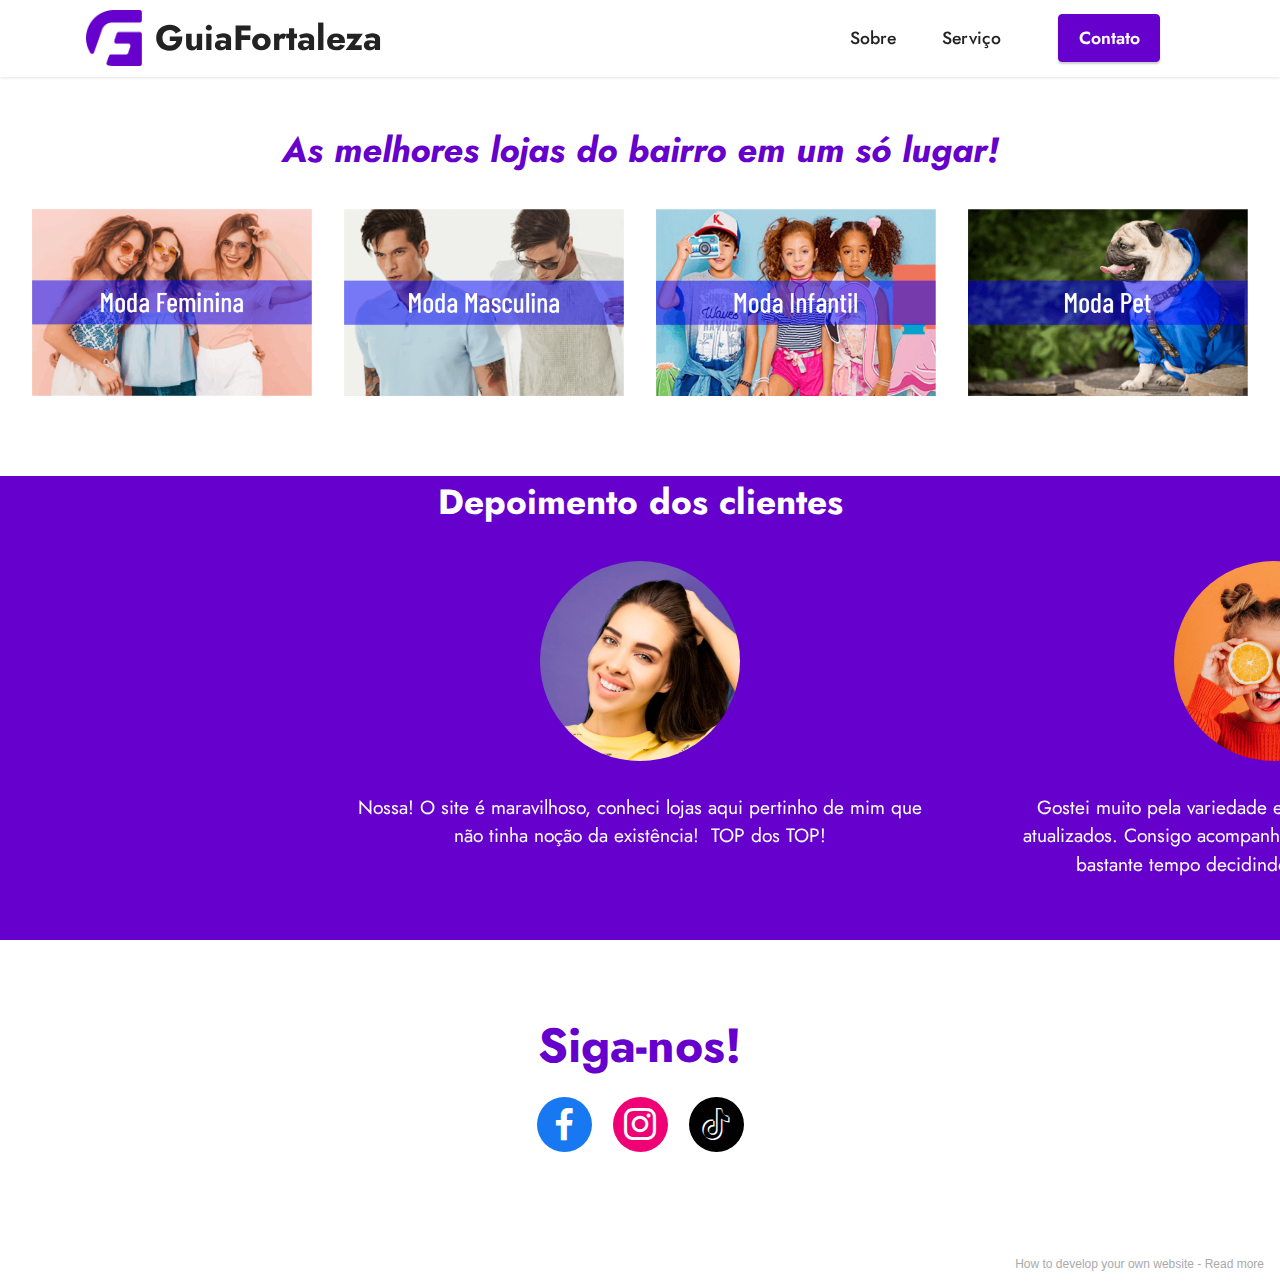
==== index.html @ 2f8e5146 "Add files via upload" ====
<!DOCTYPE html>
<html  >
<head>
  <!-- Site made with Mobirise Website Builder v5.5.0, https://mobirise.com -->
  <meta charset="UTF-8">
  <meta http-equiv="X-UA-Compatible" content="IE=edge">
  <meta name="generator" content="Mobirise v5.5.0, mobirise.com">
  <meta name="viewport" content="width=device-width, initial-scale=1, minimum-scale=1">
  <link rel="shortcut icon" href="assets/images/gf-121x120.png" type="image/x-icon">
  <meta name="description" content="As melhores lojas em um só lugar.">
  
  
  <title>GuiaFortaleza</title>
  <link rel="stylesheet" href="assets/web/assets/mobirise-icons2/mobirise2.css">
  <link rel="stylesheet" href="assets/bootstrap/css/bootstrap.min.css">
  <link rel="stylesheet" href="assets/bootstrap/css/bootstrap-grid.min.css">
  <link rel="stylesheet" href="assets/bootstrap/css/bootstrap-reboot.min.css">
  <link rel="stylesheet" href="assets/dropdown/css/style.css">
  <link rel="stylesheet" href="assets/socicon/css/styles.css">
  <link rel="stylesheet" href="assets/theme/css/style.css">
  <link rel="preload" href="https://fonts.googleapis.com/css?family=Jost:100,200,300,400,500,600,700,800,900,100i,200i,300i,400i,500i,600i,700i,800i,900i&display=swap" as="style" onload="this.onload=null;this.rel='stylesheet'">
  <noscript><link rel="stylesheet" href="https://fonts.googleapis.com/css?family=Jost:100,200,300,400,500,600,700,800,900,100i,200i,300i,400i,500i,600i,700i,800i,900i&display=swap"></noscript>
  <link rel="preload" as="style" href="assets/mobirise/css/mbr-additional.css"><link rel="stylesheet" href="assets/mobirise/css/mbr-additional.css" type="text/css">
  
  
  
  
</head>
<body>
  
  <section data-bs-version="5.1" class="menu menu2 cid-sOpmXSYdmo" once="menu" id="menu2-m">
    
    <nav class="navbar navbar-dropdown navbar-fixed-top navbar-expand-lg">
        <div class="container">
            <div class="navbar-brand">
                <span class="navbar-logo">
                    <a href="https://mobiri.se">
                        <img src="assets/images/gf-121x120.png" alt="Mobirise" style="height: 3.5rem;">
                    </a>
                </span>
                <span class="navbar-caption-wrap"><a class="navbar-caption text-black display-5" href="https://mobiri.se">GuiaFortaleza<br></a></span>
            </div>
            <button class="navbar-toggler" type="button" data-toggle="collapse" data-bs-toggle="collapse" data-target="#navbarSupportedContent" data-bs-target="#navbarSupportedContent" aria-controls="navbarNavAltMarkup" aria-expanded="false" aria-label="Toggle navigation">
                <div class="hamburger">
                    <span></span>
                    <span></span>
                    <span></span>
                    <span></span>
                </div>
            </button>
            <div class="collapse navbar-collapse" id="navbarSupportedContent">
                <ul class="navbar-nav nav-dropdown" data-app-modern-menu="true"><li class="nav-item"><a class="nav-link link text-black display-4" href="https://mobiri.se">Sobre</a></li>
                    <li class="nav-item"><a class="nav-link link text-black display-4" href="https://mobiri.se">
                            Serviço</a></li></ul>
                
                <div class="navbar-buttons mbr-section-btn"><a class="btn btn-primary display-4" href="https://mobiri.se">Contato<br></a></div>
            </div>
        </div>
    </nav>
</section>

<section data-bs-version="5.1" class="gallery6 mbr-gallery cid-sOppjyEaAJ" id="gallery6-p">
    

    

    <div class="container-fluid">
        <div class="mbr-section-head">
            <h3 class="mbr-section-title mbr-fonts-style align-center m-0 display-5"><strong><em>As melhores lojas do bairro em um só lugar!</em></strong></h3>
            
        </div>
        <div class="row mbr-gallery mt-4">
            <div class="col-12 col-md-6 col-lg-3 item gallery-image">
                <div class="item-wrapper" data-toggle="modal" data-bs-toggle="modal" data-target="#sOpCceqoVb-modal" data-bs-target="#sOpCceqoVb-modal">
                    <img class="w-100" src="assets/images/mf-894x597.png" alt="Mf" data-slide-to="0" data-bs-slide-to="0" data-target="#lb-sOpCceqoVb" data-bs-target="#lb-sOpCceqoVb">
                    <div class="icon-wrapper">
                        <span class="mobi-mbri mobi-mbri-search mbr-iconfont mbr-iconfont-btn"></span>
                    </div>
                </div>
                
            </div>
            <div class="col-12 col-md-6 col-lg-3 item gallery-image">
                <div class="item-wrapper" data-toggle="modal" data-bs-toggle="modal" data-target="#sOpCceqoVb-modal" data-bs-target="#sOpCceqoVb-modal">
                    <img class="w-100" src="assets/images/mm-894x597.png" alt="" data-slide-to="1" data-bs-slide-to="1" data-target="#lb-sOpCceqoVb" data-bs-target="#lb-sOpCceqoVb">
                    <div class="icon-wrapper">
                        <span class="mobi-mbri mobi-mbri-search mbr-iconfont mbr-iconfont-btn"></span>
                    </div>
                </div>
                
            </div>
            <div class="col-12 col-md-6 col-lg-3 item gallery-image">
                <div class="item-wrapper" data-toggle="modal" data-bs-toggle="modal" data-target="#sOpCceqoVb-modal" data-bs-target="#sOpCceqoVb-modal">
                    <img class="w-100" src="assets/images/mi-894x597.png" alt="" data-slide-to="2" data-bs-slide-to="2" data-target="#lb-sOpCceqoVb" data-bs-target="#lb-sOpCceqoVb">
                    <div class="icon-wrapper">
                        <span class="mobi-mbri mobi-mbri-search mbr-iconfont mbr-iconfont-btn"></span>
                    </div>
                </div>
                
            </div>
            <div class="col-12 col-md-6 col-lg-3 item gallery-image">
                <div class="item-wrapper" data-toggle="modal" data-bs-toggle="modal" data-target="#sOpCceqoVb-modal" data-bs-target="#sOpCceqoVb-modal">
                    <img class="w-100" src="assets/images/mp-894x597.png" alt="" data-slide-to="3" data-bs-slide-to="3" data-target="#lb-sOpCceqoVb" data-bs-target="#lb-sOpCceqoVb">
                    <div class="icon-wrapper">
                        <span class="mobi-mbri mobi-mbri-search mbr-iconfont mbr-iconfont-btn"></span>
                    </div>
                </div>
                
            </div>
        </div>

        <div class="modal mbr-slider" tabindex="-1" role="dialog" aria-hidden="true" id="sOpCceqoVb-modal">
            <div class="modal-dialog" role="document">
                <div class="modal-content">
                    <div class="modal-body">
                        <div class="carousel slide" id="lb-sOpCceqoVb" data-interval="5000" data-bs-interval="5000">
                            <div class="carousel-inner">
                                <div class="carousel-item active">
                                    <img class="d-block w-100" src="assets/images/mf-894x597.png" alt="">
                                </div>
                                <div class="carousel-item">
                                    <img class="d-block w-100" src="assets/images/mm-894x597.png" alt="">
                                </div>
                                <div class="carousel-item">
                                    <img class="d-block w-100" src="assets/images/mi-894x597.png" alt="">
                                </div>
                                <div class="carousel-item">
                                    <img class="d-block w-100" src="assets/images/mp-894x597.png" alt="">
                                </div>
                            </div>
                            <ol class="carousel-indicators">
                                <li data-slide-to="0" data-bs-slide-to="0" class="active" data-target="#lb-sOpCceqoVb" data-bs-target="#lb-sOpCceqoVb"></li>
                                <li data-slide-to="1" data-bs-slide-to="1" data-target="#lb-sOpCceqoVb" data-bs-target="#lb-sOpCceqoVb"></li>
                                <li data-slide-to="2" data-bs-slide-to="2" data-target="#lb-sOpCceqoVb" data-bs-target="#lb-sOpCceqoVb"></li>
                                <li data-slide-to="3" data-bs-slide-to="3" data-target="#lb-sOpCceqoVb" data-bs-target="#lb-sOpCceqoVb"></li>
                            </ol>
                            <a role="button" href="" class="close" data-dismiss="modal" data-bs-dismiss="modal" aria-label="Close">
                            </a>
                            <a class="carousel-control-prev carousel-control" role="button" data-slide="prev" data-bs-slide="prev" href="#lb-sOpCceqoVb">
                                <span class="mobi-mbri mobi-mbri-arrow-prev" aria-hidden="true"></span>
                                <span class="sr-only visually-hidden">Previous</span>
                            </a>
                            <a class="carousel-control-next carousel-control" role="button" data-slide="next" data-bs-slide="next" href="#lb-sOpCceqoVb">
                                <span class="mobi-mbri mobi-mbri-arrow-next" aria-hidden="true"></span>
                                <span class="sr-only visually-hidden">Next</span>
                            </a>
                        </div>
                    </div>
                </div>
            </div>
        </div>
    </div>
</section>

<section data-bs-version="5.1" class="people5 mbr-embla cid-sOpxbXW7yj" id="people5-s">

    

    

    <div class="position-relative text-center">
        <h3 class="mb-4 mbr-fonts-style display-5">
            <strong>Depoimento dos clientes</strong></h3>

        <div class="embla" data-skip-snaps="true" data-align="center" data-auto-play="true" data-auto-play-interval="3" data-draggable="true">
            <div class="embla__viewport container-fluid">
                <div class="embla__container">
                    <div class="embla__slide slider-image item" style="margin-left: 2rem; margin-right: 2rem;">
                        <div class="user">
                            <div class="user_image">
                                <div class="item-wrapper position-relative">
                                    <img src="assets/images/team3.jpg">
                                </div>
                            </div>
                            <div class="user_text mb-4">
                                <p class="mbr-fonts-style display-7">
                                    Nossa! O site é maravilhoso, conheci lojas aqui pertinho de mim que não tinha noção da existência!&nbsp; TOP dos TOP!</p>
                            </div>
                            
                            
                        </div>
                    </div>
                    <div class="embla__slide slider-image item" style="margin-left: 2rem; margin-right: 2rem;">
                        <div class="user">
                            <div class="user_image">
                                <div class="item-wrapper position-relative">
                                    <img src="assets/images/team2.jpg">
                                </div>
                            </div>
                            <div class="user_text mb-4">
                                <p class="mbr-fonts-style display-7">
                                    Gostei muito pela variedade e os catálogos sempre serem atualizados. Consigo acompanhar sempre novidades e poupo bastante tempo decidindo em qual loja comprar.</p>
                            </div>
                            
                            
                        </div>
                    </div>
                    <div class="embla__slide slider-image item" style="margin-left: 2rem; margin-right: 2rem;">
                        <div class="user">
                            <div class="user_image">
                                <div class="item-wrapper position-relative">
                                    <img src="assets/images/team1.jpg">
                                </div>
                            </div>
                            <div class="user_text mb-4">
                                <p class="mbr-fonts-style display-7">Ótima plataforma, com todas informações dos lojistas. Vim aqui através de uma loja e já conheci outros! Tudo isso é muito bom, e poupa bastante a sola do sapato por que já sei onde encontrar o que preciso.</p>
                            </div>
                            
                            
                        </div>
                    </div>
                </div>
            </div>
            <button class="embla__button embla__button--prev">
                <span class="mobi-mbri mobi-mbri-arrow-prev mbr-iconfont" aria-hidden="true"></span>
                <span class="sr-only visually-hidden visually-hidden">Previous</span>
            </button>
            <button class="embla__button embla__button--next">
                <span class="mobi-mbri mobi-mbri-arrow-next mbr-iconfont" aria-hidden="true"></span>
                <span class="sr-only visually-hidden visually-hidden">Next</span>
            </button>
        </div>
    </div>
</section>

<section data-bs-version="5.1" class="share3 cid-sOpyG7jQKn" id="share3-t">
    
     
    
    

    <div class="container">
        <div class="media-container-row">
            <div class="col-12">
                <h3 class="mbr-section-title align-center mb-3 mbr-fonts-style display-2">
                    <strong>Siga-nos!</strong></h3>
                <div class="social-list align-center">
                   
                    <a class="iconfont-wrapper bg-facebook m-2 " target="_blank" href="https://mobiri.se">
                            <span class="socicon-facebook socicon"></span>
                        </a>
                        
                        <a class="iconfont-wrapper bg-instagram m-2" href="https://mobiri.se" target="_blank">
                            <span class="socicon-instagram socicon"></span>
                        </a>
                        
                        
                        
                        
                        
                        <a class="iconfont-wrapper bg-tiktok m-2" href="https://mobiri.se" target="_blank">
                            <span class="socicon-tiktok socicon"></span>
                        </a>
                        
                        
                </div>
            </div>
        </div>
    </div>
</section><section style="background-color: #fff; font-family: -apple-system, BlinkMacSystemFont, 'Segoe UI', 'Roboto', 'Helvetica Neue', Arial, sans-serif; color:#aaa; font-size:12px; padding: 0; align-items: center; display: flex;"><a href="https://mobirise.site/d" style="flex: 1 1; height: 3rem; padding-left: 1rem;"></a><p style="flex: 0 0 auto; margin:0; padding-right:1rem;">How to develop your own website - <a href="https://mobirise.site/x" style="color:#aaa;">Read more</a></p></section><script src="assets/bootstrap/js/bootstrap.bundle.min.js"></script>  <script src="assets/smoothscroll/smooth-scroll.js"></script>  <script src="assets/ytplayer/index.js"></script>  <script src="assets/dropdown/js/navbar-dropdown.js"></script>  <script src="assets/embla/embla.min.js"></script>  <script src="assets/embla/script.js"></script>  <script src="assets/theme/js/script.js"></script>  
  
  
</body>
</html>
---- assets/web/assets/mobirise-icons2/mobirise2.css ----
@font-face {
  font-family: 'Moririse2';
  font-display: swap;
  src:  url('mobirise2.eot?f2bix4');
  src:  url('mobirise2.eot?f2bix4#iefix') format('embedded-opentype'),
    url('mobirise2.ttf?f2bix4') format('truetype'),
    url('mobirise2.woff?f2bix4') format('woff'),
    url('mobirise2.svg?f2bix4#mobirise2') format('svg');
  font-weight: normal;
  font-style: normal;
}

[class^="mobi-"], [class*=" mobi-"] {
  /* use !important to prevent issues with browser extensions that change fonts */
  font-family: 'Moririse2' !important;
  speak: none;
  font-style: normal;
  font-weight: normal;
  font-variant: normal;
  text-transform: none;
  line-height: 1;

  /* Better Font Rendering =========== */
  -webkit-font-smoothing: antialiased;
  -moz-osx-font-smoothing: grayscale;
}

.mobi-mbri-add-submenu:before {
  content: "\e900";
}
.mobi-mbri-alert:before {
  content: "\e901";
}
.mobi-mbri-align-center:before {
  content: "\e902";
}
.mobi-mbri-align-justify:before {
  content: "\e903";
}
.mobi-mbri-align-left:before {
  content: "\e904";
}
.mobi-mbri-align-right:before {
  content: "\e905";
}
.mobi-mbri-android:before {
  content: "\e906";
}
.mobi-mbri-apple:before {
  content: "\e907";
}
.mobi-mbri-arrow-down:before {
  content: "\e908";
}
.mobi-mbri-arrow-next:before {
  content: "\e909";
}
.mobi-mbri-arrow-prev:before {
  content: "\e90a";
}
.mobi-mbri-arrow-up:before {
  content: "\e90b";
}
.mobi-mbri-bold:before {
  content: "\e90c";
}
.mobi-mbri-bookmark:before {
  content: "\e90d";
}
.mobi-mbri-bootstrap:before {
  content: "\e90e";
}
.mobi-mbri-briefcase:before {
  content: "\e90f";
}
.mobi-mbri-browse:before {
  content: "\e910";
}
.mobi-mbri-bulleted-list:before {
  content: "\e911";
}
.mobi-mbri-calendar:before {
  content: "\e912";
}
.mobi-mbri-camera:before {
  content: "\e913";
}
.mobi-mbri-cart-add:before {
  content: "\e914";
}
.mobi-mbri-cart-full:before {
  content: "\e915";
}
.mobi-mbri-cash:before {
  content: "\e916";
}
.mobi-mbri-change-style:before {
  content: "\e917";
}
.mobi-mbri-chat:before {
  content: "\e918";
}
.mobi-mbri-clock:before {
  content: "\e919";
}
.mobi-mbri-close:before {
  content: "\e91a";
}
.mobi-mbri-cloud:before {
  content: "\e91b";
}
.mobi-mbri-code:before {
  content: "\e91c";
}
.mobi-mbri-contact-form:before {
  content: "\e91d";
}
.mobi-mbri-credit-card:before {
  content: "\e91e";
}
.mobi-mbri-cursor-click:before {
  content: "\e91f";
}
.mobi-mbri-cust-feedback:before {
  content: "\e920";
}
.mobi-mbri-database:before {
  content: "\e921";
}
.mobi-mbri-delivery:before {
  content: "\e922";
}
.mobi-mbri-desktop:before {
  content: "\e923";
}
.mobi-mbri-devices:before {
  content: "\e924";
}
.mobi-mbri-down:before {
  content: "\e925";
}
.mobi-mbri-download-2:before {
  content: "\e926";
}
.mobi-mbri-download:before {
  content: "\e927";
}
.mobi-mbri-drag-n-drop-2:before {
  content: "\e928";
}
.mobi-mbri-drag-n-drop:before {
  content: "\e929";
}
.mobi-mbri-edit-2:before {
  content: "\e92a";
}
.mobi-mbri-edit:before {
  content: "\e92b";
}
.mobi-mbri-error:before {
  content: "\e92c";
}
.mobi-mbri-extension:before {
  content: "\e92d";
}
.mobi-mbri-features:before {
  content: "\e92e";
}
.mobi-mbri-file:before {
  content: "\e92f";
}
.mobi-mbri-flag:before {
  content: "\e930";
}
.mobi-mbri-folder:before {
  content: "\e931";
}
.mobi-mbri-gift:before {
  content: "\e932";
}
.mobi-mbri-github:before {
  content: "\e933";
}
.mobi-mbri-globe-2:before {
  content: "\e934";
}
.mobi-mbri-globe:before {
  content: "\e935";
}
.mobi-mbri-growing-chart:before {
  content: "\e936";
}
.mobi-mbri-hearth:before {
  content: "\e937";
}
.mobi-mbri-help:before {
  content: "\e938";
}
.mobi-mbri-home:before {
  content: "\e939";
}
.mobi-mbri-hot-cup:before {
  content: "\e93a";
}
.mobi-mbri-idea:before {
  content: "\e93b";
}
.mobi-mbri-image-gallery:before {
  content: "\e93c";
}
.mobi-mbri-image-slider:before {
  content: "\e93d";
}
.mobi-mbri-info:before {
  content: "\e93e";
}
.mobi-mbri-italic:before {
  content: "\e93f";
}
.mobi-mbri-key:before {
  content: "\e940";
}
.mobi-mbri-laptop:before {
  content: "\e941";
}
.mobi-mbri-layers:before {
  content: "\e942";
}
.mobi-mbri-left-right:before {
  content: "\e943";
}
.mobi-mbri-left:before {
  content: "\e944";
}
.mobi-mbri-letter:before {
  content: "\e945";
}
.mobi-mbri-like:before {
  content: "\e946";
}
.mobi-mbri-link:before {
  content: "\e947";
}
.mobi-mbri-lock:before {
  content: "\e948";
}
.mobi-mbri-login:before {
  content: "\e949";
}
.mobi-mbri-logout:before {
  content: "\e94a";
}
.mobi-mbri-magic-stick:before {
  content: "\e94b";
}
.mobi-mbri-map-pin:before {
  content: "\e94c";
}
.mobi-mbri-menu:before {
  content: "\e94d";
}
.mobi-mbri-mobile-2:before {
  content: "\e94e";
}
.mobi-mbri-mobile-horizontal:before {
  content: "\e94f";
}
.mobi-mbri-mobile:before {
  content: "\e950";
}
.mobi-mbri-mobirise:before {
  content: "\e951";
}
.mobi-mbri-more-horizontal:before {
  content: "\e952";
}
.mobi-mbri-more-vertical:before {
  content: "\e953";
}
.mobi-mbri-music:before {
  content: "\e954";
}
.mobi-mbri-new-file:before {
  content: "\e955";
}
.mobi-mbri-numbered-list:before {
  content: "\e956";
}
.mobi-mbri-opened-folder:before {
  content: "\e957";
}
.mobi-mbri-pages:before {
  content: "\e958";
}
.mobi-mbri-paper-plane:before {
  content: "\e959";
}
.mobi-mbri-paperclip:before {
  content: "\e95a";
}
.mobi-mbri-phone:before {
  content: "\e95b";
}
.mobi-mbri-photo:before {
  content: "\e95c";
}
.mobi-mbri-photos:before {
  content: "\e95d";
}
.mobi-mbri-pin:before {
  content: "\e95e";
}
.mobi-mbri-play:before {
  content: "\e95f";
}
.mobi-mbri-plus:before {
  content: "\e960";
}
.mobi-mbri-preview:before {
  content: "\e961";
}
.mobi-mbri-print:before {
  content: "\e962";
}
.mobi-mbri-protect:before {
  content: "\e963";
}
.mobi-mbri-question:before {
  content: "\e964";
}
.mobi-mbri-quote-left:before {
  content: "\e965";
}
.mobi-mbri-quote-right:before {
  content: "\e966";
}
.mobi-mbri-redo:before {
  content: "\e967";
}
.mobi-mbri-refresh:before {
  content: "\e968";
}
.mobi-mbri-responsive-2:before {
  content: "\e969";
}
.mobi-mbri-responsive:before {
  content: "\e96a";
}
.mobi-mbri-right:before {
  content: "\e96b";
}
.mobi-mbri-rocket:before {
  content: "\e96c";
}
.mobi-mbri-sad-face:before {
  content: "\e96d";
}
.mobi-mbri-sale:before {
  content: "\e96e";
}
.mobi-mbri-save:before {
  content: "\e96f";
}
.mobi-mbri-search:before {
  content: "\e970";
}
.mobi-mbri-setting-2:before {
  content: "\e971";
}
.mobi-mbri-setting-3:before {
  content: "\e972";
}
.mobi-mbri-setting:before {
  content: "\e973";
}
.mobi-mbri-share:before {
  content: "\e974";
}
.mobi-mbri-shopping-bag:before {
  content: "\e975";
}
.mobi-mbri-shopping-basket:before {
  content: "\e976";
}
.mobi-mbri-shopping-cart:before {
  content: "\e977";
}
.mobi-mbri-sites:before {
  content: "\e978";
}
.mobi-mbri-smile-face:before {
  content: "\e979";
}
.mobi-mbri-speed:before {
  content: "\e97a";
}
.mobi-mbri-star:before {
  content: "\e97b";
}
.mobi-mbri-success:before {
  content: "\e97c";
}
.mobi-mbri-sun:before {
  content: "\e97d";
}
.mobi-mbri-sun2:before {
  content: "\e97e";
}
.mobi-mbri-tablet-vertical:before {
  content: "\e97f";
}
.mobi-mbri-tablet:before {
  content: "\e980";
}
.mobi-mbri-target:before {
  content: "\e981";
}
.mobi-mbri-timer:before {
  content: "\e982";
}
.mobi-mbri-to-ftp:before {
  content: "\e983";
}
.mobi-mbri-to-local-drive:before {
  content: "\e984";
}
.mobi-mbri-touch-swipe:before {
  content: "\e985";
}
.mobi-mbri-touch:before {
  content: "\e986";
}
.mobi-mbri-trash:before {
  content: "\e987";
}
.mobi-mbri-underline:before {
  content: "\e988";
}
.mobi-mbri-undo:before {
  content: "\e989";
}
.mobi-mbri-unlink:before {
  content: "\e98a";
}
.mobi-mbri-unlock:before {
  content: "\e98b";
}
.mobi-mbri-up-down:before {
  content: "\e98c";
}
.mobi-mbri-up:before {
  content: "\e98d";
}
.mobi-mbri-update:before {
  content: "\e98e";
}
.mobi-mbri-upload-2:before {
  content: "\e98f";
}
.mobi-mbri-upload:before {
  content: "\e990";
}
.mobi-mbri-user-2:before {
  content: "\e991";
}
.mobi-mbri-user:before {
  content: "\e992";
}
.mobi-mbri-users:before {
  content: "\e993";
}
.mobi-mbri-video-play:before {
  content: "\e994";
}
.mobi-mbri-video:before {
  content: "\e995";
}
.mobi-mbri-watch:before {
  content: "\e996";
}
.mobi-mbri-website-theme-2:before {
  content: "\e997";
}
.mobi-mbri-website-theme:before {
  content: "\e998";
}
.mobi-mbri-wifi:before {
  content: "\e999";
}
.mobi-mbri-windows:before {
  content: "\e99a";
}
.mobi-mbri-zoom-in:before {
  content: "\e99b";
}
.mobi-mbri-zoom-out:before {
  content: "\e99c";
}
---- assets/dropdown/css/style.css ----
.navbar-dropdown {
  left: 0;
  padding: 0;
  position: absolute;
  right: 0;
  top: 0;
  transition: all 0.45s ease;
  z-index: 1030;
  background: #282828; }
  .navbar-dropdown .navbar-logo {
    margin-right: 0.8rem;
    transition: margin 0.3s ease-in-out;
    vertical-align: middle; }
    .navbar-dropdown .navbar-logo img {
      height: 3.125rem;
      transition: all 0.3s ease-in-out; }
    .navbar-dropdown .navbar-logo.mbr-iconfont {
      font-size: 3.125rem;
      line-height: 3.125rem; }
  .navbar-dropdown .navbar-caption {
    font-weight: 700;
    white-space: normal;
    vertical-align: -4px;
    line-height: 3.125rem !important; }
    .navbar-dropdown .navbar-caption, .navbar-dropdown .navbar-caption:hover {
      color: inherit;
      text-decoration: none; }
  .navbar-dropdown .mbr-iconfont + .navbar-caption {
    vertical-align: -1px; }
  .navbar-dropdown.navbar-fixed-top {
    position: fixed; }
  .navbar-dropdown .navbar-brand span {
    vertical-align: -4px; }
  .navbar-dropdown.bg-color.transparent {
    background: none; }
  .navbar-dropdown.navbar-short .navbar-brand {
    padding: 0.625rem 0; }
    .navbar-dropdown.navbar-short .navbar-brand span {
      vertical-align: -1px; }
  .navbar-dropdown.navbar-short .navbar-caption {
    line-height: 2.375rem !important;
    vertical-align: -2px; }
  .navbar-dropdown.navbar-short .navbar-logo {
    margin-right: 0.5rem; }
    .navbar-dropdown.navbar-short .navbar-logo img {
      height: 2.375rem; }
    .navbar-dropdown.navbar-short .navbar-logo.mbr-iconfont {
      font-size: 2.375rem;
      line-height: 2.375rem; }
  .navbar-dropdown.navbar-short .mbr-table-cell {
    height: 3.625rem; }
  .navbar-dropdown .navbar-close {
    left: 0.6875rem;
    position: fixed;
    top: 0.75rem;
    z-index: 1000; }
  .navbar-dropdown .hamburger-icon {
    content: "";
    display: inline-block;
    vertical-align: middle;
    width: 16px;
    -webkit-box-shadow: 0 -6px 0 1px #282828,0 0 0 1px #282828,0 6px 0 1px #282828;
    -moz-box-shadow: 0 -6px 0 1px #282828,0 0 0 1px #282828,0 6px 0 1px #282828;
    box-shadow: 0 -6px 0 1px #282828,0 0 0 1px #282828,0 6px 0 1px #282828; }

.dropdown-menu .dropdown-toggle[data-toggle="dropdown-submenu"]::after {
  border-bottom: 0.35em solid transparent;
  border-left: 0.35em solid;
  border-right: 0;
  border-top: 0.35em solid transparent;
  margin-left: 0.3rem; }

.dropdown-menu .dropdown-item:focus {
  outline: 0; }

.nav-dropdown {
  font-size: 0.75rem;
  font-weight: 500;
  height: auto !important; }
  .nav-dropdown .nav-btn {
    padding-left: 1rem; }
  .nav-dropdown .link {
    margin: .667em 1.667em;
    font-weight: 500;
    padding: 0;
    transition: color .2s ease-in-out; }
    .nav-dropdown .link.dropdown-toggle {
      margin-right: 2.583em; }
      .nav-dropdown .link.dropdown-toggle::after {
        margin-left: .25rem;
        border-top: 0.35em solid;
        border-right: 0.35em solid transparent;
        border-left: 0.35em solid transparent;
        border-bottom: 0; }
      .nav-dropdown .link.dropdown-toggle[aria-expanded="true"] {
        margin: 0;
        padding: 0.667em 3.263em  0.667em 1.667em; }
  .nav-dropdown .link::after,
  .nav-dropdown .dropdown-item::after {
    color: inherit; }
  .nav-dropdown .btn {
    font-size: 0.75rem;
    font-weight: 700;
    letter-spacing: 0;
    margin-bottom: 0;
    padding-left: 1.25rem;
    padding-right: 1.25rem; }
  .nav-dropdown .dropdown-menu {
    border-radius: 0;
    border: 0;
    left: 0;
    margin: 0;
    padding-bottom: 1.25rem;
    padding-top: 1.25rem;
    position: relative; }
  .nav-dropdown .dropdown-submenu {
    margin-left: 0.125rem;
    top: 0; }
  .nav-dropdown .dropdown-item {
    font-weight: 500;
    line-height: 2;
    padding: 0.3846em 4.615em 0.3846em 1.5385em;
    position: relative;
    transition: color .2s ease-in-out, background-color .2s ease-in-out; }
    .nav-dropdown .dropdown-item::after {
      margin-top: -0.3077em;
      position: absolute;
      right: 1.1538em;
      top: 50%; }
    .nav-dropdown .dropdown-item:focus, .nav-dropdown .dropdown-item:hover {
      background: none; }

@media (max-width: 767px) {
  .nav-dropdown.navbar-toggleable-sm {
    bottom: 0;
    display: none;
    left: 0;
    overflow-x: hidden;
    position: fixed;
    top: 0;
    transform: translateX(-100%);
    -ms-transform: translateX(-100%);
    -webkit-transform: translateX(-100%);
    width: 18.75rem;
    z-index: 999; } }
.nav-dropdown.navbar-toggleable-xl {
  bottom: 0;
  display: none;
  left: 0;
  overflow-x: hidden;
  position: fixed;
  top: 0;
  transform: translateX(-100%);
  -ms-transform: translateX(-100%);
  -webkit-transform: translateX(-100%);
  width: 18.75rem;
  z-index: 999; }

.nav-dropdown-sm {
  display: block !important;
  overflow-x: hidden;
  overflow: auto;
  padding-top: 3.875rem; }
  .nav-dropdown-sm::after {
    content: "";
    display: block;
    height: 3rem;
    width: 100%; }
  .nav-dropdown-sm.collapse.in ~ .navbar-close {
    display: block !important; }
  .nav-dropdown-sm.collapsing, .nav-dropdown-sm.collapse.in {
    transform: translateX(0);
    -ms-transform: translateX(0);
    -webkit-transform: translateX(0);
    transition: all 0.25s ease-out;
    -webkit-transition: all 0.25s ease-out;
    background: #282828; }
  .nav-dropdown-sm.collapsing[aria-expanded="false"] {
    transform: translateX(-100%);
    -ms-transform: translateX(-100%);
    -webkit-transform: translateX(-100%); }
  .nav-dropdown-sm .nav-item {
    display: block;
    margin-left: 0 !important;
    padding-left: 0; }
  .nav-dropdown-sm .link,
  .nav-dropdown-sm .dropdown-item {
    border-top: 1px dotted rgba(255, 255, 255, 0.1);
    font-size: 0.8125rem;
    line-height: 1.6;
    margin: 0 !important;
    padding: 0.875rem 2.4rem 0.875rem 1.5625rem !important;
    position: relative;
    white-space: normal; }
    .nav-dropdown-sm .link:focus, .nav-dropdown-sm .link:hover,
    .nav-dropdown-sm .dropdown-item:focus,
    .nav-dropdown-sm .dropdown-item:hover {
      background: rgba(0, 0, 0, 0.2) !important;
      color: #c0a375; }
  .nav-dropdown-sm .nav-btn {
    position: relative;
    padding: 1.5625rem 1.5625rem 0 1.5625rem; }
    .nav-dropdown-sm .nav-btn::before {
      border-top: 1px dotted rgba(255, 255, 255, 0.1);
      content: "";
      left: 0;
      position: absolute;
      top: 0;
      width: 100%; }
    .nav-dropdown-sm .nav-btn + .nav-btn {
      padding-top: 0.625rem; }
      .nav-dropdown-sm .nav-btn + .nav-btn::before {
        display: none; }
  .nav-dropdown-sm .btn {
    padding: 0.625rem 0; }
  .nav-dropdown-sm .dropdown-toggle[data-toggle="dropdown-submenu"]::after {
    margin-left: .25rem;
    border-top: 0.35em solid;
    border-right: 0.35em solid transparent;
    border-left: 0.35em solid transparent;
    border-bottom: 0; }
  .nav-dropdown-sm .dropdown-toggle[data-toggle="dropdown-submenu"][aria-expanded="true"]::after {
    border-top: 0;
    border-right: 0.35em solid transparent;
    border-left: 0.35em solid transparent;
    border-bottom: 0.35em solid; }
  .nav-dropdown-sm .dropdown-menu {
    margin: 0;
    padding: 0;
    position: relative;
    top: 0;
    left: 0;
    width: 100%;
    border: 0;
    float: none;
    border-radius: 0;
    background: none; }
  .nav-dropdown-sm .dropdown-submenu {
    left: 100%;
    margin-left: 0.125rem;
    margin-top: -1.25rem;
    top: 0; }

.navbar-toggleable-sm .nav-dropdown .dropdown-menu {
  position: absolute; }

.navbar-toggleable-sm .nav-dropdown .dropdown-submenu {
  left: 100%;
  margin-left: 0.125rem;
  margin-top: -1.25rem;
  top: 0; }

.navbar-toggleable-sm.opened .nav-dropdown .dropdown-menu {
  position: relative; }

.navbar-toggleable-sm.opened .nav-dropdown .dropdown-submenu {
  left: 0;
  margin-left: 00rem;
  margin-top: 0rem;
  top: 0; }

.is-builder .nav-dropdown.collapsing {
  transition: none !important; }
---- assets/socicon/css/styles.css ----
@charset "UTF-8";

@font-face {
  font-family: 'Socicon';
  src:  url('../fonts/socicon.eot');
  src:  url('../fonts/socicon.eot?#iefix') format('embedded-opentype'),
    url('../fonts/socicon.woff2') format('woff2'),
    url('../fonts/socicon.ttf') format('truetype'),
    url('../fonts/socicon.woff') format('woff'),
    url('../fonts/socicon.svg#socicon') format('svg');
  font-weight: normal;
  font-style: normal;
  font-display: swap;
}

[data-icon]:before {
  font-family: "socicon" !important;
  content: attr(data-icon);
  font-style: normal !important;
  font-weight: normal !important;
  font-variant: normal !important;
  text-transform: none !important;
  speak: none;
  line-height: 1;
  -webkit-font-smoothing: antialiased;
  -moz-osx-font-smoothing: grayscale;
}

[class^="socicon-"], [class*=" socicon-"] {
  /* use !important to prevent issues with browser extensions that change fonts */
  font-family: 'Socicon' !important;
  speak: none;
  font-style: normal;
  font-weight: normal;
  font-variant: normal;
  text-transform: none;
  line-height: 1;

  /* Better Font Rendering =========== */
  -webkit-font-smoothing: antialiased;
  -moz-osx-font-smoothing: grayscale;
}

.socicon-eitaa:before {
  content: "\e97c";
}
.socicon-soroush:before {
  content: "\e97d";
}
.socicon-bale:before {
  content: "\e97e";
}
.socicon-zazzle:before {
  content: "\e97b";
}
.socicon-society6:before {
  content: "\e97a";
}
.socicon-redbubble:before {
  content: "\e979";
}
.socicon-avvo:before {
  content: "\e978";
}
.socicon-stitcher:before {
  content: "\e977";
}
.socicon-googlehangouts:before {
  content: "\e974";
}
.socicon-dlive:before {
  content: "\e975";
}
.socicon-vsco:before {
  content: "\e976";
}
.socicon-flipboard:before {
  content: "\e973";
}
.socicon-ubuntu:before {
  content: "\e958";
}
.socicon-artstation:before {
  content: "\e959";
}
.socicon-invision:before {
  content: "\e95a";
}
.socicon-torial:before {
  content: "\e95b";
}
.socicon-collectorz:before {
  content: "\e95c";
}
.socicon-seenthis:before {
  content: "\e95d";
}
.socicon-googleplaymusic:before {
  content: "\e95e";
}
.socicon-debian:before {
  content: "\e95f";
}
.socicon-filmfreeway:before {
  content: "\e960";
}
.socicon-gnome:before {
  content: "\e961";
}
.socicon-itchio:before {
  content: "\e962";
}
.socicon-jamendo:before {
  content: "\e963";
}
.socicon-mix:before {
  content: "\e964";
}
.socicon-sharepoint:before {
  content: "\e965";
}
.socicon-tinder:before {
  content: "\e966";
}
.socicon-windguru:before {
  content: "\e967";
}
.socicon-cdbaby:before {
  content: "\e968";
}
.socicon-elementaryos:before {
  content: "\e969";
}
.socicon-stage32:before {
  content: "\e96a";
}
.socicon-tiktok:before {
  content: "\e96b";
}
.socicon-gitter:before {
  content: "\e96c";
}
.socicon-letterboxd:before {
  content: "\e96d";
}
.socicon-threema:before {
  content: "\e96e";
}
.socicon-splice:before {
  content: "\e96f";
}
.socicon-metapop:before {
  content: "\e970";
}
.socicon-naver:before {
  content: "\e971";
}
.socicon-remote:before {
  content: "\e972";
}
.socicon-internet:before {
  content: "\e957";
}
.socicon-moddb:before {
  content: "\e94b";
}
.socicon-indiedb:before {
  content: "\e94c";
}
.socicon-traxsource:before {
  content: "\e94d";
}
.socicon-gamefor:before {
  content: "\e94e";
}
.socicon-pixiv:before {
  content: "\e94f";
}
.socicon-myanimelist:before {
  content: "\e950";
}
.socicon-blackberry:before {
  content: "\e951";
}
.socicon-wickr:before {
  content: "\e952";
}
.socicon-spip:before {
  content: "\e953";
}
.socicon-napster:before {
  content: "\e954";
}
.socicon-beatport:before {
  content: "\e955";
}
.socicon-hackerone:before {
  content: "\e956";
}
.socicon-hackernews:before {
  content: "\e946";
}
.socicon-smashwords:before {
  content: "\e947";
}
.socicon-kobo:before {
  content: "\e948";
}
.socicon-bookbub:before {
  content: "\e949";
}
.socicon-mailru:before {
  content: "\e94a";
}
.socicon-gitlab:before {
  content: "\e945";
}
.socicon-instructables:before {
  content: "\e944";
}
.socicon-portfolio:before {
  content: "\e943";
}
.socicon-codered:before {
  content: "\e940";
}
.socicon-origin:before {
  content: "\e941";
}
.socicon-nextdoor:before {
  content: "\e942";
}
.socicon-udemy:before {
  content: "\e93f";
}
.socicon-livemaster:before {
  content: "\e93e";
}
.socicon-crunchbase:before {
  content: "\e93b";
}
.socicon-homefy:before {
  content: "\e93c";
}
.socicon-calendly:before {
  content: "\e93d";
}
.socicon-realtor:before {
  content: "\e90f";
}
.socicon-tidal:before {
  content: "\e910";
}
.socicon-qobuz:before {
  content: "\e911";
}
.socicon-natgeo:before {
  content: "\e912";
}
.socicon-mastodon:before {
  content: "\e913";
}
.socicon-unsplash:before {
  content: "\e914";
}
.socicon-homeadvisor:before {
  content: "\e915";
}
.socicon-angieslist:before {
  content: "\e916";
}
.socicon-codepen:before {
  content: "\e917";
}
.socicon-slack:before {
  content: "\e918";
}
.socicon-openaigym:before {
  content: "\e919";
}
.socicon-logmein:before {
  content: "\e91a";
}
.socicon-fiverr:before {
  content: "\e91b";
}
.socicon-gotomeeting:before {
  content: "\e91c";
}
.socicon-aliexpress:before {
  content: "\e91d";
}
.socicon-guru:before {
  content: "\e91e";
}
.socicon-appstore:before {
  content: "\e91f";
}
.socicon-homes:before {
  content: "\e920";
}
.socicon-zoom:before {
  content: "\e921";
}
.socicon-alibaba:before {
  content: "\e922";
}
.socicon-craigslist:before {
  content: "\e923";
}
.socicon-wix:before {
  content: "\e924";
}
.socicon-redfin:before {
  content: "\e925";
}
.socicon-googlecalendar:before {
  content: "\e926";
}
.socicon-shopify:before {
  content: "\e927";
}
.socicon-freelancer:before {
  content: "\e928";
}
.socicon-seedrs:before {
  content: "\e929";
}
.socicon-bing:before {
  content: "\e92a";
}
.socicon-doodle:before {
  content: "\e92b";
}
.socicon-bonanza:before {
  content: "\e92c";
}
.socicon-squarespace:before {
  content: "\e92d";
}
.socicon-toptal:before {
  content: "\e92e";
}
.socicon-gust:before {
  content: "\e92f";
}
.socicon-ask:before {
  content: "\e930";
}
.socicon-trulia:before {
  content: "\e931";
}
.socicon-loomly:before {
  content: "\e932";
}
.socicon-ghost:before {
  content: "\e933";
}
.socicon-upwork:before {
  content: "\e934";
}
.socicon-fundable:before {
  content: "\e935";
}
.socicon-booking:before {
  content: "\e936";
}
.socicon-googlemaps:before {
  content: "\e937";
}
.socicon-zillow:before {
  content: "\e938";
}
.socicon-niconico:before {
  content: "\e939";
}
.socicon-toneden:before {
  content: "\e93a";
}
.socicon-augment:before {
  content: "\e908";
}
.socicon-bitbucket:before {
  content: "\e909";
}
.socicon-fyuse:before {
  content: "\e90a";
}
.socicon-yt-gaming:before {
  content: "\e90b";
}
.socicon-sketchfab:before {
  content: "\e90c";
}
.socicon-mobcrush:before {
  content: "\e90d";
}
.socicon-microsoft:before {
  content: "\e90e";
}
.socicon-pandora:before {
  content: "\e907";
}
.socicon-messenger:before {
  content: "\e906";
}
.socicon-gamewisp:before {
  content: "\e905";
}
.socicon-bloglovin:before {
  content: "\e904";
}
.socicon-tunein:before {
  content: "\e903";
}
.socicon-gamejolt:before {
  content: "\e901";
}
.socicon-trello:before {
  content: "\e902";
}
.socicon-spreadshirt:before {
  content: "\e900";
}
.socicon-500px:before {
  content: "\e000";
}
.socicon-8tracks:before {
  content: "\e001";
}
.socicon-airbnb:before {
  content: "\e002";
}
.socicon-alliance:before {
  content: "\e003";
}
.socicon-amazon:before {
  content: "\e004";
}
.socicon-amplement:before {
  content: "\e005";
}
.socicon-android:before {
  content: "\e006";
}
.socicon-angellist:before {
  content: "\e007";
}
.socicon-apple:before {
  content: "\e008";
}
.socicon-appnet:before {
  content: "\e009";
}
.socicon-baidu:before {
  content: "\e00a";
}
.socicon-bandcamp:before {
  content: "\e00b";
}
.socicon-battlenet:before {
  content: "\e00c";
}
.socicon-mixer:before {
  content: "\e00d";
}
.socicon-bebee:before {
  content: "\e00e";
}
.socicon-bebo:before {
  content: "\e00f";
}
.socicon-behance:before {
  content: "\e010";
}
.socicon-blizzard:before {
  content: "\e011";
}
.socicon-blogger:before {
  content: "\e012";
}
.socicon-buffer:before {
  content: "\e013";
}
.socicon-chrome:before {
  content: "\e014";
}
.socicon-coderwall:before {
  content: "\e015";
}
.socicon-curse:before {
  content: "\e016";
}
.socicon-dailymotion:before {
  content: "\e017";
}
.socicon-deezer:before {
  content: "\e018";
}
.socicon-delicious:before {
  content: "\e019";
}
.socicon-deviantart:before {
  content: "\e01a";
}
.socicon-diablo:before {
  content: "\e01b";
}
.socicon-digg:before {
  content: "\e01c";
}
.socicon-discord:before {
  content: "\e01d";
}
.socicon-disqus:before {
  content: "\e01e";
}
.socicon-douban:before {
  content: "\e01f";
}
.socicon-draugiem:before {
  content: "\e020";
}
.socicon-dribbble:before {
  content: "\e021";
}
.socicon-drupal:before {
  content: "\e022";
}
.socicon-ebay:before {
  content: "\e023";
}
.socicon-ello:before {
  content: "\e024";
}
.socicon-endomodo:before {
  content: "\e025";
}
.socicon-envato:before {
  content: "\e026";
}
.socicon-etsy:before {
  content: "\e027";
}
.socicon-facebook:before {
  content: "\e028";
}
.socicon-feedburner:before {
  content: "\e029";
}
.socicon-filmweb:before {
  content: "\e02a";
}
.socicon-firefox:before {
  content: "\e02b";
}
.socicon-flattr:before {
  content: "\e02c";
}
.socicon-flickr:before {
  content: "\e02d";
}
.socicon-formulr:before {
  content: "\e02e";
}
.socicon-forrst:before {
  content: "\e02f";
}
.socicon-foursquare:before {
  content: "\e030";
}
.socicon-friendfeed:before {
  content: "\e031";
}
.socicon-github:before {
  content: "\e032";
}
.socicon-goodreads:before {
  content: "\e033";
}
.socicon-google:before {
  content: "\e034";
}
.socicon-googlescholar:before {
  content: "\e035";
}
.socicon-googlegroups:before {
  content: "\e036";
}
.socicon-googlephotos:before {
  content: "\e037";
}
.socicon-googleplus:before {
  content: "\e038";
}
.socicon-grooveshark:before {
  content: "\e039";
}
.socicon-hackerrank:before {
  content: "\e03a";
}
.socicon-hearthstone:before {
  content: "\e03b";
}
.socicon-hellocoton:before {
  content: "\e03c";
}
.socicon-heroes:before {
  content: "\e03d";
}
.socicon-smashcast:before {
  content: "\e03e";
}
.socicon-horde:before {
  content: "\e03f";
}
.socicon-houzz:before {
  content: "\e040";
}
.socicon-icq:before {
  content: "\e041";
}
.socicon-identica:before {
  content: "\e042";
}
.socicon-imdb:before {
  content: "\e043";
}
.socicon-instagram:before {
  content: "\e044";
}
.socicon-issuu:before {
  content: "\e045";
}
.socicon-istock:before {
  content: "\e046";
}
.socicon-itunes:before {
  content: "\e047";
}
.socicon-keybase:before {
  content: "\e048";
}
.socicon-lanyrd:before {
  content: "\e049";
}
.socicon-lastfm:before {
  content: "\e04a";
}
.socicon-line:before {
  content: "\e04b";
}
.socicon-linkedin:before {
  content: "\e04c";
}
.socicon-livejournal:before {
  content: "\e04d";
}
.socicon-lyft:before {
  content: "\e04e";
}
.socicon-macos:before {
  content: "\e04f";
}
.socicon-mail:before {
  content: "\e050";
}
.socicon-medium:before {
  content: "\e051";
}
.socicon-meetup:before {
  content: "\e052";
}
.socicon-mixcloud:before {
  content: "\e053";
}
.socicon-modelmayhem:before {
  content: "\e054";
}
.socicon-mumble:before {
  content: "\e055";
}
.socicon-myspace:before {
  content: "\e056";
}
.socicon-newsvine:before {
  content: "\e057";
}
.socicon-nintendo:before {
  content: "\e058";
}
.socicon-npm:before {
  content: "\e059";
}
.socicon-odnoklassniki:before {
  content: "\e05a";
}
.socicon-openid:before {
  content: "\e05b";
}
.socicon-opera:before {
  content: "\e05c";
}
.socicon-outlook:before {
  content: "\e05d";
}
.socicon-overwatch:before {
  content: "\e05e";
}
.socicon-patreon:before {
  content: "\e05f";
}
.socicon-paypal:before {
  content: "\e060";
}
.socicon-periscope:before {
  content: "\e061";
}
.socicon-persona:before {
  content: "\e062";
}
.socicon-pinterest:before {
  content: "\e063";
}
.socicon-play:before {
  content: "\e064";
}
.socicon-player:before {
  content: "\e065";
}
.socicon-playstation:before {
  content: "\e066";
}
.socicon-pocket:before {
  content: "\e067";
}
.socicon-qq:before {
  content: "\e068";
}
.socicon-quora:before {
  content: "\e069";
}
.socicon-raidcall:before {
  content: "\e06a";
}
.socicon-ravelry:before {
  content: "\e06b";
}
.socicon-reddit:before {
  content: "\e06c";
}
.socicon-renren:before {
  content: "\e06d";
}
.socicon-researchgate:before {
  content: "\e06e";
}
.socicon-residentadvisor:before {
  content: "\e06f";
}
.socicon-reverbnation:before {
  content: "\e070";
}
.socicon-rss:before {
  content: "\e071";
}
.socicon-sharethis:before {
  content: "\e072";
}
.socicon-skype:before {
  content: "\e073";
}
.socicon-slideshare:before {
  content: "\e074";
}
.socicon-smugmug:before {
  content: "\e075";
}
.socicon-snapchat:before {
  content: "\e076";
}
.socicon-songkick:before {
  content: "\e077";
}
.socicon-soundcloud:before {
  content: "\e078";
}
.socicon-spotify:before {
  content: "\e079";
}
.socicon-stackexchange:before {
  content: "\e07a";
}
.socicon-stackoverflow:before {
  content: "\e07b";
}
.socicon-starcraft:before {
  content: "\e07c";
}
.socicon-stayfriends:before {
  content: "\e07d";
}
.socicon-steam:before {
  content: "\e07e";
}
.socicon-storehouse:before {
  content: "\e07f";
}
.socicon-strava:before {
  content: "\e080";
}
.socicon-streamjar:before {
  content: "\e081";
}
.socicon-stumbleupon:before {
  content: "\e082";
}
.socicon-swarm:before {
  content: "\e083";
}
.socicon-teamspeak:before {
  content: "\e084";
}
.socicon-teamviewer:before {
  content: "\e085";
}
.socicon-technorati:before {
  content: "\e086";
}
.socicon-telegram:before {
  content: "\e087";
}
.socicon-tripadvisor:before {
  content: "\e088";
}
.socicon-tripit:before {
  content: "\e089";
}
.socicon-triplej:before {
  content: "\e08a";
}
.socicon-tumblr:before {
  content: "\e08b";
}
.socicon-twitch:before {
  content: "\e08c";
}
.socicon-twitter:before {
  content: "\e08d";
}
.socicon-uber:before {
  content: "\e08e";
}
.socicon-ventrilo:before {
  content: "\e08f";
}
.socicon-viadeo:before {
  content: "\e090";
}
.socicon-viber:before {
  content: "\e091";
}
.socicon-viewbug:before {
  content: "\e092";
}
.socicon-vimeo:before {
  content: "\e093";
}
.socicon-vine:before {
  content: "\e094";
}
.socicon-vkontakte:before {
  content: "\e095";
}
.socicon-warcraft:before {
  content: "\e096";
}
.socicon-wechat:before {
  content: "\e097";
}
.socicon-weibo:before {
  content: "\e098";
}
.socicon-whatsapp:before {
  content: "\e099";
}
.socicon-wikipedia:before {
  content: "\e09a";
}
.socicon-windows:before {
  content: "\e09b";
}
.socicon-wordpress:before {
  content: "\e09c";
}
.socicon-wykop:before {
  content: "\e09d";
}
.socicon-xbox:before {
  content: "\e09e";
}
.socicon-xing:before {
  content: "\e09f";
}
.socicon-yahoo:before {
  content: "\e0a0";
}
.socicon-yammer:before {
  content: "\e0a1";
}
.socicon-yandex:before {
  content: "\e0a2";
}
.socicon-yelp:before {
  content: "\e0a3";
}
.socicon-younow:before {
  content: "\e0a4";
}
.socicon-youtube:before {
  content: "\e0a5";
}
.socicon-zapier:before {
  content: "\e0a6";
}
.socicon-zerply:before {
  content: "\e0a7";
}
.socicon-zomato:before {
  content: "\e0a8";
}
.socicon-zynga:before {
  content: "\e0a9";
}
---- assets/theme/css/style.css ----
@charset "UTF-8";
section {
  background-color: #ffffff;
}

body {
  font-style: normal;
  line-height: 1.5;
  font-weight: 400;
  color: #232323;
  position: relative;
}

button {
  background-color: transparent;
  border-color: transparent;
}

section,
.container,
.container-fluid {
  position: relative;
  word-wrap: break-word;
}

a.mbr-iconfont:hover {
  text-decoration: none;
}

.article .lead p,
.article .lead ul,
.article .lead ol,
.article .lead pre,
.article .lead blockquote {
  margin-bottom: 0;
}

a {
  font-style: normal;
  font-weight: 400;
  cursor: pointer;
}
a, a:hover {
  text-decoration: none;
}

.mbr-section-title {
  font-style: normal;
  line-height: 1.3;
}

.mbr-section-subtitle {
  line-height: 1.3;
}

.mbr-text {
  font-style: normal;
  line-height: 1.7;
}

h1,
h2,
h3,
h4,
h5,
h6,
.display-1,
.display-2,
.display-4,
.display-5,
.display-7,
span,
p,
a {
  line-height: 1;
  word-break: break-word;
  word-wrap: break-word;
  font-weight: 400;
}

b,
strong {
  font-weight: bold;
}

input:-webkit-autofill, input:-webkit-autofill:hover, input:-webkit-autofill:focus, input:-webkit-autofill:active {
  transition-delay: 9999s;
  -webkit-transition-property: background-color, color;
  transition-property: background-color, color;
}

textarea[type=hidden] {
  display: none;
}

section {
  background-position: 50% 50%;
  background-repeat: no-repeat;
  background-size: cover;
}
section .mbr-background-video,
section .mbr-background-video-preview {
  position: absolute;
  bottom: 0;
  left: 0;
  right: 0;
  top: 0;
}

.hidden {
  visibility: hidden;
}

.mbr-z-index20 {
  z-index: 20;
}

/*! Base colors */
.mbr-white {
  color: #ffffff;
}

.mbr-black {
  color: #111111;
}

.mbr-bg-white {
  background-color: #ffffff;
}

.mbr-bg-black {
  background-color: #000000;
}

/*! Text-aligns */
.align-left {
  text-align: left;
}

.align-center {
  text-align: center;
}

.align-right {
  text-align: right;
}

/*! Font-weight  */
.mbr-light {
  font-weight: 300;
}

.mbr-regular {
  font-weight: 400;
}

.mbr-semibold {
  font-weight: 500;
}

.mbr-bold {
  font-weight: 700;
}

/*! Media  */
.media-content {
  flex-basis: 100%;
}

.media-container-row {
  display: flex;
  flex-direction: row;
  flex-wrap: wrap;
  justify-content: center;
  align-content: center;
  align-items: start;
}
.media-container-row .media-size-item {
  width: 400px;
}

.media-container-column {
  display: flex;
  flex-direction: column;
  flex-wrap: wrap;
  justify-content: center;
  align-content: center;
  align-items: stretch;
}
.media-container-column > * {
  width: 100%;
}

@media (min-width: 992px) {
  .media-container-row {
    flex-wrap: nowrap;
  }
}
figure {
  margin-bottom: 0;
  overflow: hidden;
}

figure[mbr-media-size] {
  transition: width 0.1s;
}

img,
iframe {
  display: block;
  width: 100%;
}

.card {
  background-color: transparent;
  border: none;
}

.card-box {
  width: 100%;
}

.card-img {
  text-align: center;
  flex-shrink: 0;
  -webkit-flex-shrink: 0;
}

.media {
  max-width: 100%;
  margin: 0 auto;
}

.mbr-figure {
  align-self: center;
}

.media-container > div {
  max-width: 100%;
}

.mbr-figure img,
.card-img img {
  width: 100%;
}

@media (max-width: 991px) {
  .media-size-item {
    width: auto !important;
  }

  .media {
    width: auto;
  }

  .mbr-figure {
    width: 100% !important;
  }
}
/*! Buttons */
.mbr-section-btn {
  margin-left: -0.6rem;
  margin-right: -0.6rem;
  font-size: 0;
}

.btn {
  font-weight: 600;
  border-width: 1px;
  font-style: normal;
  margin: 0.6rem 0.6rem;
  white-space: normal;
  transition: all 0.2s ease-in-out;
  display: inline-flex;
  align-items: center;
  justify-content: center;
  word-break: break-word;
}

.btn-sm {
  font-weight: 600;
  letter-spacing: 0px;
  transition: all 0.3s ease-in-out;
}

.btn-md {
  font-weight: 600;
  letter-spacing: 0px;
  transition: all 0.3s ease-in-out;
}

.btn-lg {
  font-weight: 600;
  letter-spacing: 0px;
  transition: all 0.3s ease-in-out;
}

.btn-form {
  margin: 0;
}
.btn-form:hover {
  cursor: pointer;
}

nav .mbr-section-btn {
  margin-left: 0rem;
  margin-right: 0rem;
}

/*! Btn icon margin */
.btn .mbr-iconfont,
.btn.btn-sm .mbr-iconfont {
  order: 1;
  cursor: pointer;
  margin-left: 0.5rem;
  vertical-align: sub;
}

.btn.btn-md .mbr-iconfont,
.btn.btn-md .mbr-iconfont {
  margin-left: 0.8rem;
}

.mbr-regular {
  font-weight: 400;
}

.mbr-semibold {
  font-weight: 500;
}

.mbr-bold {
  font-weight: 700;
}

[type=submit] {
  -webkit-appearance: none;
}

/*! Full-screen */
.mbr-fullscreen .mbr-overlay {
  min-height: 100vh;
}

.mbr-fullscreen {
  display: flex;
  display: -moz-flex;
  display: -ms-flex;
  display: -o-flex;
  align-items: center;
  min-height: 100vh;
  padding-top: 3rem;
  padding-bottom: 3rem;
}

/*! Map */
.map {
  height: 25rem;
  position: relative;
}
.map iframe {
  width: 100%;
  height: 100%;
}

/*! Scroll to top arrow */
.mbr-arrow-up {
  bottom: 25px;
  right: 90px;
  position: fixed;
  text-align: right;
  z-index: 5000;
  color: #ffffff;
  font-size: 22px;
}

.mbr-arrow-up a {
  background: rgba(0, 0, 0, 0.2);
  border-radius: 50%;
  color: #fff;
  display: inline-block;
  height: 60px;
  width: 60px;
  border: 2px solid #fff;
  outline-style: none !important;
  position: relative;
  text-decoration: none;
  transition: all 0.3s ease-in-out;
  cursor: pointer;
  text-align: center;
}
.mbr-arrow-up a:hover {
  background-color: rgba(0, 0, 0, 0.4);
}
.mbr-arrow-up a i {
  line-height: 60px;
}

.mbr-arrow-up-icon {
  display: block;
  color: #fff;
}

.mbr-arrow-up-icon::before {
  content: "›";
  display: inline-block;
  font-family: serif;
  font-size: 22px;
  line-height: 1;
  font-style: normal;
  position: relative;
  top: 6px;
  left: -4px;
  transform: rotate(-90deg);
}

/*! Arrow Down */
.mbr-arrow {
  position: absolute;
  bottom: 45px;
  left: 50%;
  width: 60px;
  height: 60px;
  cursor: pointer;
  background-color: rgba(80, 80, 80, 0.5);
  border-radius: 50%;
  transform: translateX(-50%);
}
@media (max-width: 767px) {
  .mbr-arrow {
    display: none;
  }
}
.mbr-arrow > a {
  display: inline-block;
  text-decoration: none;
  outline-style: none;
  -webkit-animation: arrowdown 1.7s ease-in-out infinite;
          animation: arrowdown 1.7s ease-in-out infinite;
  color: #ffffff;
}
.mbr-arrow > a > i {
  position: absolute;
  top: -2px;
  left: 15px;
  font-size: 2rem;
}

#scrollToTop a i::before {
  content: "";
  position: absolute;
  display: block;
  border-bottom: 2.5px solid #fff;
  border-left: 2.5px solid #fff;
  width: 27.8%;
  height: 27.8%;
  left: 50%;
  top: 51%;
  transform: translateY(-30%) translateX(-50%) rotate(135deg);
}

@keyframes arrowdown {
  0% {
    transform: translateY(0px);
  }
  50% {
    transform: translateY(-5px);
  }
  100% {
    transform: translateY(0px);
  }
}
@-webkit-keyframes arrowdown {
  0% {
    transform: translateY(0px);
  }
  50% {
    transform: translateY(-5px);
  }
  100% {
    transform: translateY(0px);
  }
}
@media (max-width: 500px) {
  .mbr-arrow-up {
    left: 0;
    right: 0;
    text-align: center;
  }
}
/*Gradients animation*/
@keyframes gradient-animation {
  from {
    background-position: 0% 100%;
    -webkit-animation-timing-function: ease-in-out;
            animation-timing-function: ease-in-out;
  }
  to {
    background-position: 100% 0%;
    -webkit-animation-timing-function: ease-in-out;
            animation-timing-function: ease-in-out;
  }
}
@-webkit-keyframes gradient-animation {
  from {
    background-position: 0% 100%;
    -webkit-animation-timing-function: ease-in-out;
            animation-timing-function: ease-in-out;
  }
  to {
    background-position: 100% 0%;
    -webkit-animation-timing-function: ease-in-out;
            animation-timing-function: ease-in-out;
  }
}
.bg-gradient {
  background-size: 200% 200%;
  animation: gradient-animation 5s infinite alternate;
  -webkit-animation: gradient-animation 5s infinite alternate;
}

.menu .navbar-brand {
  display: -webkit-flex;
}
.menu .navbar-brand span {
  display: flex;
  display: -webkit-flex;
}
.menu .navbar-brand .navbar-caption-wrap {
  display: -webkit-flex;
}
.menu .navbar-brand .navbar-logo img {
  display: -webkit-flex;
  width: auto;
}
@media (min-width: 768px) and (max-width: 991px) {
  .menu .navbar-toggleable-sm .navbar-nav {
    display: -ms-flexbox;
  }
}
@media (max-width: 991px) {
  .menu .navbar-collapse {
    max-height: 93.5vh;
  }
  .menu .navbar-collapse.show {
    overflow: auto;
  }
}
@media (min-width: 992px) {
  .menu .navbar-nav.nav-dropdown {
    display: -webkit-flex;
  }
  .menu .navbar-toggleable-sm .navbar-collapse {
    display: -webkit-flex !important;
  }
  .menu .collapsed .navbar-collapse {
    max-height: 93.5vh;
  }
  .menu .collapsed .navbar-collapse.show {
    overflow: auto;
  }
}
@media (max-width: 767px) {
  .menu .navbar-collapse {
    max-height: 80vh;
  }
}

.nav-link .mbr-iconfont {
  margin-right: 0.5rem;
}

.navbar {
  display: -webkit-flex;
  -webkit-flex-wrap: wrap;
  -webkit-align-items: center;
  -webkit-justify-content: space-between;
}

.navbar-collapse {
  -webkit-flex-basis: 100%;
  -webkit-flex-grow: 1;
  -webkit-align-items: center;
}

.nav-dropdown .link {
  padding: 0.667em 1.667em !important;
  margin: 0 !important;
}

.nav {
  display: -webkit-flex;
  -webkit-flex-wrap: wrap;
}

.row {
  display: -webkit-flex;
  -webkit-flex-wrap: wrap;
}

.justify-content-center {
  -webkit-justify-content: center;
}

.form-inline {
  display: -webkit-flex;
}

.card-wrapper {
  -webkit-flex: 1;
}

.carousel-control {
  z-index: 10;
  display: -webkit-flex;
}

.carousel-controls {
  display: -webkit-flex;
}

.media {
  display: -webkit-flex;
}

.form-group:focus {
  outline: none;
}

.jq-selectbox__select {
  padding: 7px 0;
  position: relative;
}

.jq-selectbox__dropdown {
  overflow: hidden;
  border-radius: 10px;
  position: absolute;
  top: 100%;
  left: 0 !important;
  width: 100% !important;
}

.jq-selectbox__trigger-arrow {
  right: 0;
  transform: translateY(-50%);
}

.jq-selectbox li {
  padding: 1.07em 0.5em;
}

input[type=range] {
  padding-left: 0 !important;
  padding-right: 0 !important;
}

.modal-dialog,
.modal-content {
  height: 100%;
}

.modal-dialog .carousel-inner {
  height: calc(100vh - 1.75rem);
}
@media (max-width: 575px) {
  .modal-dialog .carousel-inner {
    height: calc(100vh - 1rem);
  }
}

.carousel-item {
  text-align: center;
}

.carousel-item img {
  margin: auto;
}

.navbar-toggler {
  align-self: flex-start;
  padding: 0.25rem 0.75rem;
  font-size: 1.25rem;
  line-height: 1;
  background: transparent;
  border: 1px solid transparent;
  border-radius: 0.25rem;
}

.navbar-toggler:focus,
.navbar-toggler:hover {
  text-decoration: none;
  box-shadow: none;
}

.navbar-toggler-icon {
  display: inline-block;
  width: 1.5em;
  height: 1.5em;
  vertical-align: middle;
  content: "";
  background: no-repeat center center;
  background-size: 100% 100%;
}

.navbar-toggler-left {
  position: absolute;
  left: 1rem;
}

.navbar-toggler-right {
  position: absolute;
  right: 1rem;
}

.card-img {
  width: auto;
}

.menu .navbar.collapsed:not(.beta-menu) {
  flex-direction: column;
}

.carousel-item.active,
.carousel-item-next,
.carousel-item-prev {
  display: flex;
}

.note-air-layout .dropup .dropdown-menu,
.note-air-layout .navbar-fixed-bottom .dropdown .dropdown-menu {
  bottom: initial !important;
}

html,
body {
  height: auto;
  min-height: 100vh;
}

.dropup .dropdown-toggle::after {
  display: none;
}

.form-asterisk {
  font-family: initial;
  position: absolute;
  top: -2px;
  font-weight: normal;
}

.form-control-label {
  position: relative;
  cursor: pointer;
  margin-bottom: 0.357em;
  padding: 0;
}

.alert {
  color: #ffffff;
  border-radius: 0;
  border: 0;
  font-size: 1.1rem;
  line-height: 1.5;
  margin-bottom: 1.875rem;
  padding: 1.25rem;
  position: relative;
  text-align: center;
}
.alert.alert-form::after {
  background-color: inherit;
  bottom: -7px;
  content: "";
  display: block;
  height: 14px;
  left: 50%;
  margin-left: -7px;
  position: absolute;
  transform: rotate(45deg);
  width: 14px;
}

.form-control {
  background-color: #ffffff;
  background-clip: border-box;
  color: #232323;
  line-height: 1rem !important;
  height: auto;
  padding: 0.6rem 1.2rem;
  transition: border-color 0.25s ease 0s;
  border: 1px solid transparent !important;
  border-radius: 4px;
  box-shadow: rgba(0, 0, 0, 0.07) 0px 1px 1px 0px, rgba(0, 0, 0, 0.07) 0px 1px 3px 0px, rgba(0, 0, 0, 0.03) 0px 0px 0px 1px;
}
.form-active .form-control:invalid {
  border-color: red;
}

form .row {
  margin-left: -0.6rem;
  margin-right: -0.6rem;
}
form .row [class*=col] {
  padding-left: 0.6rem;
  padding-right: 0.6rem;
}

form .mbr-section-btn {
  margin: 0;
  padding-left: 0.6rem;
  padding-right: 0.6rem;
}

form .btn {
  display: flex;
  padding: 0.6rem 1.2rem;
  margin: 0;
}

form .form-check-input {
  margin-top: 0.5;
}

textarea.form-control {
  line-height: 1.5rem !important;
}

.form-group {
  margin-bottom: 1.2rem;
}

.form-control,
form .btn {
  min-height: 48px;
}

.gdpr-block label span.textGDPR input[name=gdpr] {
  top: 7px;
}

.form-control:focus {
  box-shadow: none;
}

:focus {
  outline: none;
}

.mbr-overlay {
  background-color: #000;
  bottom: 0;
  left: 0;
  opacity: 0.5;
  position: absolute;
  right: 0;
  top: 0;
  z-index: 0;
  pointer-events: none;
}

blockquote {
  font-style: italic;
  padding: 3rem;
  font-size: 1.09rem;
  position: relative;
  border-left: 3px solid;
}

ul,
ol,
pre,
blockquote {
  margin-bottom: 2.3125rem;
}

.mt-4 {
  margin-top: 2rem !important;
}

.mb-4 {
  margin-bottom: 2rem !important;
}

@media (min-width: 992px) {
  .container {
    padding-left: 16px;
    padding-right: 16px;
  }

  .row {
    margin-left: -16px;
    margin-right: -16px;
  }
  .row > [class*=col] {
    padding-left: 16px;
    padding-right: 16px;
  }
}
@media (min-width: 768px) {
  .container-fluid {
    padding-left: 32px;
    padding-right: 32px;
  }
}
@media (min-width: 768px) and (max-width: 991px) {
  .mbr-container {
    padding-left: 32px;
    padding-right: 32px;
  }
}
@media (max-width: 767px) {
  .mbr-container {
    padding-left: 16px;
    padding-right: 16px;
  }
}
.card-wrapper,
.item-wrapper {
  overflow: hidden;
}

.app-video-wrapper > img {
  opacity: 1;
}

.item {
  position: relative;
}

.dropdown-menu .dropdown-menu {
  left: 100%;
}

.dropdown-item + .dropdown-menu {
  display: none;
}

.dropdown-item:hover + .dropdown-menu,
.dropdown-menu:hover {
  display: block;
}.engine {
	position: absolute;
	text-indent: -2400px;
	text-align: center;
	padding: 0;
	top: 0;
	left: -2400px;
}
---- assets/mobirise/css/mbr-additional.css ----
body {
  font-family: Jost;
}
.display-1 {
  font-family: 'Jost', sans-serif;
  font-size: 4.6rem;
  line-height: 1.1;
}
.display-1 > .mbr-iconfont {
  font-size: 5.75rem;
}
.display-2 {
  font-family: 'Jost', sans-serif;
  font-size: 3rem;
  line-height: 1.1;
}
.display-2 > .mbr-iconfont {
  font-size: 3.75rem;
}
.display-4 {
  font-family: 'Jost', sans-serif;
  font-size: 1.1rem;
  line-height: 1.5;
}
.display-4 > .mbr-iconfont {
  font-size: 1.375rem;
}
.display-5 {
  font-family: 'Jost', sans-serif;
  font-size: 2.2rem;
  line-height: 1.5;
}
.display-5 > .mbr-iconfont {
  font-size: 2.75rem;
}
.display-7 {
  font-family: 'Jost', sans-serif;
  font-size: 1.2rem;
  line-height: 1.5;
}
.display-7 > .mbr-iconfont {
  font-size: 1.5rem;
}
/* ---- Fluid typography for mobile devices ---- */
/* 1.4 - font scale ratio ( bootstrap == 1.42857 ) */
/* 100vw - current viewport width */
/* (48 - 20)  48 == 48rem == 768px, 20 == 20rem == 320px(minimal supported viewport) */
/* 0.65 - min scale variable, may vary */
@media (max-width: 992px) {
  .display-1 {
    font-size: 3.68rem;
  }
}
@media (max-width: 768px) {
  .display-1 {
    font-size: 3.22rem;
    font-size: calc( 2.26rem + (4.6 - 2.26) * ((100vw - 20rem) / (48 - 20)));
    line-height: calc( 1.1 * (2.26rem + (4.6 - 2.26) * ((100vw - 20rem) / (48 - 20))));
  }
  .display-2 {
    font-size: 2.4rem;
    font-size: calc( 1.7rem + (3 - 1.7) * ((100vw - 20rem) / (48 - 20)));
    line-height: calc( 1.3 * (1.7rem + (3 - 1.7) * ((100vw - 20rem) / (48 - 20))));
  }
  .display-4 {
    font-size: 0.88rem;
    font-size: calc( 1.0350000000000001rem + (1.1 - 1.0350000000000001) * ((100vw - 20rem) / (48 - 20)));
    line-height: calc( 1.4 * (1.0350000000000001rem + (1.1 - 1.0350000000000001) * ((100vw - 20rem) / (48 - 20))));
  }
  .display-5 {
    font-size: 1.76rem;
    font-size: calc( 1.42rem + (2.2 - 1.42) * ((100vw - 20rem) / (48 - 20)));
    line-height: calc( 1.4 * (1.42rem + (2.2 - 1.42) * ((100vw - 20rem) / (48 - 20))));
  }
  .display-7 {
    font-size: 0.96rem;
    font-size: calc( 1.07rem + (1.2 - 1.07) * ((100vw - 20rem) / (48 - 20)));
    line-height: calc( 1.4 * (1.07rem + (1.2 - 1.07) * ((100vw - 20rem) / (48 - 20))));
  }
}
/* Buttons */
.btn {
  padding: 0.6rem 1.2rem;
  border-radius: 4px;
}
.btn-sm {
  padding: 0.6rem 1.2rem;
  border-radius: 4px;
}
.btn-md {
  padding: 0.6rem 1.2rem;
  border-radius: 4px;
}
.btn-lg {
  padding: 1rem 2.6rem;
  border-radius: 4px;
}
.bg-primary {
  background-color: #6600cc !important;
}
.bg-success {
  background-color: #6600cc !important;
}
.bg-info {
  background-color: #47b5ed !important;
}
.bg-warning {
  background-color: #ffe161 !important;
}
.bg-danger {
  background-color: #ff9966 !important;
}
.btn-primary,
.btn-primary:active {
  background-color: #6600cc !important;
  border-color: #6600cc !important;
  color: #ffffff !important;
  box-shadow: 0 2px 2px 0 rgba(0, 0, 0, 0.2);
}
.btn-primary:hover,
.btn-primary:focus,
.btn-primary.focus,
.btn-primary.active {
  color: #ffffff !important;
  background-color: #3b0075 !important;
  border-color: #3b0075 !important;
  box-shadow: 0 2px 5px 0 rgba(0, 0, 0, 0.2);
}
.btn-primary.disabled,
.btn-primary:disabled {
  color: #ffffff !important;
  background-color: #3b0075 !important;
  border-color: #3b0075 !important;
}
.btn-secondary,
.btn-secondary:active {
  background-color: #ff6666 !important;
  border-color: #ff6666 !important;
  color: #ffffff !important;
  box-shadow: 0 2px 2px 0 rgba(0, 0, 0, 0.2);
}
.btn-secondary:hover,
.btn-secondary:focus,
.btn-secondary.focus,
.btn-secondary.active {
  color: #ffffff !important;
  background-color: #ff0f0f !important;
  border-color: #ff0f0f !important;
  box-shadow: 0 2px 5px 0 rgba(0, 0, 0, 0.2);
}
.btn-secondary.disabled,
.btn-secondary:disabled {
  color: #ffffff !important;
  background-color: #ff0f0f !important;
  border-color: #ff0f0f !important;
}
.btn-info,
.btn-info:active {
  background-color: #47b5ed !important;
  border-color: #47b5ed !important;
  color: #ffffff !important;
  box-shadow: 0 2px 2px 0 rgba(0, 0, 0, 0.2);
}
.btn-info:hover,
.btn-info:focus,
.btn-info.focus,
.btn-info.active {
  color: #ffffff !important;
  background-color: #148cca !important;
  border-color: #148cca !important;
  box-shadow: 0 2px 5px 0 rgba(0, 0, 0, 0.2);
}
.btn-info.disabled,
.btn-info:disabled {
  color: #ffffff !important;
  background-color: #148cca !important;
  border-color: #148cca !important;
}
.btn-success,
.btn-success:active {
  background-color: #6600cc !important;
  border-color: #6600cc !important;
  color: #ffffff !important;
  box-shadow: 0 2px 2px 0 rgba(0, 0, 0, 0.2);
}
.btn-success:hover,
.btn-success:focus,
.btn-success.focus,
.btn-success.active {
  color: #ffffff !important;
  background-color: #3b0075 !important;
  border-color: #3b0075 !important;
  box-shadow: 0 2px 5px 0 rgba(0, 0, 0, 0.2);
}
.btn-success.disabled,
.btn-success:disabled {
  color: #ffffff !important;
  background-color: #3b0075 !important;
  border-color: #3b0075 !important;
}
.btn-warning,
.btn-warning:active {
  background-color: #ffe161 !important;
  border-color: #ffe161 !important;
  color: #614f00 !important;
  box-shadow: 0 2px 2px 0 rgba(0, 0, 0, 0.2);
}
.btn-warning:hover,
.btn-warning:focus,
.btn-warning.focus,
.btn-warning.active {
  color: #0a0800 !important;
  background-color: #ffd10a !important;
  border-color: #ffd10a !important;
  box-shadow: 0 2px 5px 0 rgba(0, 0, 0, 0.2);
}
.btn-warning.disabled,
.btn-warning:disabled {
  color: #614f00 !important;
  background-color: #ffd10a !important;
  border-color: #ffd10a !important;
}
.btn-danger,
.btn-danger:active {
  background-color: #ff9966 !important;
  border-color: #ff9966 !important;
  color: #ffffff !important;
  box-shadow: 0 2px 2px 0 rgba(0, 0, 0, 0.2);
}
.btn-danger:hover,
.btn-danger:focus,
.btn-danger.focus,
.btn-danger.active {
  color: #ffffff !important;
  background-color: #ff5f0f !important;
  border-color: #ff5f0f !important;
  box-shadow: 0 2px 5px 0 rgba(0, 0, 0, 0.2);
}
.btn-danger.disabled,
.btn-danger:disabled {
  color: #ffffff !important;
  background-color: #ff5f0f !important;
  border-color: #ff5f0f !important;
}
.btn-white,
.btn-white:active {
  background-color: #fafafa !important;
  border-color: #fafafa !important;
  color: #7a7a7a !important;
  box-shadow: 0 2px 2px 0 rgba(0, 0, 0, 0.2);
}
.btn-white:hover,
.btn-white:focus,
.btn-white.focus,
.btn-white.active {
  color: #4f4f4f !important;
  background-color: #cfcfcf !important;
  border-color: #cfcfcf !important;
  box-shadow: 0 2px 5px 0 rgba(0, 0, 0, 0.2);
}
.btn-white.disabled,
.btn-white:disabled {
  color: #7a7a7a !important;
  background-color: #cfcfcf !important;
  border-color: #cfcfcf !important;
}
.btn-black,
.btn-black:active {
  background-color: #232323 !important;
  border-color: #232323 !important;
  color: #ffffff !important;
  box-shadow: 0 2px 2px 0 rgba(0, 0, 0, 0.2);
}
.btn-black:hover,
.btn-black:focus,
.btn-black.focus,
.btn-black.active {
  color: #ffffff !important;
  background-color: #000000 !important;
  border-color: #000000 !important;
  box-shadow: 0 2px 5px 0 rgba(0, 0, 0, 0.2);
}
.btn-black.disabled,
.btn-black:disabled {
  color: #ffffff !important;
  background-color: #000000 !important;
  border-color: #000000 !important;
}
.btn-primary-outline,
.btn-primary-outline:active {
  background-color: transparent !important;
  border-color: transparent;
  color: #6600cc;
}
.btn-primary-outline:hover,
.btn-primary-outline:focus,
.btn-primary-outline.focus,
.btn-primary-outline.active {
  color: #3b0075 !important;
  background-color: transparent!important;
  border-color: transparent!important;
  box-shadow: none!important;
}
.btn-primary-outline.disabled,
.btn-primary-outline:disabled {
  color: #ffffff !important;
  background-color: #6600cc !important;
  border-color: #6600cc !important;
}
.btn-secondary-outline,
.btn-secondary-outline:active {
  background-color: transparent !important;
  border-color: transparent;
  color: #ff6666;
}
.btn-secondary-outline:hover,
.btn-secondary-outline:focus,
.btn-secondary-outline.focus,
.btn-secondary-outline.active {
  color: #ff0f0f !important;
  background-color: transparent!important;
  border-color: transparent!important;
  box-shadow: none!important;
}
.btn-secondary-outline.disabled,
.btn-secondary-outline:disabled {
  color: #ffffff !important;
  background-color: #ff6666 !important;
  border-color: #ff6666 !important;
}
.btn-info-outline,
.btn-info-outline:active {
  background-color: transparent !important;
  border-color: transparent;
  color: #47b5ed;
}
.btn-info-outline:hover,
.btn-info-outline:focus,
.btn-info-outline.focus,
.btn-info-outline.active {
  color: #148cca !important;
  background-color: transparent!important;
  border-color: transparent!important;
  box-shadow: none!important;
}
.btn-info-outline.disabled,
.btn-info-outline:disabled {
  color: #ffffff !important;
  background-color: #47b5ed !important;
  border-color: #47b5ed !important;
}
.btn-success-outline,
.btn-success-outline:active {
  background-color: transparent !important;
  border-color: transparent;
  color: #6600cc;
}
.btn-success-outline:hover,
.btn-success-outline:focus,
.btn-success-outline.focus,
.btn-success-outline.active {
  color: #3b0075 !important;
  background-color: transparent!important;
  border-color: transparent!important;
  box-shadow: none!important;
}
.btn-success-outline.disabled,
.btn-success-outline:disabled {
  color: #ffffff !important;
  background-color: #6600cc !important;
  border-color: #6600cc !important;
}
.btn-warning-outline,
.btn-warning-outline:active {
  background-color: transparent !important;
  border-color: transparent;
  color: #ffe161;
}
.btn-warning-outline:hover,
.btn-warning-outline:focus,
.btn-warning-outline.focus,
.btn-warning-outline.active {
  color: #ffd10a !important;
  background-color: transparent!important;
  border-color: transparent!important;
  box-shadow: none!important;
}
.btn-warning-outline.disabled,
.btn-warning-outline:disabled {
  color: #614f00 !important;
  background-color: #ffe161 !important;
  border-color: #ffe161 !important;
}
.btn-danger-outline,
.btn-danger-outline:active {
  background-color: transparent !important;
  border-color: transparent;
  color: #ff9966;
}
.btn-danger-outline:hover,
.btn-danger-outline:focus,
.btn-danger-outline.focus,
.btn-danger-outline.active {
  color: #ff5f0f !important;
  background-color: transparent!important;
  border-color: transparent!important;
  box-shadow: none!important;
}
.btn-danger-outline.disabled,
.btn-danger-outline:disabled {
  color: #ffffff !important;
  background-color: #ff9966 !important;
  border-color: #ff9966 !important;
}
.btn-black-outline,
.btn-black-outline:active {
  background-color: transparent !important;
  border-color: transparent;
  color: #232323;
}
.btn-black-outline:hover,
.btn-black-outline:focus,
.btn-black-outline.focus,
.btn-black-outline.active {
  color: #000000 !important;
  background-color: transparent!important;
  border-color: transparent!important;
  box-shadow: none!important;
}
.btn-black-outline.disabled,
.btn-black-outline:disabled {
  color: #ffffff !important;
  background-color: #232323 !important;
  border-color: #232323 !important;
}
.btn-white-outline,
.btn-white-outline:active {
  background-color: transparent !important;
  border-color: transparent;
  color: #fafafa;
}
.btn-white-outline:hover,
.btn-white-outline:focus,
.btn-white-outline.focus,
.btn-white-outline.active {
  color: #cfcfcf !important;
  background-color: transparent!important;
  border-color: transparent!important;
  box-shadow: none!important;
}
.btn-white-outline.disabled,
.btn-white-outline:disabled {
  color: #7a7a7a !important;
  background-color: #fafafa !important;
  border-color: #fafafa !important;
}
.text-primary {
  color: #6600cc !important;
}
.text-secondary {
  color: #ff6666 !important;
}
.text-success {
  color: #6600cc !important;
}
.text-info {
  color: #47b5ed !important;
}
.text-warning {
  color: #ffe161 !important;
}
.text-danger {
  color: #ff9966 !important;
}
.text-white {
  color: #fafafa !important;
}
.text-black {
  color: #232323 !important;
}
a.text-primary:hover,
a.text-primary:focus,
a.text-primary.active {
  color: #330066 !important;
}
a.text-secondary:hover,
a.text-secondary:focus,
a.text-secondary.active {
  color: #ff0000 !important;
}
a.text-success:hover,
a.text-success:focus,
a.text-success.active {
  color: #330066 !important;
}
a.text-info:hover,
a.text-info:focus,
a.text-info.active {
  color: #1283bc !important;
}
a.text-warning:hover,
a.text-warning:focus,
a.text-warning.active {
  color: #facb00 !important;
}
a.text-danger:hover,
a.text-danger:focus,
a.text-danger.active {
  color: #ff5500 !important;
}
a.text-white:hover,
a.text-white:focus,
a.text-white.active {
  color: #c7c7c7 !important;
}
a.text-black:hover,
a.text-black:focus,
a.text-black.active {
  color: #000000 !important;
}
a[class*="text-"]:not(.nav-link):not(.dropdown-item):not([role]):not(.navbar-caption) {
  position: relative;
  background-image: transparent;
  background-size: 10000px 2px;
  background-repeat: no-repeat;
  background-position: 0px 1.2em;
  background-position: -10000px 1.2em;
}
a[class*="text-"]:not(.nav-link):not(.dropdown-item):not([role]):not(.navbar-caption):hover {
  transition: background-position 2s ease-in-out;
  background-image: linear-gradient(currentColor 50%, currentColor 50%);
  background-position: 0px 1.2em;
}
.nav-tabs .nav-link.active {
  color: #6600cc;
}
.nav-tabs .nav-link:not(.active) {
  color: #232323;
}
.alert-success {
  background-color: #70c770;
}
.alert-info {
  background-color: #47b5ed;
}
.alert-warning {
  background-color: #ffe161;
}
.alert-danger {
  background-color: #ff9966;
}
.mbr-gallery-filter li.active .btn {
  background-color: #6600cc;
  border-color: #6600cc;
  color: #ffffff;
}
.mbr-gallery-filter li.active .btn:focus {
  box-shadow: none;
}
a,
a:hover {
  color: #6600cc;
}
.mbr-plan-header.bg-primary .mbr-plan-subtitle,
.mbr-plan-header.bg-primary .mbr-plan-price-desc {
  color: #cc99ff;
}
.mbr-plan-header.bg-success .mbr-plan-subtitle,
.mbr-plan-header.bg-success .mbr-plan-price-desc {
  color: #cc99ff;
}
.mbr-plan-header.bg-info .mbr-plan-subtitle,
.mbr-plan-header.bg-info .mbr-plan-price-desc {
  color: #ffffff;
}
.mbr-plan-header.bg-warning .mbr-plan-subtitle,
.mbr-plan-header.bg-warning .mbr-plan-price-desc {
  color: #ffffff;
}
.mbr-plan-header.bg-danger .mbr-plan-subtitle,
.mbr-plan-header.bg-danger .mbr-plan-price-desc {
  color: #ffffff;
}
/* Scroll to top button*/
.scrollToTop_wraper {
  display: none;
}
.form-control {
  font-family: 'Jost', sans-serif;
  font-size: 1.1rem;
  line-height: 1.5;
  font-weight: 400;
}
.form-control > .mbr-iconfont {
  font-size: 1.375rem;
}
.form-control:hover,
.form-control:focus {
  box-shadow: rgba(0, 0, 0, 0.07) 0px 1px 1px 0px, rgba(0, 0, 0, 0.07) 0px 1px 3px 0px, rgba(0, 0, 0, 0.03) 0px 0px 0px 1px;
  border-color: #6600cc !important;
}
.form-control:-webkit-input-placeholder {
  font-family: 'Jost', sans-serif;
  font-size: 1.1rem;
  line-height: 1.5;
  font-weight: 400;
}
.form-control:-webkit-input-placeholder > .mbr-iconfont {
  font-size: 1.375rem;
}
blockquote {
  border-color: #6600cc;
}
/* Forms */
.jq-selectbox li:hover,
.jq-selectbox li.selected {
  background-color: #6600cc;
  color: #ffffff;
}
.jq-number__spin {
  transition: 0.25s ease;
}
.jq-number__spin:hover {
  border-color: #6600cc;
}
.jq-selectbox .jq-selectbox__trigger-arrow,
.jq-number__spin.minus:after,
.jq-number__spin.plus:after {
  transition: 0.4s;
  border-top-color: #353535;
  border-bottom-color: #353535;
}
.jq-selectbox:hover .jq-selectbox__trigger-arrow,
.jq-number__spin.minus:hover:after,
.jq-number__spin.plus:hover:after {
  border-top-color: #6600cc;
  border-bottom-color: #6600cc;
}
.xdsoft_datetimepicker .xdsoft_calendar td.xdsoft_default,
.xdsoft_datetimepicker .xdsoft_calendar td.xdsoft_current,
.xdsoft_datetimepicker .xdsoft_timepicker .xdsoft_time_box > div > div.xdsoft_current {
  color: #ffffff !important;
  background-color: #6600cc !important;
  box-shadow: none !important;
}
.xdsoft_datetimepicker .xdsoft_calendar td:hover,
.xdsoft_datetimepicker .xdsoft_timepicker .xdsoft_time_box > div > div:hover {
  color: #000000 !important;
  background: #ff6666 !important;
  box-shadow: none !important;
}
.lazy-bg {
  background-image: none !important;
}
.lazy-placeholder:not(section),
.lazy-none {
  display: block;
  position: relative;
  padding-bottom: 56.25%;
  width: 100%;
  height: auto;
}
iframe.lazy-placeholder,
.lazy-placeholder:after {
  content: '';
  position: absolute;
  width: 200px;
  height: 200px;
  background: transparent no-repeat center;
  background-size: contain;
  top: 50%;
  left: 50%;
  transform: translateX(-50%) translateY(-50%);
  background-image: url("data:image/svg+xml;charset=UTF-8,%3csvg width='32' height='32' viewBox='0 0 64 64' xmlns='http://www.w3.org/2000/svg' stroke='%236600cc' %3e%3cg fill='none' fill-rule='evenodd'%3e%3cg transform='translate(16 16)' stroke-width='2'%3e%3ccircle stroke-opacity='.5' cx='16' cy='16' r='16'/%3e%3cpath d='M32 16c0-9.94-8.06-16-16-16'%3e%3canimateTransform attributeName='transform' type='rotate' from='0 16 16' to='360 16 16' dur='1s' repeatCount='indefinite'/%3e%3c/path%3e%3c/g%3e%3c/g%3e%3c/svg%3e");
}
section.lazy-placeholder:after {
  opacity: 0.5;
}
body {
  overflow-x: hidden;
}
a {
  transition: color 0.6s;
}
.cid-sOpmXSYdmo {
  z-index: 1000;
  width: 100%;
  position: relative;
  min-height: 60px;
}
.cid-sOpmXSYdmo nav.navbar {
  position: fixed;
}
.cid-sOpmXSYdmo .dropdown-item:before {
  font-family: Moririse2 !important;
  content: "\e966";
  display: inline-block;
  width: 0;
  position: absolute;
  left: 1rem;
  top: 0.5rem;
  margin-right: 0.5rem;
  line-height: 1;
  font-size: inherit;
  vertical-align: middle;
  text-align: center;
  overflow: hidden;
  transform: scale(0, 1);
  transition: all 0.25s ease-in-out;
}
.cid-sOpmXSYdmo .dropdown-menu {
  padding: 0;
  border-radius: 4px;
  box-shadow: 0 1px 3px 0 rgba(0, 0, 0, 0.1);
}
.cid-sOpmXSYdmo .dropdown-item {
  border-bottom: 1px solid #e6e6e6;
}
.cid-sOpmXSYdmo .dropdown-item:hover,
.cid-sOpmXSYdmo .dropdown-item:focus {
  background: #6600cc !important;
  color: white !important;
}
.cid-sOpmXSYdmo .dropdown-item:hover span {
  color: white;
}
.cid-sOpmXSYdmo .dropdown-item:first-child {
  border-top-left-radius: 4px;
  border-top-right-radius: 4px;
}
.cid-sOpmXSYdmo .dropdown-item:last-child {
  border-bottom: none;
  border-bottom-left-radius: 4px;
  border-bottom-right-radius: 4px;
}
.cid-sOpmXSYdmo .nav-dropdown .link {
  padding: 0 0.3em !important;
  margin: 0.667em 1em !important;
}
.cid-sOpmXSYdmo .nav-dropdown .link.dropdown-toggle::after {
  margin-left: 0.5rem;
  margin-top: 0.2rem;
}
.cid-sOpmXSYdmo .nav-link {
  position: relative;
}
.cid-sOpmXSYdmo .container {
  display: flex;
  margin: auto;
}
.cid-sOpmXSYdmo .iconfont-wrapper {
  color: #000000 !important;
  font-size: 1.5rem;
  padding-right: 0.5rem;
}
.cid-sOpmXSYdmo .dropdown-menu,
.cid-sOpmXSYdmo .navbar.opened {
  background: #ffffff !important;
}
.cid-sOpmXSYdmo .nav-item:focus,
.cid-sOpmXSYdmo .nav-link:focus {
  outline: none;
}
.cid-sOpmXSYdmo .dropdown .dropdown-menu .dropdown-item {
  width: auto;
  transition: all 0.25s ease-in-out;
}
.cid-sOpmXSYdmo .dropdown .dropdown-menu .dropdown-item::after {
  right: 0.5rem;
}
.cid-sOpmXSYdmo .dropdown .dropdown-menu .dropdown-item .mbr-iconfont {
  margin-right: 0.5rem;
  vertical-align: sub;
}
.cid-sOpmXSYdmo .dropdown .dropdown-menu .dropdown-item .mbr-iconfont:before {
  display: inline-block;
  transform: scale(1, 1);
  transition: all 0.25s ease-in-out;
}
.cid-sOpmXSYdmo .collapsed .dropdown-menu .dropdown-item:before {
  display: none;
}
.cid-sOpmXSYdmo .collapsed .dropdown .dropdown-menu .dropdown-item {
  padding: 0.235em 1.5em 0.235em 1.5em !important;
  transition: none;
  margin: 0 !important;
}
.cid-sOpmXSYdmo .navbar {
  min-height: 70px;
  transition: all 0.3s;
  border-bottom: 1px solid transparent;
  box-shadow: 0 1px 3px 0 rgba(0, 0, 0, 0.1);
  background: #ffffff;
}
.cid-sOpmXSYdmo .navbar.opened {
  transition: all 0.3s;
}
.cid-sOpmXSYdmo .navbar .dropdown-item {
  padding: 0.5rem 1.8rem;
}
.cid-sOpmXSYdmo .navbar .navbar-logo img {
  width: auto;
}
.cid-sOpmXSYdmo .navbar .navbar-collapse {
  justify-content: flex-end;
  z-index: 1;
}
.cid-sOpmXSYdmo .navbar.collapsed {
  justify-content: center;
}
.cid-sOpmXSYdmo .navbar.collapsed .nav-item .nav-link::before {
  display: none;
}
.cid-sOpmXSYdmo .navbar.collapsed.opened .dropdown-menu {
  top: 0;
}
@media (min-width: 992px) {
  .cid-sOpmXSYdmo .navbar.collapsed.opened:not(.navbar-short) .navbar-collapse {
    max-height: calc(98.5vh - 3.5rem);
  }
}
.cid-sOpmXSYdmo .navbar.collapsed .dropdown-menu .dropdown-submenu {
  left: 0 !important;
}
.cid-sOpmXSYdmo .navbar.collapsed .dropdown-menu .dropdown-item:after {
  right: auto;
}
.cid-sOpmXSYdmo .navbar.collapsed .dropdown-menu .dropdown-toggle[data-toggle="dropdown-submenu"]:after {
  margin-left: 0.5rem;
  margin-top: 0.2rem;
  border-top: 0.35em solid;
  border-right: 0.35em solid transparent;
  border-left: 0.35em solid transparent;
  border-bottom: 0;
  top: 41%;
}
.cid-sOpmXSYdmo .navbar.collapsed ul.navbar-nav li {
  margin: auto;
}
.cid-sOpmXSYdmo .navbar.collapsed .dropdown-menu .dropdown-item {
  padding: 0.25rem 1.5rem;
  text-align: center;
}
.cid-sOpmXSYdmo .navbar.collapsed .icons-menu {
  padding-left: 0;
  padding-right: 0;
  padding-top: 0.5rem;
  padding-bottom: 0.5rem;
}
@media (max-width: 991px) {
  .cid-sOpmXSYdmo .navbar .nav-item .nav-link::before {
    display: none;
  }
  .cid-sOpmXSYdmo .navbar.opened .dropdown-menu {
    top: 0;
  }
  .cid-sOpmXSYdmo .navbar .dropdown-menu .dropdown-submenu {
    left: 0 !important;
  }
  .cid-sOpmXSYdmo .navbar .dropdown-menu .dropdown-item:after {
    right: auto;
  }
  .cid-sOpmXSYdmo .navbar .dropdown-menu .dropdown-toggle[data-toggle="dropdown-submenu"]:after {
    margin-left: 0.5rem;
    margin-top: 0.2rem;
    border-top: 0.35em solid;
    border-right: 0.35em solid transparent;
    border-left: 0.35em solid transparent;
    border-bottom: 0;
    top: 40%;
  }
  .cid-sOpmXSYdmo .navbar .navbar-logo img {
    height: 3rem !important;
  }
  .cid-sOpmXSYdmo .navbar ul.navbar-nav li {
    margin: auto;
  }
  .cid-sOpmXSYdmo .navbar .dropdown-menu .dropdown-item {
    padding: 0.25rem 1.5rem !important;
    text-align: center;
  }
  .cid-sOpmXSYdmo .navbar .navbar-brand {
    flex-shrink: initial;
    flex-basis: auto;
    word-break: break-word;
    padding-right: 2rem;
  }
  .cid-sOpmXSYdmo .navbar .navbar-toggler {
    flex-basis: auto;
  }
  .cid-sOpmXSYdmo .navbar .icons-menu {
    padding-left: 0;
    padding-top: 0.5rem;
    padding-bottom: 0.5rem;
  }
}
.cid-sOpmXSYdmo .navbar.navbar-short {
  min-height: 60px;
}
.cid-sOpmXSYdmo .navbar.navbar-short .navbar-logo img {
  height: 2.5rem !important;
}
.cid-sOpmXSYdmo .navbar.navbar-short .navbar-brand {
  min-height: 60px;
  padding: 0;
}
.cid-sOpmXSYdmo .navbar-brand {
  min-height: 70px;
  flex-shrink: 0;
  align-items: center;
  margin-right: 0;
  padding: 10px 0;
  transition: all 0.3s;
  word-break: break-word;
  z-index: 1;
}
.cid-sOpmXSYdmo .navbar-brand .navbar-caption {
  line-height: inherit !important;
}
.cid-sOpmXSYdmo .navbar-brand .navbar-logo a {
  outline: none;
}
.cid-sOpmXSYdmo .dropdown-item.active,
.cid-sOpmXSYdmo .dropdown-item:active {
  background-color: transparent;
}
.cid-sOpmXSYdmo .navbar-expand-lg .navbar-nav .nav-link {
  padding: 0;
}
.cid-sOpmXSYdmo .nav-dropdown .link.dropdown-toggle {
  margin-right: 1.667em;
}
.cid-sOpmXSYdmo .nav-dropdown .link.dropdown-toggle[aria-expanded="true"] {
  margin-right: 0;
  padding: 0.667em 1.667em;
}
.cid-sOpmXSYdmo .navbar.navbar-expand-lg .dropdown .dropdown-menu {
  background: #ffffff;
}
.cid-sOpmXSYdmo .navbar.navbar-expand-lg .dropdown .dropdown-menu .dropdown-submenu {
  margin: 0;
  left: 100%;
}
.cid-sOpmXSYdmo .navbar .dropdown.open > .dropdown-menu {
  display: block;
}
.cid-sOpmXSYdmo ul.navbar-nav {
  flex-wrap: wrap;
}
.cid-sOpmXSYdmo .navbar-buttons {
  text-align: center;
  min-width: 170px;
}
.cid-sOpmXSYdmo button.navbar-toggler {
  outline: none;
  width: 31px;
  height: 20px;
  cursor: pointer;
  transition: all 0.2s;
  position: relative;
  align-self: center;
}
.cid-sOpmXSYdmo button.navbar-toggler .hamburger span {
  position: absolute;
  right: 0;
  width: 30px;
  height: 2px;
  border-right: 5px;
  background-color: #000000;
}
.cid-sOpmXSYdmo button.navbar-toggler .hamburger span:nth-child(1) {
  top: 0;
  transition: all 0.2s;
}
.cid-sOpmXSYdmo button.navbar-toggler .hamburger span:nth-child(2) {
  top: 8px;
  transition: all 0.15s;
}
.cid-sOpmXSYdmo button.navbar-toggler .hamburger span:nth-child(3) {
  top: 8px;
  transition: all 0.15s;
}
.cid-sOpmXSYdmo button.navbar-toggler .hamburger span:nth-child(4) {
  top: 16px;
  transition: all 0.2s;
}
.cid-sOpmXSYdmo nav.opened .hamburger span:nth-child(1) {
  top: 8px;
  width: 0;
  opacity: 0;
  right: 50%;
  transition: all 0.2s;
}
.cid-sOpmXSYdmo nav.opened .hamburger span:nth-child(2) {
  transform: rotate(45deg);
  transition: all 0.25s;
}
.cid-sOpmXSYdmo nav.opened .hamburger span:nth-child(3) {
  transform: rotate(-45deg);
  transition: all 0.25s;
}
.cid-sOpmXSYdmo nav.opened .hamburger span:nth-child(4) {
  top: 8px;
  width: 0;
  opacity: 0;
  right: 50%;
  transition: all 0.2s;
}
.cid-sOpmXSYdmo .navbar-dropdown {
  padding: 0 1rem;
  position: fixed;
}
.cid-sOpmXSYdmo a.nav-link {
  display: flex;
  align-items: center;
  justify-content: center;
}
.cid-sOpmXSYdmo .icons-menu {
  flex-wrap: nowrap;
  display: flex;
  justify-content: center;
  padding-left: 1rem;
  padding-right: 1rem;
  padding-top: 0.3rem;
  text-align: center;
}
@media screen and (-ms-high-contrast: active), (-ms-high-contrast: none) {
  .cid-sOpmXSYdmo .navbar {
    height: 70px;
  }
  .cid-sOpmXSYdmo .navbar.opened {
    height: auto;
  }
  .cid-sOpmXSYdmo .nav-item .nav-link:hover::before {
    width: 175%;
    max-width: calc(100% + 2rem);
    left: -1rem;
  }
}
.cid-sOppjyEaAJ {
  padding-top: 4rem;
  padding-bottom: 3rem;
  background-color: #ffffff;
}
.cid-sOppjyEaAJ .item {
  padding-bottom: 2rem;
}
.cid-sOppjyEaAJ .item-wrapper {
  position: relative;
}
.cid-sOppjyEaAJ .item-wrapper .icon-wrapper {
  pointer-events: none;
  position: absolute;
  width: 60px;
  height: 60px;
  font-size: 22px;
  left: 50%;
  top: 50%;
  display: flex;
  align-items: center;
  justify-content: center;
  border: 2px solid #ffffff;
  border-radius: 50%;
  opacity: 0;
  color: #ffffff;
  transform: translateX(-50%) translateY(-50%);
  background-color: #1b1b1b;
  transition: 0.2s;
}
.cid-sOppjyEaAJ .item-wrapper:hover .icon-wrapper {
  opacity: 0.7;
}
.cid-sOppjyEaAJ .carousel-control,
.cid-sOppjyEaAJ .close {
  background: #1b1b1b;
}
.cid-sOppjyEaAJ .carousel-control-prev {
  margin-left: 2.5rem;
}
.cid-sOppjyEaAJ .carousel-control-prev span {
  margin-right: 5px;
}
.cid-sOppjyEaAJ .carousel-control-next {
  margin-right: 2.5rem;
}
.cid-sOppjyEaAJ .carousel-control-next span {
  margin-left: 5px;
}
.cid-sOppjyEaAJ .close {
  position: fixed;
  opacity: 0.5;
  font-size: 22px;
  font-weight: 300;
  width: 60px;
  height: 60px;
  border-radius: 50%;
  color: #fff;
  top: 2.5rem;
  right: 2.5rem;
  border: 2px solid #fff;
  text-shadow: none;
  z-index: 5;
  transition: opacity 0.3s ease;
  font-family: 'Moririse2';
  align-items: center;
  justify-content: center;
  display: flex;
}
.cid-sOppjyEaAJ .close::before {
  content: '\e91a';
}
.cid-sOppjyEaAJ .close:hover {
  opacity: 1;
  background: #000;
  color: #fff;
}
.cid-sOppjyEaAJ .carousel-control {
  display: flex;
  top: 50%;
  width: 60px;
  height: 60px;
  margin-top: -1.5rem;
  font-size: 22px;
  background-color: rgba(0, 0, 0, 0.5);
  border: 2px solid #fff;
  border-radius: 50%;
  transition: all 0.3s;
}
.cid-sOppjyEaAJ .carousel-control.carousel-control-prev {
  left: 0;
  margin-left: 2.5rem;
}
.cid-sOppjyEaAJ .carousel-control.carousel-control-next {
  right: 0;
  margin-right: 2.5rem;
}
@media (max-width: 767px) {
  .cid-sOppjyEaAJ .carousel-control {
    top: auto;
    bottom: 1rem;
  }
}
.cid-sOppjyEaAJ .carousel-indicators {
  position: absolute;
  bottom: 0;
  margin-bottom: 3px;
}
.cid-sOppjyEaAJ .carousel-indicators li {
  max-width: 15px;
  height: 15px;
  width: 15px;
  max-height: 15px;
  margin: 3px;
  background-color: rgba(0, 0, 0, 0.5);
  border: 2px solid #fff;
  border-radius: 50%;
  opacity: 0.5;
  transition: all 0.3s;
}
.cid-sOppjyEaAJ .carousel-indicators li.active,
.cid-sOppjyEaAJ .carousel-indicators li:hover {
  opacity: 0.9;
}
.cid-sOppjyEaAJ .carousel-indicators li::after,
.cid-sOppjyEaAJ .carousel-indicators li::before {
  content: none;
}
.cid-sOppjyEaAJ .carousel-indicators.ie-fix {
  left: 50%;
  display: block;
  width: 60%;
  margin-left: -30%;
  text-align: center;
}
@media (max-width: 768px) {
  .cid-sOppjyEaAJ .carousel-indicators {
    display: none !important;
  }
}
@media (max-width: 991px) {
  .cid-sOppjyEaAJ .carousel-indicators {
    margin-bottom: 3.625rem !important;
    padding-left: 2.5rem;
    padding-right: 2.5rem;
  }
}
@media (max-width: 767px) {
  .cid-sOppjyEaAJ .carousel-indicators {
    display: none;
  }
}
.cid-sOppjyEaAJ .carousel-inner {
  display: flex;
  align-items: center;
}
.cid-sOppjyEaAJ .carousel-inner > .active {
  display: block;
}
.cid-sOppjyEaAJ .carousel-control.left {
  left: 0;
  margin-left: 2.5rem;
}
.cid-sOppjyEaAJ .carousel-control.right {
  right: 0;
  margin-right: 2.5rem;
}
.cid-sOppjyEaAJ .carousel-control:hover {
  background: #1b1b1b;
  color: #fff;
  opacity: 1;
}
@media (max-width: 768px) {
  .cid-sOppjyEaAJ .carousel-control,
  .cid-sOppjyEaAJ .carousel-indicators,
  .cid-sOppjyEaAJ .modal .close {
    position: fixed;
  }
}
@media (max-width: 767px) {
  .cid-sOppjyEaAJ .mbr-slider .carousel-control {
    top: auto;
    bottom: 20px;
  }
  .cid-sOppjyEaAJ .mbr-slider > .container .carousel-control {
    margin-bottom: 0;
  }
}
.cid-sOppjyEaAJ .carousel-indicators .active,
.cid-sOppjyEaAJ .carousel-indicators li {
  width: 7px;
  height: 7px;
  margin: 3px;
  background: #000000;
  opacity: 0.5;
  border: 4px solid #000000;
}
.cid-sOppjyEaAJ .carousel-indicators .active {
  background: #fff;
}
.cid-sOppjyEaAJ .carousel-indicators li {
  max-width: 15px;
  max-height: 15px;
  border-radius: 50%;
}
.cid-sOppjyEaAJ .modal {
  padding-left: 0 !important;
  position: fixed;
  overflow: hidden;
  padding-right: 0 !important;
}
.cid-sOppjyEaAJ .modal-dialog {
  margin: 0 auto;
  max-width: 100%;
  padding-left: 1rem;
  padding-right: 1rem;
}
.cid-sOppjyEaAJ .modal-content {
  border-radius: 0;
  border: none;
  background: transparent;
}
.cid-sOppjyEaAJ .modal-body {
  padding: 0;
  display: flex;
  align-items: center;
}
.cid-sOppjyEaAJ .modal-body img {
  width: 100%;
  object-fit: contain;
  max-height: calc(100vh - 1.75rem);
}
.cid-sOppjyEaAJ .carousel {
  width: 100%;
}
.cid-sOppjyEaAJ .modal-backdrop.in {
  opacity: 0.8;
}
.cid-sOppjyEaAJ .modal.fade .modal-dialog {
  transition: margin-top 0.3s ease-out;
}
.cid-sOppjyEaAJ .modal.fade .modal-dialog,
.cid-sOppjyEaAJ .modal.in .modal-dialog {
  transform: none;
}
.cid-sOppjyEaAJ .mbr-gallery .item-wrapper {
  cursor: pointer;
}
.cid-sOppjyEaAJ H6 {
  text-align: center;
}
.cid-sOppjyEaAJ H3 {
  color: #6600cc;
}
.cid-sOpxbXW7yj {
  padding-top: 0rem;
  padding-bottom: 0rem;
  background-color: #6600cc;
}
.cid-sOpxbXW7yj .embla__slide {
  display: flex;
  justify-content: center;
  position: relative;
  min-width: 570px;
  max-width: 570px;
}
@media (max-width: 768px) {
  .cid-sOpxbXW7yj .embla__slide {
    min-width: 70%;
    max-width: initial;
    margin-left: 1rem !important;
    margin-right: 1rem !important;
  }
}
.cid-sOpxbXW7yj .embla__button--next,
.cid-sOpxbXW7yj .embla__button--prev {
  display: flex;
}
.cid-sOpxbXW7yj .embla__button {
  top: 50%;
  width: 60px;
  height: 60px;
  margin-top: -1.5rem;
  font-size: 22px;
  background-color: rgba(0, 0, 0, 0.5);
  color: #fff;
  border: 2px solid #fff;
  border-radius: 50%;
  transition: all 0.3s;
  position: absolute;
  display: flex;
  justify-content: center;
  align-items: center;
  display: none;
}
@media (max-width: 768px) {
  .cid-sOpxbXW7yj .embla__button {
    display: none;
  }
}
.cid-sOpxbXW7yj .embla__button:disabled {
  cursor: default;
  display: none;
}
.cid-sOpxbXW7yj .embla__button:hover {
  background: #000;
  color: rgba(255, 255, 255, 0.5);
}
.cid-sOpxbXW7yj .embla__button.embla__button--prev {
  left: 0;
  margin-left: 2.5rem;
}
.cid-sOpxbXW7yj .embla__button.embla__button--next {
  right: 0;
  margin-right: 2.5rem;
}
@media (max-width: 768px) {
  .cid-sOpxbXW7yj .embla__button {
    top: auto;
  }
}
.cid-sOpxbXW7yj .user_image {
  width: 200px;
  height: 200px;
  margin-bottom: 1.6rem;
  overflow: hidden;
  border-radius: 50%;
  margin: 0 auto 2rem auto;
}
.cid-sOpxbXW7yj .user_image .item-wrapper {
  width: 200px;
  height: 200px;
}
.cid-sOpxbXW7yj .user_image img {
  width: 100%;
  min-width: 100%;
  min-height: 100%;
  object-fit: cover;
}
@media (max-width: 230px) {
  .cid-sOpxbXW7yj .user_image {
    width: 100%;
    height: auto;
  }
}
.cid-sOpxbXW7yj .embla {
  position: relative;
  width: 100%;
}
.cid-sOpxbXW7yj .embla__viewport {
  overflow: hidden;
  width: 100%;
}
.cid-sOpxbXW7yj .embla__viewport.is-draggable {
  cursor: grab;
}
.cid-sOpxbXW7yj .embla__viewport.is-dragging {
  cursor: grabbing;
}
.cid-sOpxbXW7yj .embla__container {
  display: flex;
  user-select: none;
  -webkit-touch-callout: none;
  -khtml-user-select: none;
  -webkit-tap-highlight-color: transparent;
}
.cid-sOpxbXW7yj H3 {
  color: #ffffff;
}
.cid-sOpxbXW7yj .user_text {
  color: #ffffff;
}
.cid-sOpyG7jQKn {
  padding-top: 5rem;
  padding-bottom: 5rem;
  background-color: #ffffff;
}
.cid-sOpyG7jQKn .bg-facebook {
  background: #1778f2;
  color: #ffffff;
}
.cid-sOpyG7jQKn .bg-facebook:hover {
  background: #0b60cb;
}
.cid-sOpyG7jQKn .bg-instagram {
  background: #f00075;
  color: #ffffff;
}
.cid-sOpyG7jQKn .bg-instagram:hover {
  background: #bd005c;
}
.cid-sOpyG7jQKn .bg-tiktok {
  background: #000000;
  color: #ffffff;
}
.cid-sOpyG7jQKn .bg-tiktok:hover {
  background: #000000;
}
.cid-sOpyG7jQKn .iconfont-wrapper {
  display: inline-block;
  font-size: 32px;
  border-radius: 50%;
  width: 55px;
  height: 55px;
  line-height: 55px;
  text-align: center;
  transition: all 0.3s ease-in-out;
}
.cid-sOpyG7jQKn [class^="socicon-"]:before,
.cid-sOpyG7jQKn [class*=" socicon-"]:before {
  line-height: 55px;
  padding: .6rem;
}
.cid-sOpyG7jQKn .mbr-section-title,
.cid-sOpyG7jQKn .social-list {
  color: #6600cc;
}
---- assets/mobirise/css/mbr-additional.css ----
body {
  font-family: Jost;
}
.display-1 {
  font-family: 'Jost', sans-serif;
  font-size: 4.6rem;
  line-height: 1.1;
}
.display-1 > .mbr-iconfont {
  font-size: 5.75rem;
}
.display-2 {
  font-family: 'Jost', sans-serif;
  font-size: 3rem;
  line-height: 1.1;
}
.display-2 > .mbr-iconfont {
  font-size: 3.75rem;
}
.display-4 {
  font-family: 'Jost', sans-serif;
  font-size: 1.1rem;
  line-height: 1.5;
}
.display-4 > .mbr-iconfont {
  font-size: 1.375rem;
}
.display-5 {
  font-family: 'Jost', sans-serif;
  font-size: 2.2rem;
  line-height: 1.5;
}
.display-5 > .mbr-iconfont {
  font-size: 2.75rem;
}
.display-7 {
  font-family: 'Jost', sans-serif;
  font-size: 1.2rem;
  line-height: 1.5;
}
.display-7 > .mbr-iconfont {
  font-size: 1.5rem;
}
/* ---- Fluid typography for mobile devices ---- */
/* 1.4 - font scale ratio ( bootstrap == 1.42857 ) */
/* 100vw - current viewport width */
/* (48 - 20)  48 == 48rem == 768px, 20 == 20rem == 320px(minimal supported viewport) */
/* 0.65 - min scale variable, may vary */
@media (max-width: 992px) {
  .display-1 {
    font-size: 3.68rem;
  }
}
@media (max-width: 768px) {
  .display-1 {
    font-size: 3.22rem;
    font-size: calc( 2.26rem + (4.6 - 2.26) * ((100vw - 20rem) / (48 - 20)));
    line-height: calc( 1.1 * (2.26rem + (4.6 - 2.26) * ((100vw - 20rem) / (48 - 20))));
  }
  .display-2 {
    font-size: 2.4rem;
    font-size: calc( 1.7rem + (3 - 1.7) * ((100vw - 20rem) / (48 - 20)));
    line-height: calc( 1.3 * (1.7rem + (3 - 1.7) * ((100vw - 20rem) / (48 - 20))));
  }
  .display-4 {
    font-size: 0.88rem;
    font-size: calc( 1.0350000000000001rem + (1.1 - 1.0350000000000001) * ((100vw - 20rem) / (48 - 20)));
    line-height: calc( 1.4 * (1.0350000000000001rem + (1.1 - 1.0350000000000001) * ((100vw - 20rem) / (48 - 20))));
  }
  .display-5 {
    font-size: 1.76rem;
    font-size: calc( 1.42rem + (2.2 - 1.42) * ((100vw - 20rem) / (48 - 20)));
    line-height: calc( 1.4 * (1.42rem + (2.2 - 1.42) * ((100vw - 20rem) / (48 - 20))));
  }
  .display-7 {
    font-size: 0.96rem;
    font-size: calc( 1.07rem + (1.2 - 1.07) * ((100vw - 20rem) / (48 - 20)));
    line-height: calc( 1.4 * (1.07rem + (1.2 - 1.07) * ((100vw - 20rem) / (48 - 20))));
  }
}
/* Buttons */
.btn {
  padding: 0.6rem 1.2rem;
  border-radius: 4px;
}
.btn-sm {
  padding: 0.6rem 1.2rem;
  border-radius: 4px;
}
.btn-md {
  padding: 0.6rem 1.2rem;
  border-radius: 4px;
}
.btn-lg {
  padding: 1rem 2.6rem;
  border-radius: 4px;
}
.bg-primary {
  background-color: #6600cc !important;
}
.bg-success {
  background-color: #6600cc !important;
}
.bg-info {
  background-color: #47b5ed !important;
}
.bg-warning {
  background-color: #ffe161 !important;
}
.bg-danger {
  background-color: #ff9966 !important;
}
.btn-primary,
.btn-primary:active {
  background-color: #6600cc !important;
  border-color: #6600cc !important;
  color: #ffffff !important;
  box-shadow: 0 2px 2px 0 rgba(0, 0, 0, 0.2);
}
.btn-primary:hover,
.btn-primary:focus,
.btn-primary.focus,
.btn-primary.active {
  color: #ffffff !important;
  background-color: #3b0075 !important;
  border-color: #3b0075 !important;
  box-shadow: 0 2px 5px 0 rgba(0, 0, 0, 0.2);
}
.btn-primary.disabled,
.btn-primary:disabled {
  color: #ffffff !important;
  background-color: #3b0075 !important;
  border-color: #3b0075 !important;
}
.btn-secondary,
.btn-secondary:active {
  background-color: #ff6666 !important;
  border-color: #ff6666 !important;
  color: #ffffff !important;
  box-shadow: 0 2px 2px 0 rgba(0, 0, 0, 0.2);
}
.btn-secondary:hover,
.btn-secondary:focus,
.btn-secondary.focus,
.btn-secondary.active {
  color: #ffffff !important;
  background-color: #ff0f0f !important;
  border-color: #ff0f0f !important;
  box-shadow: 0 2px 5px 0 rgba(0, 0, 0, 0.2);
}
.btn-secondary.disabled,
.btn-secondary:disabled {
  color: #ffffff !important;
  background-color: #ff0f0f !important;
  border-color: #ff0f0f !important;
}
.btn-info,
.btn-info:active {
  background-color: #47b5ed !important;
  border-color: #47b5ed !important;
  color: #ffffff !important;
  box-shadow: 0 2px 2px 0 rgba(0, 0, 0, 0.2);
}
.btn-info:hover,
.btn-info:focus,
.btn-info.focus,
.btn-info.active {
  color: #ffffff !important;
  background-color: #148cca !important;
  border-color: #148cca !important;
  box-shadow: 0 2px 5px 0 rgba(0, 0, 0, 0.2);
}
.btn-info.disabled,
.btn-info:disabled {
  color: #ffffff !important;
  background-color: #148cca !important;
  border-color: #148cca !important;
}
.btn-success,
.btn-success:active {
  background-color: #6600cc !important;
  border-color: #6600cc !important;
  color: #ffffff !important;
  box-shadow: 0 2px 2px 0 rgba(0, 0, 0, 0.2);
}
.btn-success:hover,
.btn-success:focus,
.btn-success.focus,
.btn-success.active {
  color: #ffffff !important;
  background-color: #3b0075 !important;
  border-color: #3b0075 !important;
  box-shadow: 0 2px 5px 0 rgba(0, 0, 0, 0.2);
}
.btn-success.disabled,
.btn-success:disabled {
  color: #ffffff !important;
  background-color: #3b0075 !important;
  border-color: #3b0075 !important;
}
.btn-warning,
.btn-warning:active {
  background-color: #ffe161 !important;
  border-color: #ffe161 !important;
  color: #614f00 !important;
  box-shadow: 0 2px 2px 0 rgba(0, 0, 0, 0.2);
}
.btn-warning:hover,
.btn-warning:focus,
.btn-warning.focus,
.btn-warning.active {
  color: #0a0800 !important;
  background-color: #ffd10a !important;
  border-color: #ffd10a !important;
  box-shadow: 0 2px 5px 0 rgba(0, 0, 0, 0.2);
}
.btn-warning.disabled,
.btn-warning:disabled {
  color: #614f00 !important;
  background-color: #ffd10a !important;
  border-color: #ffd10a !important;
}
.btn-danger,
.btn-danger:active {
  background-color: #ff9966 !important;
  border-color: #ff9966 !important;
  color: #ffffff !important;
  box-shadow: 0 2px 2px 0 rgba(0, 0, 0, 0.2);
}
.btn-danger:hover,
.btn-danger:focus,
.btn-danger.focus,
.btn-danger.active {
  color: #ffffff !important;
  background-color: #ff5f0f !important;
  border-color: #ff5f0f !important;
  box-shadow: 0 2px 5px 0 rgba(0, 0, 0, 0.2);
}
.btn-danger.disabled,
.btn-danger:disabled {
  color: #ffffff !important;
  background-color: #ff5f0f !important;
  border-color: #ff5f0f !important;
}
.btn-white,
.btn-white:active {
  background-color: #fafafa !important;
  border-color: #fafafa !important;
  color: #7a7a7a !important;
  box-shadow: 0 2px 2px 0 rgba(0, 0, 0, 0.2);
}
.btn-white:hover,
.btn-white:focus,
.btn-white.focus,
.btn-white.active {
  color: #4f4f4f !important;
  background-color: #cfcfcf !important;
  border-color: #cfcfcf !important;
  box-shadow: 0 2px 5px 0 rgba(0, 0, 0, 0.2);
}
.btn-white.disabled,
.btn-white:disabled {
  color: #7a7a7a !important;
  background-color: #cfcfcf !important;
  border-color: #cfcfcf !important;
}
.btn-black,
.btn-black:active {
  background-color: #232323 !important;
  border-color: #232323 !important;
  color: #ffffff !important;
  box-shadow: 0 2px 2px 0 rgba(0, 0, 0, 0.2);
}
.btn-black:hover,
.btn-black:focus,
.btn-black.focus,
.btn-black.active {
  color: #ffffff !important;
  background-color: #000000 !important;
  border-color: #000000 !important;
  box-shadow: 0 2px 5px 0 rgba(0, 0, 0, 0.2);
}
.btn-black.disabled,
.btn-black:disabled {
  color: #ffffff !important;
  background-color: #000000 !important;
  border-color: #000000 !important;
}
.btn-primary-outline,
.btn-primary-outline:active {
  background-color: transparent !important;
  border-color: transparent;
  color: #6600cc;
}
.btn-primary-outline:hover,
.btn-primary-outline:focus,
.btn-primary-outline.focus,
.btn-primary-outline.active {
  color: #3b0075 !important;
  background-color: transparent!important;
  border-color: transparent!important;
  box-shadow: none!important;
}
.btn-primary-outline.disabled,
.btn-primary-outline:disabled {
  color: #ffffff !important;
  background-color: #6600cc !important;
  border-color: #6600cc !important;
}
.btn-secondary-outline,
.btn-secondary-outline:active {
  background-color: transparent !important;
  border-color: transparent;
  color: #ff6666;
}
.btn-secondary-outline:hover,
.btn-secondary-outline:focus,
.btn-secondary-outline.focus,
.btn-secondary-outline.active {
  color: #ff0f0f !important;
  background-color: transparent!important;
  border-color: transparent!important;
  box-shadow: none!important;
}
.btn-secondary-outline.disabled,
.btn-secondary-outline:disabled {
  color: #ffffff !important;
  background-color: #ff6666 !important;
  border-color: #ff6666 !important;
}
.btn-info-outline,
.btn-info-outline:active {
  background-color: transparent !important;
  border-color: transparent;
  color: #47b5ed;
}
.btn-info-outline:hover,
.btn-info-outline:focus,
.btn-info-outline.focus,
.btn-info-outline.active {
  color: #148cca !important;
  background-color: transparent!important;
  border-color: transparent!important;
  box-shadow: none!important;
}
.btn-info-outline.disabled,
.btn-info-outline:disabled {
  color: #ffffff !important;
  background-color: #47b5ed !important;
  border-color: #47b5ed !important;
}
.btn-success-outline,
.btn-success-outline:active {
  background-color: transparent !important;
  border-color: transparent;
  color: #6600cc;
}
.btn-success-outline:hover,
.btn-success-outline:focus,
.btn-success-outline.focus,
.btn-success-outline.active {
  color: #3b0075 !important;
  background-color: transparent!important;
  border-color: transparent!important;
  box-shadow: none!important;
}
.btn-success-outline.disabled,
.btn-success-outline:disabled {
  color: #ffffff !important;
  background-color: #6600cc !important;
  border-color: #6600cc !important;
}
.btn-warning-outline,
.btn-warning-outline:active {
  background-color: transparent !important;
  border-color: transparent;
  color: #ffe161;
}
.btn-warning-outline:hover,
.btn-warning-outline:focus,
.btn-warning-outline.focus,
.btn-warning-outline.active {
  color: #ffd10a !important;
  background-color: transparent!important;
  border-color: transparent!important;
  box-shadow: none!important;
}
.btn-warning-outline.disabled,
.btn-warning-outline:disabled {
  color: #614f00 !important;
  background-color: #ffe161 !important;
  border-color: #ffe161 !important;
}
.btn-danger-outline,
.btn-danger-outline:active {
  background-color: transparent !important;
  border-color: transparent;
  color: #ff9966;
}
.btn-danger-outline:hover,
.btn-danger-outline:focus,
.btn-danger-outline.focus,
.btn-danger-outline.active {
  color: #ff5f0f !important;
  background-color: transparent!important;
  border-color: transparent!important;
  box-shadow: none!important;
}
.btn-danger-outline.disabled,
.btn-danger-outline:disabled {
  color: #ffffff !important;
  background-color: #ff9966 !important;
  border-color: #ff9966 !important;
}
.btn-black-outline,
.btn-black-outline:active {
  background-color: transparent !important;
  border-color: transparent;
  color: #232323;
}
.btn-black-outline:hover,
.btn-black-outline:focus,
.btn-black-outline.focus,
.btn-black-outline.active {
  color: #000000 !important;
  background-color: transparent!important;
  border-color: transparent!important;
  box-shadow: none!important;
}
.btn-black-outline.disabled,
.btn-black-outline:disabled {
  color: #ffffff !important;
  background-color: #232323 !important;
  border-color: #232323 !important;
}
.btn-white-outline,
.btn-white-outline:active {
  background-color: transparent !important;
  border-color: transparent;
  color: #fafafa;
}
.btn-white-outline:hover,
.btn-white-outline:focus,
.btn-white-outline.focus,
.btn-white-outline.active {
  color: #cfcfcf !important;
  background-color: transparent!important;
  border-color: transparent!important;
  box-shadow: none!important;
}
.btn-white-outline.disabled,
.btn-white-outline:disabled {
  color: #7a7a7a !important;
  background-color: #fafafa !important;
  border-color: #fafafa !important;
}
.text-primary {
  color: #6600cc !important;
}
.text-secondary {
  color: #ff6666 !important;
}
.text-success {
  color: #6600cc !important;
}
.text-info {
  color: #47b5ed !important;
}
.text-warning {
  color: #ffe161 !important;
}
.text-danger {
  color: #ff9966 !important;
}
.text-white {
  color: #fafafa !important;
}
.text-black {
  color: #232323 !important;
}
a.text-primary:hover,
a.text-primary:focus,
a.text-primary.active {
  color: #330066 !important;
}
a.text-secondary:hover,
a.text-secondary:focus,
a.text-secondary.active {
  color: #ff0000 !important;
}
a.text-success:hover,
a.text-success:focus,
a.text-success.active {
  color: #330066 !important;
}
a.text-info:hover,
a.text-info:focus,
a.text-info.active {
  color: #1283bc !important;
}
a.text-warning:hover,
a.text-warning:focus,
a.text-warning.active {
  color: #facb00 !important;
}
a.text-danger:hover,
a.text-danger:focus,
a.text-danger.active {
  color: #ff5500 !important;
}
a.text-white:hover,
a.text-white:focus,
a.text-white.active {
  color: #c7c7c7 !important;
}
a.text-black:hover,
a.text-black:focus,
a.text-black.active {
  color: #000000 !important;
}
a[class*="text-"]:not(.nav-link):not(.dropdown-item):not([role]):not(.navbar-caption) {
  position: relative;
  background-image: transparent;
  background-size: 10000px 2px;
  background-repeat: no-repeat;
  background-position: 0px 1.2em;
  background-position: -10000px 1.2em;
}
a[class*="text-"]:not(.nav-link):not(.dropdown-item):not([role]):not(.navbar-caption):hover {
  transition: background-position 2s ease-in-out;
  background-image: linear-gradient(currentColor 50%, currentColor 50%);
  background-position: 0px 1.2em;
}
.nav-tabs .nav-link.active {
  color: #6600cc;
}
.nav-tabs .nav-link:not(.active) {
  color: #232323;
}
.alert-success {
  background-color: #70c770;
}
.alert-info {
  background-color: #47b5ed;
}
.alert-warning {
  background-color: #ffe161;
}
.alert-danger {
  background-color: #ff9966;
}
.mbr-gallery-filter li.active .btn {
  background-color: #6600cc;
  border-color: #6600cc;
  color: #ffffff;
}
.mbr-gallery-filter li.active .btn:focus {
  box-shadow: none;
}
a,
a:hover {
  color: #6600cc;
}
.mbr-plan-header.bg-primary .mbr-plan-subtitle,
.mbr-plan-header.bg-primary .mbr-plan-price-desc {
  color: #cc99ff;
}
.mbr-plan-header.bg-success .mbr-plan-subtitle,
.mbr-plan-header.bg-success .mbr-plan-price-desc {
  color: #cc99ff;
}
.mbr-plan-header.bg-info .mbr-plan-subtitle,
.mbr-plan-header.bg-info .mbr-plan-price-desc {
  color: #ffffff;
}
.mbr-plan-header.bg-warning .mbr-plan-subtitle,
.mbr-plan-header.bg-warning .mbr-plan-price-desc {
  color: #ffffff;
}
.mbr-plan-header.bg-danger .mbr-plan-subtitle,
.mbr-plan-header.bg-danger .mbr-plan-price-desc {
  color: #ffffff;
}
/* Scroll to top button*/
.scrollToTop_wraper {
  display: none;
}
.form-control {
  font-family: 'Jost', sans-serif;
  font-size: 1.1rem;
  line-height: 1.5;
  font-weight: 400;
}
.form-control > .mbr-iconfont {
  font-size: 1.375rem;
}
.form-control:hover,
.form-control:focus {
  box-shadow: rgba(0, 0, 0, 0.07) 0px 1px 1px 0px, rgba(0, 0, 0, 0.07) 0px 1px 3px 0px, rgba(0, 0, 0, 0.03) 0px 0px 0px 1px;
  border-color: #6600cc !important;
}
.form-control:-webkit-input-placeholder {
  font-family: 'Jost', sans-serif;
  font-size: 1.1rem;
  line-height: 1.5;
  font-weight: 400;
}
.form-control:-webkit-input-placeholder > .mbr-iconfont {
  font-size: 1.375rem;
}
blockquote {
  border-color: #6600cc;
}
/* Forms */
.jq-selectbox li:hover,
.jq-selectbox li.selected {
  background-color: #6600cc;
  color: #ffffff;
}
.jq-number__spin {
  transition: 0.25s ease;
}
.jq-number__spin:hover {
  border-color: #6600cc;
}
.jq-selectbox .jq-selectbox__trigger-arrow,
.jq-number__spin.minus:after,
.jq-number__spin.plus:after {
  transition: 0.4s;
  border-top-color: #353535;
  border-bottom-color: #353535;
}
.jq-selectbox:hover .jq-selectbox__trigger-arrow,
.jq-number__spin.minus:hover:after,
.jq-number__spin.plus:hover:after {
  border-top-color: #6600cc;
  border-bottom-color: #6600cc;
}
.xdsoft_datetimepicker .xdsoft_calendar td.xdsoft_default,
.xdsoft_datetimepicker .xdsoft_calendar td.xdsoft_current,
.xdsoft_datetimepicker .xdsoft_timepicker .xdsoft_time_box > div > div.xdsoft_current {
  color: #ffffff !important;
  background-color: #6600cc !important;
  box-shadow: none !important;
}
.xdsoft_datetimepicker .xdsoft_calendar td:hover,
.xdsoft_datetimepicker .xdsoft_timepicker .xdsoft_time_box > div > div:hover {
  color: #000000 !important;
  background: #ff6666 !important;
  box-shadow: none !important;
}
.lazy-bg {
  background-image: none !important;
}
.lazy-placeholder:not(section),
.lazy-none {
  display: block;
  position: relative;
  padding-bottom: 56.25%;
  width: 100%;
  height: auto;
}
iframe.lazy-placeholder,
.lazy-placeholder:after {
  content: '';
  position: absolute;
  width: 200px;
  height: 200px;
  background: transparent no-repeat center;
  background-size: contain;
  top: 50%;
  left: 50%;
  transform: translateX(-50%) translateY(-50%);
  background-image: url("data:image/svg+xml;charset=UTF-8,%3csvg width='32' height='32' viewBox='0 0 64 64' xmlns='http://www.w3.org/2000/svg' stroke='%236600cc' %3e%3cg fill='none' fill-rule='evenodd'%3e%3cg transform='translate(16 16)' stroke-width='2'%3e%3ccircle stroke-opacity='.5' cx='16' cy='16' r='16'/%3e%3cpath d='M32 16c0-9.94-8.06-16-16-16'%3e%3canimateTransform attributeName='transform' type='rotate' from='0 16 16' to='360 16 16' dur='1s' repeatCount='indefinite'/%3e%3c/path%3e%3c/g%3e%3c/g%3e%3c/svg%3e");
}
section.lazy-placeholder:after {
  opacity: 0.5;
}
body {
  overflow-x: hidden;
}
a {
  transition: color 0.6s;
}
.cid-sOpmXSYdmo {
  z-index: 1000;
  width: 100%;
  position: relative;
  min-height: 60px;
}
.cid-sOpmXSYdmo nav.navbar {
  position: fixed;
}
.cid-sOpmXSYdmo .dropdown-item:before {
  font-family: Moririse2 !important;
  content: "\e966";
  display: inline-block;
  width: 0;
  position: absolute;
  left: 1rem;
  top: 0.5rem;
  margin-right: 0.5rem;
  line-height: 1;
  font-size: inherit;
  vertical-align: middle;
  text-align: center;
  overflow: hidden;
  transform: scale(0, 1);
  transition: all 0.25s ease-in-out;
}
.cid-sOpmXSYdmo .dropdown-menu {
  padding: 0;
  border-radius: 4px;
  box-shadow: 0 1px 3px 0 rgba(0, 0, 0, 0.1);
}
.cid-sOpmXSYdmo .dropdown-item {
  border-bottom: 1px solid #e6e6e6;
}
.cid-sOpmXSYdmo .dropdown-item:hover,
.cid-sOpmXSYdmo .dropdown-item:focus {
  background: #6600cc !important;
  color: white !important;
}
.cid-sOpmXSYdmo .dropdown-item:hover span {
  color: white;
}
.cid-sOpmXSYdmo .dropdown-item:first-child {
  border-top-left-radius: 4px;
  border-top-right-radius: 4px;
}
.cid-sOpmXSYdmo .dropdown-item:last-child {
  border-bottom: none;
  border-bottom-left-radius: 4px;
  border-bottom-right-radius: 4px;
}
.cid-sOpmXSYdmo .nav-dropdown .link {
  padding: 0 0.3em !important;
  margin: 0.667em 1em !important;
}
.cid-sOpmXSYdmo .nav-dropdown .link.dropdown-toggle::after {
  margin-left: 0.5rem;
  margin-top: 0.2rem;
}
.cid-sOpmXSYdmo .nav-link {
  position: relative;
}
.cid-sOpmXSYdmo .container {
  display: flex;
  margin: auto;
}
.cid-sOpmXSYdmo .iconfont-wrapper {
  color: #000000 !important;
  font-size: 1.5rem;
  padding-right: 0.5rem;
}
.cid-sOpmXSYdmo .dropdown-menu,
.cid-sOpmXSYdmo .navbar.opened {
  background: #ffffff !important;
}
.cid-sOpmXSYdmo .nav-item:focus,
.cid-sOpmXSYdmo .nav-link:focus {
  outline: none;
}
.cid-sOpmXSYdmo .dropdown .dropdown-menu .dropdown-item {
  width: auto;
  transition: all 0.25s ease-in-out;
}
.cid-sOpmXSYdmo .dropdown .dropdown-menu .dropdown-item::after {
  right: 0.5rem;
}
.cid-sOpmXSYdmo .dropdown .dropdown-menu .dropdown-item .mbr-iconfont {
  margin-right: 0.5rem;
  vertical-align: sub;
}
.cid-sOpmXSYdmo .dropdown .dropdown-menu .dropdown-item .mbr-iconfont:before {
  display: inline-block;
  transform: scale(1, 1);
  transition: all 0.25s ease-in-out;
}
.cid-sOpmXSYdmo .collapsed .dropdown-menu .dropdown-item:before {
  display: none;
}
.cid-sOpmXSYdmo .collapsed .dropdown .dropdown-menu .dropdown-item {
  padding: 0.235em 1.5em 0.235em 1.5em !important;
  transition: none;
  margin: 0 !important;
}
.cid-sOpmXSYdmo .navbar {
  min-height: 70px;
  transition: all 0.3s;
  border-bottom: 1px solid transparent;
  box-shadow: 0 1px 3px 0 rgba(0, 0, 0, 0.1);
  background: #ffffff;
}
.cid-sOpmXSYdmo .navbar.opened {
  transition: all 0.3s;
}
.cid-sOpmXSYdmo .navbar .dropdown-item {
  padding: 0.5rem 1.8rem;
}
.cid-sOpmXSYdmo .navbar .navbar-logo img {
  width: auto;
}
.cid-sOpmXSYdmo .navbar .navbar-collapse {
  justify-content: flex-end;
  z-index: 1;
}
.cid-sOpmXSYdmo .navbar.collapsed {
  justify-content: center;
}
.cid-sOpmXSYdmo .navbar.collapsed .nav-item .nav-link::before {
  display: none;
}
.cid-sOpmXSYdmo .navbar.collapsed.opened .dropdown-menu {
  top: 0;
}
@media (min-width: 992px) {
  .cid-sOpmXSYdmo .navbar.collapsed.opened:not(.navbar-short) .navbar-collapse {
    max-height: calc(98.5vh - 3.5rem);
  }
}
.cid-sOpmXSYdmo .navbar.collapsed .dropdown-menu .dropdown-submenu {
  left: 0 !important;
}
.cid-sOpmXSYdmo .navbar.collapsed .dropdown-menu .dropdown-item:after {
  right: auto;
}
.cid-sOpmXSYdmo .navbar.collapsed .dropdown-menu .dropdown-toggle[data-toggle="dropdown-submenu"]:after {
  margin-left: 0.5rem;
  margin-top: 0.2rem;
  border-top: 0.35em solid;
  border-right: 0.35em solid transparent;
  border-left: 0.35em solid transparent;
  border-bottom: 0;
  top: 41%;
}
.cid-sOpmXSYdmo .navbar.collapsed ul.navbar-nav li {
  margin: auto;
}
.cid-sOpmXSYdmo .navbar.collapsed .dropdown-menu .dropdown-item {
  padding: 0.25rem 1.5rem;
  text-align: center;
}
.cid-sOpmXSYdmo .navbar.collapsed .icons-menu {
  padding-left: 0;
  padding-right: 0;
  padding-top: 0.5rem;
  padding-bottom: 0.5rem;
}
@media (max-width: 991px) {
  .cid-sOpmXSYdmo .navbar .nav-item .nav-link::before {
    display: none;
  }
  .cid-sOpmXSYdmo .navbar.opened .dropdown-menu {
    top: 0;
  }
  .cid-sOpmXSYdmo .navbar .dropdown-menu .dropdown-submenu {
    left: 0 !important;
  }
  .cid-sOpmXSYdmo .navbar .dropdown-menu .dropdown-item:after {
    right: auto;
  }
  .cid-sOpmXSYdmo .navbar .dropdown-menu .dropdown-toggle[data-toggle="dropdown-submenu"]:after {
    margin-left: 0.5rem;
    margin-top: 0.2rem;
    border-top: 0.35em solid;
    border-right: 0.35em solid transparent;
    border-left: 0.35em solid transparent;
    border-bottom: 0;
    top: 40%;
  }
  .cid-sOpmXSYdmo .navbar .navbar-logo img {
    height: 3rem !important;
  }
  .cid-sOpmXSYdmo .navbar ul.navbar-nav li {
    margin: auto;
  }
  .cid-sOpmXSYdmo .navbar .dropdown-menu .dropdown-item {
    padding: 0.25rem 1.5rem !important;
    text-align: center;
  }
  .cid-sOpmXSYdmo .navbar .navbar-brand {
    flex-shrink: initial;
    flex-basis: auto;
    word-break: break-word;
    padding-right: 2rem;
  }
  .cid-sOpmXSYdmo .navbar .navbar-toggler {
    flex-basis: auto;
  }
  .cid-sOpmXSYdmo .navbar .icons-menu {
    padding-left: 0;
    padding-top: 0.5rem;
    padding-bottom: 0.5rem;
  }
}
.cid-sOpmXSYdmo .navbar.navbar-short {
  min-height: 60px;
}
.cid-sOpmXSYdmo .navbar.navbar-short .navbar-logo img {
  height: 2.5rem !important;
}
.cid-sOpmXSYdmo .navbar.navbar-short .navbar-brand {
  min-height: 60px;
  padding: 0;
}
.cid-sOpmXSYdmo .navbar-brand {
  min-height: 70px;
  flex-shrink: 0;
  align-items: center;
  margin-right: 0;
  padding: 10px 0;
  transition: all 0.3s;
  word-break: break-word;
  z-index: 1;
}
.cid-sOpmXSYdmo .navbar-brand .navbar-caption {
  line-height: inherit !important;
}
.cid-sOpmXSYdmo .navbar-brand .navbar-logo a {
  outline: none;
}
.cid-sOpmXSYdmo .dropdown-item.active,
.cid-sOpmXSYdmo .dropdown-item:active {
  background-color: transparent;
}
.cid-sOpmXSYdmo .navbar-expand-lg .navbar-nav .nav-link {
  padding: 0;
}
.cid-sOpmXSYdmo .nav-dropdown .link.dropdown-toggle {
  margin-right: 1.667em;
}
.cid-sOpmXSYdmo .nav-dropdown .link.dropdown-toggle[aria-expanded="true"] {
  margin-right: 0;
  padding: 0.667em 1.667em;
}
.cid-sOpmXSYdmo .navbar.navbar-expand-lg .dropdown .dropdown-menu {
  background: #ffffff;
}
.cid-sOpmXSYdmo .navbar.navbar-expand-lg .dropdown .dropdown-menu .dropdown-submenu {
  margin: 0;
  left: 100%;
}
.cid-sOpmXSYdmo .navbar .dropdown.open > .dropdown-menu {
  display: block;
}
.cid-sOpmXSYdmo ul.navbar-nav {
  flex-wrap: wrap;
}
.cid-sOpmXSYdmo .navbar-buttons {
  text-align: center;
  min-width: 170px;
}
.cid-sOpmXSYdmo button.navbar-toggler {
  outline: none;
  width: 31px;
  height: 20px;
  cursor: pointer;
  transition: all 0.2s;
  position: relative;
  align-self: center;
}
.cid-sOpmXSYdmo button.navbar-toggler .hamburger span {
  position: absolute;
  right: 0;
  width: 30px;
  height: 2px;
  border-right: 5px;
  background-color: #000000;
}
.cid-sOpmXSYdmo button.navbar-toggler .hamburger span:nth-child(1) {
  top: 0;
  transition: all 0.2s;
}
.cid-sOpmXSYdmo button.navbar-toggler .hamburger span:nth-child(2) {
  top: 8px;
  transition: all 0.15s;
}
.cid-sOpmXSYdmo button.navbar-toggler .hamburger span:nth-child(3) {
  top: 8px;
  transition: all 0.15s;
}
.cid-sOpmXSYdmo button.navbar-toggler .hamburger span:nth-child(4) {
  top: 16px;
  transition: all 0.2s;
}
.cid-sOpmXSYdmo nav.opened .hamburger span:nth-child(1) {
  top: 8px;
  width: 0;
  opacity: 0;
  right: 50%;
  transition: all 0.2s;
}
.cid-sOpmXSYdmo nav.opened .hamburger span:nth-child(2) {
  transform: rotate(45deg);
  transition: all 0.25s;
}
.cid-sOpmXSYdmo nav.opened .hamburger span:nth-child(3) {
  transform: rotate(-45deg);
  transition: all 0.25s;
}
.cid-sOpmXSYdmo nav.opened .hamburger span:nth-child(4) {
  top: 8px;
  width: 0;
  opacity: 0;
  right: 50%;
  transition: all 0.2s;
}
.cid-sOpmXSYdmo .navbar-dropdown {
  padding: 0 1rem;
  position: fixed;
}
.cid-sOpmXSYdmo a.nav-link {
  display: flex;
  align-items: center;
  justify-content: center;
}
.cid-sOpmXSYdmo .icons-menu {
  flex-wrap: nowrap;
  display: flex;
  justify-content: center;
  padding-left: 1rem;
  padding-right: 1rem;
  padding-top: 0.3rem;
  text-align: center;
}
@media screen and (-ms-high-contrast: active), (-ms-high-contrast: none) {
  .cid-sOpmXSYdmo .navbar {
    height: 70px;
  }
  .cid-sOpmXSYdmo .navbar.opened {
    height: auto;
  }
  .cid-sOpmXSYdmo .nav-item .nav-link:hover::before {
    width: 175%;
    max-width: calc(100% + 2rem);
    left: -1rem;
  }
}
.cid-sOppjyEaAJ {
  padding-top: 4rem;
  padding-bottom: 3rem;
  background-color: #ffffff;
}
.cid-sOppjyEaAJ .item {
  padding-bottom: 2rem;
}
.cid-sOppjyEaAJ .item-wrapper {
  position: relative;
}
.cid-sOppjyEaAJ .item-wrapper .icon-wrapper {
  pointer-events: none;
  position: absolute;
  width: 60px;
  height: 60px;
  font-size: 22px;
  left: 50%;
  top: 50%;
  display: flex;
  align-items: center;
  justify-content: center;
  border: 2px solid #ffffff;
  border-radius: 50%;
  opacity: 0;
  color: #ffffff;
  transform: translateX(-50%) translateY(-50%);
  background-color: #1b1b1b;
  transition: 0.2s;
}
.cid-sOppjyEaAJ .item-wrapper:hover .icon-wrapper {
  opacity: 0.7;
}
.cid-sOppjyEaAJ .carousel-control,
.cid-sOppjyEaAJ .close {
  background: #1b1b1b;
}
.cid-sOppjyEaAJ .carousel-control-prev {
  margin-left: 2.5rem;
}
.cid-sOppjyEaAJ .carousel-control-prev span {
  margin-right: 5px;
}
.cid-sOppjyEaAJ .carousel-control-next {
  margin-right: 2.5rem;
}
.cid-sOppjyEaAJ .carousel-control-next span {
  margin-left: 5px;
}
.cid-sOppjyEaAJ .close {
  position: fixed;
  opacity: 0.5;
  font-size: 22px;
  font-weight: 300;
  width: 60px;
  height: 60px;
  border-radius: 50%;
  color: #fff;
  top: 2.5rem;
  right: 2.5rem;
  border: 2px solid #fff;
  text-shadow: none;
  z-index: 5;
  transition: opacity 0.3s ease;
  font-family: 'Moririse2';
  align-items: center;
  justify-content: center;
  display: flex;
}
.cid-sOppjyEaAJ .close::before {
  content: '\e91a';
}
.cid-sOppjyEaAJ .close:hover {
  opacity: 1;
  background: #000;
  color: #fff;
}
.cid-sOppjyEaAJ .carousel-control {
  display: flex;
  top: 50%;
  width: 60px;
  height: 60px;
  margin-top: -1.5rem;
  font-size: 22px;
  background-color: rgba(0, 0, 0, 0.5);
  border: 2px solid #fff;
  border-radius: 50%;
  transition: all 0.3s;
}
.cid-sOppjyEaAJ .carousel-control.carousel-control-prev {
  left: 0;
  margin-left: 2.5rem;
}
.cid-sOppjyEaAJ .carousel-control.carousel-control-next {
  right: 0;
  margin-right: 2.5rem;
}
@media (max-width: 767px) {
  .cid-sOppjyEaAJ .carousel-control {
    top: auto;
    bottom: 1rem;
  }
}
.cid-sOppjyEaAJ .carousel-indicators {
  position: absolute;
  bottom: 0;
  margin-bottom: 3px;
}
.cid-sOppjyEaAJ .carousel-indicators li {
  max-width: 15px;
  height: 15px;
  width: 15px;
  max-height: 15px;
  margin: 3px;
  background-color: rgba(0, 0, 0, 0.5);
  border: 2px solid #fff;
  border-radius: 50%;
  opacity: 0.5;
  transition: all 0.3s;
}
.cid-sOppjyEaAJ .carousel-indicators li.active,
.cid-sOppjyEaAJ .carousel-indicators li:hover {
  opacity: 0.9;
}
.cid-sOppjyEaAJ .carousel-indicators li::after,
.cid-sOppjyEaAJ .carousel-indicators li::before {
  content: none;
}
.cid-sOppjyEaAJ .carousel-indicators.ie-fix {
  left: 50%;
  display: block;
  width: 60%;
  margin-left: -30%;
  text-align: center;
}
@media (max-width: 768px) {
  .cid-sOppjyEaAJ .carousel-indicators {
    display: none !important;
  }
}
@media (max-width: 991px) {
  .cid-sOppjyEaAJ .carousel-indicators {
    margin-bottom: 3.625rem !important;
    padding-left: 2.5rem;
    padding-right: 2.5rem;
  }
}
@media (max-width: 767px) {
  .cid-sOppjyEaAJ .carousel-indicators {
    display: none;
  }
}
.cid-sOppjyEaAJ .carousel-inner {
  display: flex;
  align-items: center;
}
.cid-sOppjyEaAJ .carousel-inner > .active {
  display: block;
}
.cid-sOppjyEaAJ .carousel-control.left {
  left: 0;
  margin-left: 2.5rem;
}
.cid-sOppjyEaAJ .carousel-control.right {
  right: 0;
  margin-right: 2.5rem;
}
.cid-sOppjyEaAJ .carousel-control:hover {
  background: #1b1b1b;
  color: #fff;
  opacity: 1;
}
@media (max-width: 768px) {
  .cid-sOppjyEaAJ .carousel-control,
  .cid-sOppjyEaAJ .carousel-indicators,
  .cid-sOppjyEaAJ .modal .close {
    position: fixed;
  }
}
@media (max-width: 767px) {
  .cid-sOppjyEaAJ .mbr-slider .carousel-control {
    top: auto;
    bottom: 20px;
  }
  .cid-sOppjyEaAJ .mbr-slider > .container .carousel-control {
    margin-bottom: 0;
  }
}
.cid-sOppjyEaAJ .carousel-indicators .active,
.cid-sOppjyEaAJ .carousel-indicators li {
  width: 7px;
  height: 7px;
  margin: 3px;
  background: #000000;
  opacity: 0.5;
  border: 4px solid #000000;
}
.cid-sOppjyEaAJ .carousel-indicators .active {
  background: #fff;
}
.cid-sOppjyEaAJ .carousel-indicators li {
  max-width: 15px;
  max-height: 15px;
  border-radius: 50%;
}
.cid-sOppjyEaAJ .modal {
  padding-left: 0 !important;
  position: fixed;
  overflow: hidden;
  padding-right: 0 !important;
}
.cid-sOppjyEaAJ .modal-dialog {
  margin: 0 auto;
  max-width: 100%;
  padding-left: 1rem;
  padding-right: 1rem;
}
.cid-sOppjyEaAJ .modal-content {
  border-radius: 0;
  border: none;
  background: transparent;
}
.cid-sOppjyEaAJ .modal-body {
  padding: 0;
  display: flex;
  align-items: center;
}
.cid-sOppjyEaAJ .modal-body img {
  width: 100%;
  object-fit: contain;
  max-height: calc(100vh - 1.75rem);
}
.cid-sOppjyEaAJ .carousel {
  width: 100%;
}
.cid-sOppjyEaAJ .modal-backdrop.in {
  opacity: 0.8;
}
.cid-sOppjyEaAJ .modal.fade .modal-dialog {
  transition: margin-top 0.3s ease-out;
}
.cid-sOppjyEaAJ .modal.fade .modal-dialog,
.cid-sOppjyEaAJ .modal.in .modal-dialog {
  transform: none;
}
.cid-sOppjyEaAJ .mbr-gallery .item-wrapper {
  cursor: pointer;
}
.cid-sOppjyEaAJ H6 {
  text-align: center;
}
.cid-sOppjyEaAJ H3 {
  color: #6600cc;
}
.cid-sOpxbXW7yj {
  padding-top: 0rem;
  padding-bottom: 0rem;
  background-color: #6600cc;
}
.cid-sOpxbXW7yj .embla__slide {
  display: flex;
  justify-content: center;
  position: relative;
  min-width: 570px;
  max-width: 570px;
}
@media (max-width: 768px) {
  .cid-sOpxbXW7yj .embla__slide {
    min-width: 70%;
    max-width: initial;
    margin-left: 1rem !important;
    margin-right: 1rem !important;
  }
}
.cid-sOpxbXW7yj .embla__button--next,
.cid-sOpxbXW7yj .embla__button--prev {
  display: flex;
}
.cid-sOpxbXW7yj .embla__button {
  top: 50%;
  width: 60px;
  height: 60px;
  margin-top: -1.5rem;
  font-size: 22px;
  background-color: rgba(0, 0, 0, 0.5);
  color: #fff;
  border: 2px solid #fff;
  border-radius: 50%;
  transition: all 0.3s;
  position: absolute;
  display: flex;
  justify-content: center;
  align-items: center;
  display: none;
}
@media (max-width: 768px) {
  .cid-sOpxbXW7yj .embla__button {
    display: none;
  }
}
.cid-sOpxbXW7yj .embla__button:disabled {
  cursor: default;
  display: none;
}
.cid-sOpxbXW7yj .embla__button:hover {
  background: #000;
  color: rgba(255, 255, 255, 0.5);
}
.cid-sOpxbXW7yj .embla__button.embla__button--prev {
  left: 0;
  margin-left: 2.5rem;
}
.cid-sOpxbXW7yj .embla__button.embla__button--next {
  right: 0;
  margin-right: 2.5rem;
}
@media (max-width: 768px) {
  .cid-sOpxbXW7yj .embla__button {
    top: auto;
  }
}
.cid-sOpxbXW7yj .user_image {
  width: 200px;
  height: 200px;
  margin-bottom: 1.6rem;
  overflow: hidden;
  border-radius: 50%;
  margin: 0 auto 2rem auto;
}
.cid-sOpxbXW7yj .user_image .item-wrapper {
  width: 200px;
  height: 200px;
}
.cid-sOpxbXW7yj .user_image img {
  width: 100%;
  min-width: 100%;
  min-height: 100%;
  object-fit: cover;
}
@media (max-width: 230px) {
  .cid-sOpxbXW7yj .user_image {
    width: 100%;
    height: auto;
  }
}
.cid-sOpxbXW7yj .embla {
  position: relative;
  width: 100%;
}
.cid-sOpxbXW7yj .embla__viewport {
  overflow: hidden;
  width: 100%;
}
.cid-sOpxbXW7yj .embla__viewport.is-draggable {
  cursor: grab;
}
.cid-sOpxbXW7yj .embla__viewport.is-dragging {
  cursor: grabbing;
}
.cid-sOpxbXW7yj .embla__container {
  display: flex;
  user-select: none;
  -webkit-touch-callout: none;
  -khtml-user-select: none;
  -webkit-tap-highlight-color: transparent;
}
.cid-sOpxbXW7yj H3 {
  color: #ffffff;
}
.cid-sOpxbXW7yj .user_text {
  color: #ffffff;
}
.cid-sOpyG7jQKn {
  padding-top: 5rem;
  padding-bottom: 5rem;
  background-color: #ffffff;
}
.cid-sOpyG7jQKn .bg-facebook {
  background: #1778f2;
  color: #ffffff;
}
.cid-sOpyG7jQKn .bg-facebook:hover {
  background: #0b60cb;
}
.cid-sOpyG7jQKn .bg-instagram {
  background: #f00075;
  color: #ffffff;
}
.cid-sOpyG7jQKn .bg-instagram:hover {
  background: #bd005c;
}
.cid-sOpyG7jQKn .bg-tiktok {
  background: #000000;
  color: #ffffff;
}
.cid-sOpyG7jQKn .bg-tiktok:hover {
  background: #000000;
}
.cid-sOpyG7jQKn .iconfont-wrapper {
  display: inline-block;
  font-size: 32px;
  border-radius: 50%;
  width: 55px;
  height: 55px;
  line-height: 55px;
  text-align: center;
  transition: all 0.3s ease-in-out;
}
.cid-sOpyG7jQKn [class^="socicon-"]:before,
.cid-sOpyG7jQKn [class*=" socicon-"]:before {
  line-height: 55px;
  padding: .6rem;
}
.cid-sOpyG7jQKn .mbr-section-title,
.cid-sOpyG7jQKn .social-list {
  color: #6600cc;
}
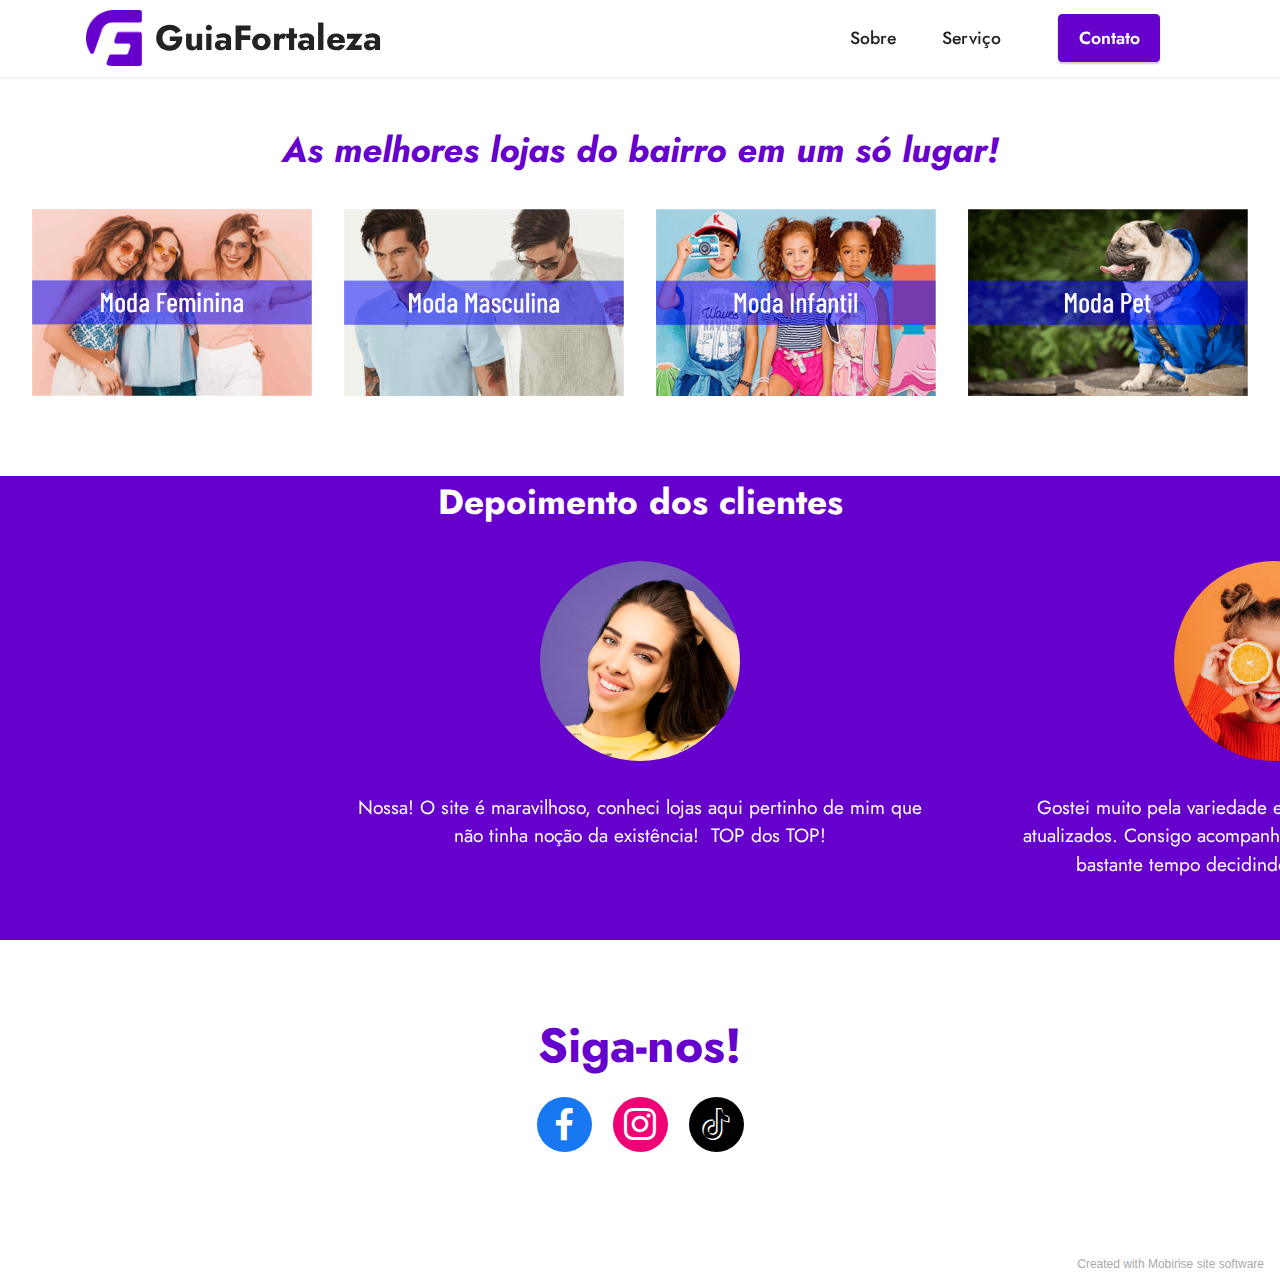
==== commit 20595aa7: "Add files via upload" ====
--- a/index.html
+++ b/index.html
@@ -71,48 +71,48 @@
         </div>
         <div class="row mbr-gallery mt-4">
             <div class="col-12 col-md-6 col-lg-3 item gallery-image">
-                <div class="item-wrapper" data-toggle="modal" data-bs-toggle="modal" data-target="#sOpCceqoVb-modal" data-bs-target="#sOpCceqoVb-modal">
-                    <img class="w-100" src="assets/images/mf-894x597.png" alt="Mf" data-slide-to="0" data-bs-slide-to="0" data-target="#lb-sOpCceqoVb" data-bs-target="#lb-sOpCceqoVb">
-                    <div class="icon-wrapper">
-                        <span class="mobi-mbri mobi-mbri-search mbr-iconfont mbr-iconfont-btn"></span>
-                    </div>
-                </div>
-                
-            </div>
-            <div class="col-12 col-md-6 col-lg-3 item gallery-image">
-                <div class="item-wrapper" data-toggle="modal" data-bs-toggle="modal" data-target="#sOpCceqoVb-modal" data-bs-target="#sOpCceqoVb-modal">
-                    <img class="w-100" src="assets/images/mm-894x597.png" alt="" data-slide-to="1" data-bs-slide-to="1" data-target="#lb-sOpCceqoVb" data-bs-target="#lb-sOpCceqoVb">
-                    <div class="icon-wrapper">
-                        <span class="mobi-mbri mobi-mbri-search mbr-iconfont mbr-iconfont-btn"></span>
-                    </div>
-                </div>
-                
-            </div>
-            <div class="col-12 col-md-6 col-lg-3 item gallery-image">
-                <div class="item-wrapper" data-toggle="modal" data-bs-toggle="modal" data-target="#sOpCceqoVb-modal" data-bs-target="#sOpCceqoVb-modal">
-                    <img class="w-100" src="assets/images/mi-894x597.png" alt="" data-slide-to="2" data-bs-slide-to="2" data-target="#lb-sOpCceqoVb" data-bs-target="#lb-sOpCceqoVb">
-                    <div class="icon-wrapper">
-                        <span class="mobi-mbri mobi-mbri-search mbr-iconfont mbr-iconfont-btn"></span>
-                    </div>
-                </div>
-                
-            </div>
-            <div class="col-12 col-md-6 col-lg-3 item gallery-image">
-                <div class="item-wrapper" data-toggle="modal" data-bs-toggle="modal" data-target="#sOpCceqoVb-modal" data-bs-target="#sOpCceqoVb-modal">
-                    <img class="w-100" src="assets/images/mp-894x597.png" alt="" data-slide-to="3" data-bs-slide-to="3" data-target="#lb-sOpCceqoVb" data-bs-target="#lb-sOpCceqoVb">
-                    <div class="icon-wrapper">
-                        <span class="mobi-mbri mobi-mbri-search mbr-iconfont mbr-iconfont-btn"></span>
-                    </div>
-                </div>
-                
-            </div>
-        </div>
-
-        <div class="modal mbr-slider" tabindex="-1" role="dialog" aria-hidden="true" id="sOpCceqoVb-modal">
+                <div class="item-wrapper" data-toggle="modal" data-bs-toggle="modal" data-target="#sOpD7OYqms-modal" data-bs-target="#sOpD7OYqms-modal">
+                    <img class="w-100" src="assets/images/mf-894x597.png" alt="Mf" data-slide-to="0" data-bs-slide-to="0" data-target="#lb-sOpD7OYqms" data-bs-target="#lb-sOpD7OYqms">
+                    <div class="icon-wrapper">
+                        <span class="mobi-mbri mobi-mbri-search mbr-iconfont mbr-iconfont-btn"></span>
+                    </div>
+                </div>
+                
+            </div>
+            <div class="col-12 col-md-6 col-lg-3 item gallery-image">
+                <div class="item-wrapper" data-toggle="modal" data-bs-toggle="modal" data-target="#sOpD7OYqms-modal" data-bs-target="#sOpD7OYqms-modal">
+                    <img class="w-100" src="assets/images/mm-894x597.png" alt="" data-slide-to="1" data-bs-slide-to="1" data-target="#lb-sOpD7OYqms" data-bs-target="#lb-sOpD7OYqms">
+                    <div class="icon-wrapper">
+                        <span class="mobi-mbri mobi-mbri-search mbr-iconfont mbr-iconfont-btn"></span>
+                    </div>
+                </div>
+                
+            </div>
+            <div class="col-12 col-md-6 col-lg-3 item gallery-image">
+                <div class="item-wrapper" data-toggle="modal" data-bs-toggle="modal" data-target="#sOpD7OYqms-modal" data-bs-target="#sOpD7OYqms-modal">
+                    <img class="w-100" src="assets/images/mi-894x597.png" alt="" data-slide-to="2" data-bs-slide-to="2" data-target="#lb-sOpD7OYqms" data-bs-target="#lb-sOpD7OYqms">
+                    <div class="icon-wrapper">
+                        <span class="mobi-mbri mobi-mbri-search mbr-iconfont mbr-iconfont-btn"></span>
+                    </div>
+                </div>
+                
+            </div>
+            <div class="col-12 col-md-6 col-lg-3 item gallery-image">
+                <div class="item-wrapper" data-toggle="modal" data-bs-toggle="modal" data-target="#sOpD7OYqms-modal" data-bs-target="#sOpD7OYqms-modal">
+                    <img class="w-100" src="assets/images/mp-894x597.png" alt="" data-slide-to="3" data-bs-slide-to="3" data-target="#lb-sOpD7OYqms" data-bs-target="#lb-sOpD7OYqms">
+                    <div class="icon-wrapper">
+                        <span class="mobi-mbri mobi-mbri-search mbr-iconfont mbr-iconfont-btn"></span>
+                    </div>
+                </div>
+                
+            </div>
+        </div>
+
+        <div class="modal mbr-slider" tabindex="-1" role="dialog" aria-hidden="true" id="sOpD7OYqms-modal">
             <div class="modal-dialog" role="document">
                 <div class="modal-content">
                     <div class="modal-body">
-                        <div class="carousel slide" id="lb-sOpCceqoVb" data-interval="5000" data-bs-interval="5000">
+                        <div class="carousel slide" id="lb-sOpD7OYqms" data-interval="5000" data-bs-interval="5000">
                             <div class="carousel-inner">
                                 <div class="carousel-item active">
                                     <img class="d-block w-100" src="assets/images/mf-894x597.png" alt="">
@@ -128,18 +128,18 @@
                                 </div>
                             </div>
                             <ol class="carousel-indicators">
-                                <li data-slide-to="0" data-bs-slide-to="0" class="active" data-target="#lb-sOpCceqoVb" data-bs-target="#lb-sOpCceqoVb"></li>
-                                <li data-slide-to="1" data-bs-slide-to="1" data-target="#lb-sOpCceqoVb" data-bs-target="#lb-sOpCceqoVb"></li>
-                                <li data-slide-to="2" data-bs-slide-to="2" data-target="#lb-sOpCceqoVb" data-bs-target="#lb-sOpCceqoVb"></li>
-                                <li data-slide-to="3" data-bs-slide-to="3" data-target="#lb-sOpCceqoVb" data-bs-target="#lb-sOpCceqoVb"></li>
+                                <li data-slide-to="0" data-bs-slide-to="0" class="active" data-target="#lb-sOpD7OYqms" data-bs-target="#lb-sOpD7OYqms"></li>
+                                <li data-slide-to="1" data-bs-slide-to="1" data-target="#lb-sOpD7OYqms" data-bs-target="#lb-sOpD7OYqms"></li>
+                                <li data-slide-to="2" data-bs-slide-to="2" data-target="#lb-sOpD7OYqms" data-bs-target="#lb-sOpD7OYqms"></li>
+                                <li data-slide-to="3" data-bs-slide-to="3" data-target="#lb-sOpD7OYqms" data-bs-target="#lb-sOpD7OYqms"></li>
                             </ol>
                             <a role="button" href="" class="close" data-dismiss="modal" data-bs-dismiss="modal" aria-label="Close">
                             </a>
-                            <a class="carousel-control-prev carousel-control" role="button" data-slide="prev" data-bs-slide="prev" href="#lb-sOpCceqoVb">
+                            <a class="carousel-control-prev carousel-control" role="button" data-slide="prev" data-bs-slide="prev" href="#lb-sOpD7OYqms">
                                 <span class="mobi-mbri mobi-mbri-arrow-prev" aria-hidden="true"></span>
                                 <span class="sr-only visually-hidden">Previous</span>
                             </a>
-                            <a class="carousel-control-next carousel-control" role="button" data-slide="next" data-bs-slide="next" href="#lb-sOpCceqoVb">
+                            <a class="carousel-control-next carousel-control" role="button" data-slide="next" data-bs-slide="next" href="#lb-sOpD7OYqms">
                                 <span class="mobi-mbri mobi-mbri-arrow-next" aria-hidden="true"></span>
                                 <span class="sr-only visually-hidden">Next</span>
                             </a>
@@ -256,7 +256,7 @@
             </div>
         </div>
     </div>
-</section><section style="background-color: #fff; font-family: -apple-system, BlinkMacSystemFont, 'Segoe UI', 'Roboto', 'Helvetica Neue', Arial, sans-serif; color:#aaa; font-size:12px; padding: 0; align-items: center; display: flex;"><a href="https://mobirise.site/d" style="flex: 1 1; height: 3rem; padding-left: 1rem;"></a><p style="flex: 0 0 auto; margin:0; padding-right:1rem;">How to develop your own website - <a href="https://mobirise.site/x" style="color:#aaa;">Read more</a></p></section><script src="assets/bootstrap/js/bootstrap.bundle.min.js"></script>  <script src="assets/smoothscroll/smooth-scroll.js"></script>  <script src="assets/ytplayer/index.js"></script>  <script src="assets/dropdown/js/navbar-dropdown.js"></script>  <script src="assets/embla/embla.min.js"></script>  <script src="assets/embla/script.js"></script>  <script src="assets/theme/js/script.js"></script>  
+</section><section style="background-color: #fff; font-family: -apple-system, BlinkMacSystemFont, 'Segoe UI', 'Roboto', 'Helvetica Neue', Arial, sans-serif; color:#aaa; font-size:12px; padding: 0; align-items: center; display: flex;"><a href="https://mobirise.site/t" style="flex: 1 1; height: 3rem; padding-left: 1rem;"></a><p style="flex: 0 0 auto; margin:0; padding-right:1rem;">Created with Mobirise <a href="https://mobirise.site/j" style="color:#aaa;">site</a> software</p></section><script src="assets/bootstrap/js/bootstrap.bundle.min.js"></script>  <script src="assets/smoothscroll/smooth-scroll.js"></script>  <script src="assets/ytplayer/index.js"></script>  <script src="assets/dropdown/js/navbar-dropdown.js"></script>  <script src="assets/embla/embla.min.js"></script>  <script src="assets/embla/script.js"></script>  <script src="assets/theme/js/script.js"></script>  
   
   
 </body>
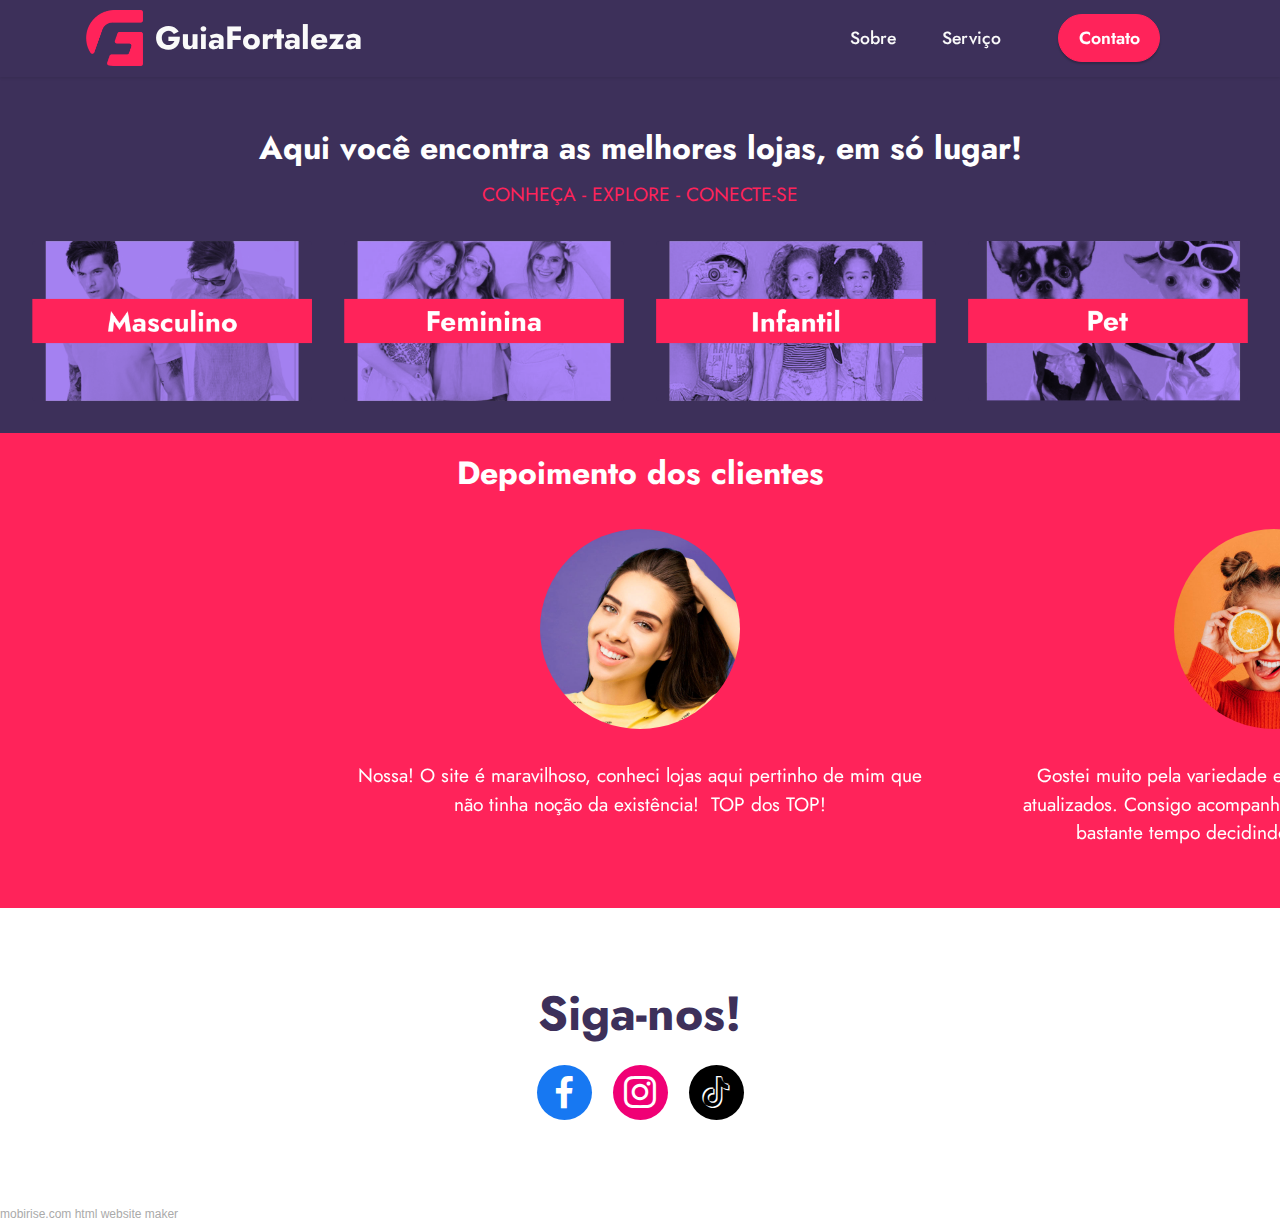
==== commit 25268244: "Add files via upload" ====
--- a/index.html
+++ b/index.html
@@ -6,7 +6,7 @@
   <meta http-equiv="X-UA-Compatible" content="IE=edge">
   <meta name="generator" content="Mobirise v5.5.0, mobirise.com">
   <meta name="viewport" content="width=device-width, initial-scale=1, minimum-scale=1">
-  <link rel="shortcut icon" href="assets/images/gf-121x120.png" type="image/x-icon">
+  <link rel="shortcut icon" href="assets/images/gflogo-112x111.png" type="image/x-icon">
   <meta name="description" content="As melhores lojas em um só lugar.">
   
   
@@ -34,11 +34,11 @@
         <div class="container">
             <div class="navbar-brand">
                 <span class="navbar-logo">
-                    <a href="https://mobiri.se">
-                        <img src="assets/images/gf-121x120.png" alt="Mobirise" style="height: 3.5rem;">
+                    <a href="index.html">
+                        <img src="assets/images/gflogo-112x111.png" alt="Mobirise" style="height: 3.5rem;">
                     </a>
                 </span>
-                <span class="navbar-caption-wrap"><a class="navbar-caption text-black display-5" href="https://mobiri.se">GuiaFortaleza<br></a></span>
+                <span class="navbar-caption-wrap"><a class="navbar-caption text-white text-primary display-5" href="index.html">GuiaFortaleza<br></a></span>
             </div>
             <button class="navbar-toggler" type="button" data-toggle="collapse" data-bs-toggle="collapse" data-target="#navbarSupportedContent" data-bs-target="#navbarSupportedContent" aria-controls="navbarNavAltMarkup" aria-expanded="false" aria-label="Toggle navigation">
                 <div class="hamburger">
@@ -49,8 +49,8 @@
                 </div>
             </button>
             <div class="collapse navbar-collapse" id="navbarSupportedContent">
-                <ul class="navbar-nav nav-dropdown" data-app-modern-menu="true"><li class="nav-item"><a class="nav-link link text-black display-4" href="https://mobiri.se">Sobre</a></li>
-                    <li class="nav-item"><a class="nav-link link text-black display-4" href="https://mobiri.se">
+                <ul class="navbar-nav nav-dropdown" data-app-modern-menu="true"><li class="nav-item"><a class="nav-link link text-white display-4" href="https://mobiri.se">Sobre</a></li>
+                    <li class="nav-item"><a class="nav-link link text-white display-4" href="https://mobiri.se">
                             Serviço</a></li></ul>
                 
                 <div class="navbar-buttons mbr-section-btn"><a class="btn btn-primary display-4" href="https://mobiri.se">Contato<br></a></div>
@@ -59,94 +59,52 @@
     </nav>
 </section>
 
-<section data-bs-version="5.1" class="gallery6 mbr-gallery cid-sOppjyEaAJ" id="gallery6-p">
-    
-
-    
-
+<section data-bs-version="5.1" class="features4 cid-sOpNqfASTn" id="features4-w">
+    
+    
     <div class="container-fluid">
         <div class="mbr-section-head">
-            <h3 class="mbr-section-title mbr-fonts-style align-center m-0 display-5"><strong><em>As melhores lojas do bairro em um só lugar!</em></strong></h3>
+            <h4 class="mbr-section-title mbr-fonts-style align-center mb-0 display-5">
+                <strong>Aqui você encontra as melhores lojas, em só lugar!</strong></h4>
+            <h5 class="mbr-section-subtitle mbr-fonts-style align-center mb-0 mt-2 display-7">CONHEÇA - EXPLORE - CONECTE-SE</h5>
+        </div>
+        <div class="row mt-4">
+            <div class="item features-image сol-12 col-md-6 col-lg-3">
+                <div class="item-wrapper">
+                    <div class="item-img">
+                        <a href="page1.html"><img src="assets/images/mb-886x506.png" alt="" title=""></a>
+                    </div>
+                    
+                    
+                </div>
+            </div><div class="item features-image сol-12 col-md-6 col-lg-3">
+                <div class="item-wrapper">
+                    <div class="item-img">
+                        <a href="https://google.com"><img src="assets/images/fb-886x506.png" alt="" title="" data-slide-to="1" data-bs-slide-to="2"></a>
+                    </div>
+                    
+                    
+                </div>
+            </div>
             
-        </div>
-        <div class="row mbr-gallery mt-4">
-            <div class="col-12 col-md-6 col-lg-3 item gallery-image">
-                <div class="item-wrapper" data-toggle="modal" data-bs-toggle="modal" data-target="#sOpD7OYqms-modal" data-bs-target="#sOpD7OYqms-modal">
-                    <img class="w-100" src="assets/images/mf-894x597.png" alt="Mf" data-slide-to="0" data-bs-slide-to="0" data-target="#lb-sOpD7OYqms" data-bs-target="#lb-sOpD7OYqms">
-                    <div class="icon-wrapper">
-                        <span class="mobi-mbri mobi-mbri-search mbr-iconfont mbr-iconfont-btn"></span>
-                    </div>
-                </div>
-                
-            </div>
-            <div class="col-12 col-md-6 col-lg-3 item gallery-image">
-                <div class="item-wrapper" data-toggle="modal" data-bs-toggle="modal" data-target="#sOpD7OYqms-modal" data-bs-target="#sOpD7OYqms-modal">
-                    <img class="w-100" src="assets/images/mm-894x597.png" alt="" data-slide-to="1" data-bs-slide-to="1" data-target="#lb-sOpD7OYqms" data-bs-target="#lb-sOpD7OYqms">
-                    <div class="icon-wrapper">
-                        <span class="mobi-mbri mobi-mbri-search mbr-iconfont mbr-iconfont-btn"></span>
-                    </div>
-                </div>
-                
-            </div>
-            <div class="col-12 col-md-6 col-lg-3 item gallery-image">
-                <div class="item-wrapper" data-toggle="modal" data-bs-toggle="modal" data-target="#sOpD7OYqms-modal" data-bs-target="#sOpD7OYqms-modal">
-                    <img class="w-100" src="assets/images/mi-894x597.png" alt="" data-slide-to="2" data-bs-slide-to="2" data-target="#lb-sOpD7OYqms" data-bs-target="#lb-sOpD7OYqms">
-                    <div class="icon-wrapper">
-                        <span class="mobi-mbri mobi-mbri-search mbr-iconfont mbr-iconfont-btn"></span>
-                    </div>
-                </div>
-                
-            </div>
-            <div class="col-12 col-md-6 col-lg-3 item gallery-image">
-                <div class="item-wrapper" data-toggle="modal" data-bs-toggle="modal" data-target="#sOpD7OYqms-modal" data-bs-target="#sOpD7OYqms-modal">
-                    <img class="w-100" src="assets/images/mp-894x597.png" alt="" data-slide-to="3" data-bs-slide-to="3" data-target="#lb-sOpD7OYqms" data-bs-target="#lb-sOpD7OYqms">
-                    <div class="icon-wrapper">
-                        <span class="mobi-mbri mobi-mbri-search mbr-iconfont mbr-iconfont-btn"></span>
-                    </div>
-                </div>
-                
-            </div>
-        </div>
-
-        <div class="modal mbr-slider" tabindex="-1" role="dialog" aria-hidden="true" id="sOpD7OYqms-modal">
-            <div class="modal-dialog" role="document">
-                <div class="modal-content">
-                    <div class="modal-body">
-                        <div class="carousel slide" id="lb-sOpD7OYqms" data-interval="5000" data-bs-interval="5000">
-                            <div class="carousel-inner">
-                                <div class="carousel-item active">
-                                    <img class="d-block w-100" src="assets/images/mf-894x597.png" alt="">
-                                </div>
-                                <div class="carousel-item">
-                                    <img class="d-block w-100" src="assets/images/mm-894x597.png" alt="">
-                                </div>
-                                <div class="carousel-item">
-                                    <img class="d-block w-100" src="assets/images/mi-894x597.png" alt="">
-                                </div>
-                                <div class="carousel-item">
-                                    <img class="d-block w-100" src="assets/images/mp-894x597.png" alt="">
-                                </div>
-                            </div>
-                            <ol class="carousel-indicators">
-                                <li data-slide-to="0" data-bs-slide-to="0" class="active" data-target="#lb-sOpD7OYqms" data-bs-target="#lb-sOpD7OYqms"></li>
-                                <li data-slide-to="1" data-bs-slide-to="1" data-target="#lb-sOpD7OYqms" data-bs-target="#lb-sOpD7OYqms"></li>
-                                <li data-slide-to="2" data-bs-slide-to="2" data-target="#lb-sOpD7OYqms" data-bs-target="#lb-sOpD7OYqms"></li>
-                                <li data-slide-to="3" data-bs-slide-to="3" data-target="#lb-sOpD7OYqms" data-bs-target="#lb-sOpD7OYqms"></li>
-                            </ol>
-                            <a role="button" href="" class="close" data-dismiss="modal" data-bs-dismiss="modal" aria-label="Close">
-                            </a>
-                            <a class="carousel-control-prev carousel-control" role="button" data-slide="prev" data-bs-slide="prev" href="#lb-sOpD7OYqms">
-                                <span class="mobi-mbri mobi-mbri-arrow-prev" aria-hidden="true"></span>
-                                <span class="sr-only visually-hidden">Previous</span>
-                            </a>
-                            <a class="carousel-control-next carousel-control" role="button" data-slide="next" data-bs-slide="next" href="#lb-sOpD7OYqms">
-                                <span class="mobi-mbri mobi-mbri-arrow-next" aria-hidden="true"></span>
-                                <span class="sr-only visually-hidden">Next</span>
-                            </a>
-                        </div>
-                    </div>
-                </div>
-            </div>
+            <div class="item features-image сol-12 col-md-6 col-lg-3">
+                <div class="item-wrapper">
+                    <div class="item-img">
+                        <img src="assets/images/ib-886x506.png" alt="" title="" data-bs-slide-to="3" data-slide-to="3">
+                    </div>
+                    
+                    
+                </div>
+            </div><div class="item features-image сol-12 col-md-6 col-lg-3">
+                <div class="item-wrapper">
+                    <div class="item-img">
+                        <img src="assets/images/pi-1-886x506.png" alt="" title="" data-bs-slide-to="5" data-slide-to="4">
+                    </div>
+                    
+                    
+                </div>
+            </div>
+
         </div>
     </div>
 </section>
@@ -256,7 +214,7 @@
             </div>
         </div>
     </div>
-</section><section style="background-color: #fff; font-family: -apple-system, BlinkMacSystemFont, 'Segoe UI', 'Roboto', 'Helvetica Neue', Arial, sans-serif; color:#aaa; font-size:12px; padding: 0; align-items: center; display: flex;"><a href="https://mobirise.site/t" style="flex: 1 1; height: 3rem; padding-left: 1rem;"></a><p style="flex: 0 0 auto; margin:0; padding-right:1rem;">Created with Mobirise <a href="https://mobirise.site/j" style="color:#aaa;">site</a> software</p></section><script src="assets/bootstrap/js/bootstrap.bundle.min.js"></script>  <script src="assets/smoothscroll/smooth-scroll.js"></script>  <script src="assets/ytplayer/index.js"></script>  <script src="assets/dropdown/js/navbar-dropdown.js"></script>  <script src="assets/embla/embla.min.js"></script>  <script src="assets/embla/script.js"></script>  <script src="assets/theme/js/script.js"></script>  
+</section><section style="background-color: #fff; font-family: -apple-system, BlinkMacSystemFont, 'Segoe UI', 'Roboto', 'Helvetica Neue', Arial, sans-serif; color:#aaa; font-size:12px; padding: 0; align-items: center; display: flex;"><p style="flex: 0 0 auto; margin:0; padding-right:1rem;"><a href="https://mobirise.site" style="color:#aaa;">mobirise.com</a> html website maker</p></section><script src="assets/bootstrap/js/bootstrap.bundle.min.js"></script>  <script src="assets/smoothscroll/smooth-scroll.js"></script>  <script src="assets/ytplayer/index.js"></script>  <script src="assets/dropdown/js/navbar-dropdown.js"></script>  <script src="assets/embla/embla.min.js"></script>  <script src="assets/embla/script.js"></script>  <script src="assets/theme/js/script.js"></script>  
   
   
 </body>
--- a/assets/mobirise/css/mbr-additional.css
+++ b/assets/mobirise/css/mbr-additional.css
@@ -27,11 +27,11 @@
 }
 .display-5 {
   font-family: 'Jost', sans-serif;
-  font-size: 2.2rem;
+  font-size: 2rem;
   line-height: 1.5;
 }
 .display-5 > .mbr-iconfont {
-  font-size: 2.75rem;
+  font-size: 2.5rem;
 }
 .display-7 {
   font-family: 'Jost', sans-serif;
@@ -68,9 +68,9 @@
     line-height: calc( 1.4 * (1.0350000000000001rem + (1.1 - 1.0350000000000001) * ((100vw - 20rem) / (48 - 20))));
   }
   .display-5 {
-    font-size: 1.76rem;
-    font-size: calc( 1.42rem + (2.2 - 1.42) * ((100vw - 20rem) / (48 - 20)));
-    line-height: calc( 1.4 * (1.42rem + (2.2 - 1.42) * ((100vw - 20rem) / (48 - 20))));
+    font-size: 1.6rem;
+    font-size: calc( 1.35rem + (2 - 1.35) * ((100vw - 20rem) / (48 - 20)));
+    line-height: calc( 1.4 * (1.35rem + (2 - 1.35) * ((100vw - 20rem) / (48 - 20))));
   }
   .display-7 {
     font-size: 0.96rem;
@@ -96,7 +96,7 @@
   border-radius: 4px;
 }
 .bg-primary {
-  background-color: #6600cc !important;
+  background-color: #ff235a !important;
 }
 .bg-success {
   background-color: #6600cc !important;
@@ -112,8 +112,8 @@
 }
 .btn-primary,
 .btn-primary:active {
-  background-color: #6600cc !important;
-  border-color: #6600cc !important;
+  background-color: #ff235a !important;
+  border-color: #ff235a !important;
   color: #ffffff !important;
   box-shadow: 0 2px 2px 0 rgba(0, 0, 0, 0.2);
 }
@@ -122,15 +122,15 @@
 .btn-primary.focus,
 .btn-primary.active {
   color: #ffffff !important;
-  background-color: #3b0075 !important;
-  border-color: #3b0075 !important;
+  background-color: #cb0033 !important;
+  border-color: #cb0033 !important;
   box-shadow: 0 2px 5px 0 rgba(0, 0, 0, 0.2);
 }
 .btn-primary.disabled,
 .btn-primary:disabled {
   color: #ffffff !important;
-  background-color: #3b0075 !important;
-  border-color: #3b0075 !important;
+  background-color: #cb0033 !important;
+  border-color: #cb0033 !important;
 }
 .btn-secondary,
 .btn-secondary:active {
@@ -290,13 +290,13 @@
 .btn-primary-outline:active {
   background-color: transparent !important;
   border-color: transparent;
-  color: #6600cc;
+  color: #ff235a;
 }
 .btn-primary-outline:hover,
 .btn-primary-outline:focus,
 .btn-primary-outline.focus,
 .btn-primary-outline.active {
-  color: #3b0075 !important;
+  color: #cb0033 !important;
   background-color: transparent!important;
   border-color: transparent!important;
   box-shadow: none!important;
@@ -304,8 +304,8 @@
 .btn-primary-outline.disabled,
 .btn-primary-outline:disabled {
   color: #ffffff !important;
-  background-color: #6600cc !important;
-  border-color: #6600cc !important;
+  background-color: #ff235a !important;
+  border-color: #ff235a !important;
 }
 .btn-secondary-outline,
 .btn-secondary-outline:active {
@@ -455,7 +455,7 @@
   border-color: #fafafa !important;
 }
 .text-primary {
-  color: #6600cc !important;
+  color: #ff235a !important;
 }
 .text-secondary {
   color: #ff6666 !important;
@@ -481,7 +481,7 @@
 a.text-primary:hover,
 a.text-primary:focus,
 a.text-primary.active {
-  color: #330066 !important;
+  color: #bc002f !important;
 }
 a.text-secondary:hover,
 a.text-secondary:focus,
@@ -532,7 +532,7 @@
   background-position: 0px 1.2em;
 }
 .nav-tabs .nav-link.active {
-  color: #6600cc;
+  color: #ff235a;
 }
 .nav-tabs .nav-link:not(.active) {
   color: #232323;
@@ -549,21 +549,30 @@
 .alert-danger {
   background-color: #ff9966;
 }
+.mbr-section-btn a.btn:not(.btn-form) {
+  border-radius: 100px;
+}
+.mbr-gallery-filter li a {
+  border-radius: 100px !important;
+}
 .mbr-gallery-filter li.active .btn {
-  background-color: #6600cc;
-  border-color: #6600cc;
+  background-color: #ff235a;
+  border-color: #ff235a;
   color: #ffffff;
 }
 .mbr-gallery-filter li.active .btn:focus {
   box-shadow: none;
 }
+.nav-tabs .nav-link {
+  border-radius: 100px !important;
+}
 a,
 a:hover {
-  color: #6600cc;
+  color: #ff235a;
 }
 .mbr-plan-header.bg-primary .mbr-plan-subtitle,
 .mbr-plan-header.bg-primary .mbr-plan-price-desc {
-  color: #cc99ff;
+  color: #ffeff3;
 }
 .mbr-plan-header.bg-success .mbr-plan-subtitle,
 .mbr-plan-header.bg-success .mbr-plan-price-desc {
@@ -597,7 +606,7 @@
 .form-control:hover,
 .form-control:focus {
   box-shadow: rgba(0, 0, 0, 0.07) 0px 1px 1px 0px, rgba(0, 0, 0, 0.07) 0px 1px 3px 0px, rgba(0, 0, 0, 0.03) 0px 0px 0px 1px;
-  border-color: #6600cc !important;
+  border-color: #ff235a !important;
 }
 .form-control:-webkit-input-placeholder {
   font-family: 'Jost', sans-serif;
@@ -609,19 +618,32 @@
   font-size: 1.375rem;
 }
 blockquote {
-  border-color: #6600cc;
+  border-color: #ff235a;
 }
 /* Forms */
+.mbr-form .input-group-btn a.btn {
+  border-radius: 100px !important;
+}
+.mbr-form .input-group-btn a.btn:hover {
+  box-shadow: 0 10px 40px 0 rgba(0, 0, 0, 0.2);
+}
+.mbr-form .input-group-btn button[type="submit"] {
+  border-radius: 100px !important;
+  padding: 1rem 3rem;
+}
+.mbr-form .input-group-btn button[type="submit"]:hover {
+  box-shadow: 0 10px 40px 0 rgba(0, 0, 0, 0.2);
+}
 .jq-selectbox li:hover,
 .jq-selectbox li.selected {
-  background-color: #6600cc;
+  background-color: #ff235a;
   color: #ffffff;
 }
 .jq-number__spin {
   transition: 0.25s ease;
 }
 .jq-number__spin:hover {
-  border-color: #6600cc;
+  border-color: #ff235a;
 }
 .jq-selectbox .jq-selectbox__trigger-arrow,
 .jq-number__spin.minus:after,
@@ -633,14 +655,14 @@
 .jq-selectbox:hover .jq-selectbox__trigger-arrow,
 .jq-number__spin.minus:hover:after,
 .jq-number__spin.plus:hover:after {
-  border-top-color: #6600cc;
-  border-bottom-color: #6600cc;
+  border-top-color: #ff235a;
+  border-bottom-color: #ff235a;
 }
 .xdsoft_datetimepicker .xdsoft_calendar td.xdsoft_default,
 .xdsoft_datetimepicker .xdsoft_calendar td.xdsoft_current,
 .xdsoft_datetimepicker .xdsoft_timepicker .xdsoft_time_box > div > div.xdsoft_current {
   color: #ffffff !important;
-  background-color: #6600cc !important;
+  background-color: #ff235a !important;
   box-shadow: none !important;
 }
 .xdsoft_datetimepicker .xdsoft_calendar td:hover,
@@ -671,7 +693,7 @@
   top: 50%;
   left: 50%;
   transform: translateX(-50%) translateY(-50%);
-  background-image: url("data:image/svg+xml;charset=UTF-8,%3csvg width='32' height='32' viewBox='0 0 64 64' xmlns='http://www.w3.org/2000/svg' stroke='%236600cc' %3e%3cg fill='none' fill-rule='evenodd'%3e%3cg transform='translate(16 16)' stroke-width='2'%3e%3ccircle stroke-opacity='.5' cx='16' cy='16' r='16'/%3e%3cpath d='M32 16c0-9.94-8.06-16-16-16'%3e%3canimateTransform attributeName='transform' type='rotate' from='0 16 16' to='360 16 16' dur='1s' repeatCount='indefinite'/%3e%3c/path%3e%3c/g%3e%3c/g%3e%3c/svg%3e");
+  background-image: url("data:image/svg+xml;charset=UTF-8,%3csvg width='32' height='32' viewBox='0 0 64 64' xmlns='http://www.w3.org/2000/svg' stroke='%23ff235a' %3e%3cg fill='none' fill-rule='evenodd'%3e%3cg transform='translate(16 16)' stroke-width='2'%3e%3ccircle stroke-opacity='.5' cx='16' cy='16' r='16'/%3e%3cpath d='M32 16c0-9.94-8.06-16-16-16'%3e%3canimateTransform attributeName='transform' type='rotate' from='0 16 16' to='360 16 16' dur='1s' repeatCount='indefinite'/%3e%3c/path%3e%3c/g%3e%3c/g%3e%3c/svg%3e");
 }
 section.lazy-placeholder:after {
   opacity: 0.5;
@@ -718,7 +740,7 @@
 }
 .cid-sOpmXSYdmo .dropdown-item:hover,
 .cid-sOpmXSYdmo .dropdown-item:focus {
-  background: #6600cc !important;
+  background: #ff235a !important;
   color: white !important;
 }
 .cid-sOpmXSYdmo .dropdown-item:hover span {
@@ -755,7 +777,7 @@
 }
 .cid-sOpmXSYdmo .dropdown-menu,
 .cid-sOpmXSYdmo .navbar.opened {
-  background: #ffffff !important;
+  background: #3d305a !important;
 }
 .cid-sOpmXSYdmo .nav-item:focus,
 .cid-sOpmXSYdmo .nav-link:focus {
@@ -790,7 +812,7 @@
   transition: all 0.3s;
   border-bottom: 1px solid transparent;
   box-shadow: 0 1px 3px 0 rgba(0, 0, 0, 0.1);
-  background: #ffffff;
+  background: #3d305a;
 }
 .cid-sOpmXSYdmo .navbar.opened {
   transition: all 0.3s;
@@ -935,7 +957,7 @@
   padding: 0.667em 1.667em;
 }
 .cid-sOpmXSYdmo .navbar.navbar-expand-lg .dropdown .dropdown-menu {
-  background: #ffffff;
+  background: #3d305a;
 }
 .cid-sOpmXSYdmo .navbar.navbar-expand-lg .dropdown .dropdown-menu .dropdown-submenu {
   margin: 0;
@@ -966,7 +988,7 @@
   width: 30px;
   height: 2px;
   border-right: 5px;
-  background-color: #000000;
+  background-color: #ffffff;
 }
 .cid-sOpmXSYdmo button.navbar-toggler .hamburger span:nth-child(1) {
   top: 0;
@@ -1037,264 +1059,67 @@
     left: -1rem;
   }
 }
-.cid-sOppjyEaAJ {
+.cid-sOpNqfASTn {
   padding-top: 4rem;
-  padding-bottom: 3rem;
-  background-color: #ffffff;
-}
-.cid-sOppjyEaAJ .item {
-  padding-bottom: 2rem;
-}
-.cid-sOppjyEaAJ .item-wrapper {
+  padding-bottom: 0rem;
+  background-color: #3d305a;
+}
+.cid-sOpNqfASTn img,
+.cid-sOpNqfASTn .item-img {
+  width: 100%;
+  height: 100%;
+  object-fit: cover;
+}
+.cid-sOpNqfASTn .item:focus,
+.cid-sOpNqfASTn span:focus {
+  outline: none;
+}
+.cid-sOpNqfASTn .item {
+  cursor: pointer;
+  margin-bottom: 2rem;
+}
+.cid-sOpNqfASTn .item-wrapper {
   position: relative;
-}
-.cid-sOppjyEaAJ .item-wrapper .icon-wrapper {
-  pointer-events: none;
-  position: absolute;
-  width: 60px;
-  height: 60px;
-  font-size: 22px;
-  left: 50%;
-  top: 50%;
+  border-radius: 4px;
+  background: #3d305a;
+  height: 100%;
   display: flex;
-  align-items: center;
-  justify-content: center;
-  border: 2px solid #ffffff;
-  border-radius: 50%;
-  opacity: 0;
+  flex-flow: column nowrap;
+}
+@media (min-width: 992px) {
+  .cid-sOpNqfASTn .item-wrapper .item-content {
+    padding: 2rem;
+  }
+}
+@media (max-width: 991px) {
+  .cid-sOpNqfASTn .item-wrapper .item-content {
+    padding: 1rem;
+  }
+}
+.cid-sOpNqfASTn .mbr-section-btn {
+  margin-top: auto !important;
+}
+.cid-sOpNqfASTn .mbr-section-title {
   color: #ffffff;
-  transform: translateX(-50%) translateY(-50%);
-  background-color: #1b1b1b;
-  transition: 0.2s;
-}
-.cid-sOppjyEaAJ .item-wrapper:hover .icon-wrapper {
-  opacity: 0.7;
-}
-.cid-sOppjyEaAJ .carousel-control,
-.cid-sOppjyEaAJ .close {
-  background: #1b1b1b;
-}
-.cid-sOppjyEaAJ .carousel-control-prev {
-  margin-left: 2.5rem;
-}
-.cid-sOppjyEaAJ .carousel-control-prev span {
-  margin-right: 5px;
-}
-.cid-sOppjyEaAJ .carousel-control-next {
-  margin-right: 2.5rem;
-}
-.cid-sOppjyEaAJ .carousel-control-next span {
-  margin-left: 5px;
-}
-.cid-sOppjyEaAJ .close {
-  position: fixed;
-  opacity: 0.5;
-  font-size: 22px;
-  font-weight: 300;
-  width: 60px;
-  height: 60px;
-  border-radius: 50%;
-  color: #fff;
-  top: 2.5rem;
-  right: 2.5rem;
-  border: 2px solid #fff;
-  text-shadow: none;
-  z-index: 5;
-  transition: opacity 0.3s ease;
-  font-family: 'Moririse2';
-  align-items: center;
-  justify-content: center;
-  display: flex;
-}
-.cid-sOppjyEaAJ .close::before {
-  content: '\e91a';
-}
-.cid-sOppjyEaAJ .close:hover {
-  opacity: 1;
-  background: #000;
-  color: #fff;
-}
-.cid-sOppjyEaAJ .carousel-control {
-  display: flex;
-  top: 50%;
-  width: 60px;
-  height: 60px;
-  margin-top: -1.5rem;
-  font-size: 22px;
-  background-color: rgba(0, 0, 0, 0.5);
-  border: 2px solid #fff;
-  border-radius: 50%;
-  transition: all 0.3s;
-}
-.cid-sOppjyEaAJ .carousel-control.carousel-control-prev {
-  left: 0;
-  margin-left: 2.5rem;
-}
-.cid-sOppjyEaAJ .carousel-control.carousel-control-next {
-  right: 0;
-  margin-right: 2.5rem;
-}
-@media (max-width: 767px) {
-  .cid-sOppjyEaAJ .carousel-control {
-    top: auto;
-    bottom: 1rem;
-  }
-}
-.cid-sOppjyEaAJ .carousel-indicators {
-  position: absolute;
-  bottom: 0;
-  margin-bottom: 3px;
-}
-.cid-sOppjyEaAJ .carousel-indicators li {
-  max-width: 15px;
-  height: 15px;
-  width: 15px;
-  max-height: 15px;
-  margin: 3px;
-  background-color: rgba(0, 0, 0, 0.5);
-  border: 2px solid #fff;
-  border-radius: 50%;
-  opacity: 0.5;
-  transition: all 0.3s;
-}
-.cid-sOppjyEaAJ .carousel-indicators li.active,
-.cid-sOppjyEaAJ .carousel-indicators li:hover {
-  opacity: 0.9;
-}
-.cid-sOppjyEaAJ .carousel-indicators li::after,
-.cid-sOppjyEaAJ .carousel-indicators li::before {
-  content: none;
-}
-.cid-sOppjyEaAJ .carousel-indicators.ie-fix {
-  left: 50%;
-  display: block;
-  width: 60%;
-  margin-left: -30%;
-  text-align: center;
-}
-@media (max-width: 768px) {
-  .cid-sOppjyEaAJ .carousel-indicators {
-    display: none !important;
-  }
-}
-@media (max-width: 991px) {
-  .cid-sOppjyEaAJ .carousel-indicators {
-    margin-bottom: 3.625rem !important;
-    padding-left: 2.5rem;
-    padding-right: 2.5rem;
-  }
-}
-@media (max-width: 767px) {
-  .cid-sOppjyEaAJ .carousel-indicators {
-    display: none;
-  }
-}
-.cid-sOppjyEaAJ .carousel-inner {
-  display: flex;
-  align-items: center;
-}
-.cid-sOppjyEaAJ .carousel-inner > .active {
-  display: block;
-}
-.cid-sOppjyEaAJ .carousel-control.left {
-  left: 0;
-  margin-left: 2.5rem;
-}
-.cid-sOppjyEaAJ .carousel-control.right {
-  right: 0;
-  margin-right: 2.5rem;
-}
-.cid-sOppjyEaAJ .carousel-control:hover {
-  background: #1b1b1b;
-  color: #fff;
-  opacity: 1;
-}
-@media (max-width: 768px) {
-  .cid-sOppjyEaAJ .carousel-control,
-  .cid-sOppjyEaAJ .carousel-indicators,
-  .cid-sOppjyEaAJ .modal .close {
-    position: fixed;
-  }
-}
-@media (max-width: 767px) {
-  .cid-sOppjyEaAJ .mbr-slider .carousel-control {
-    top: auto;
-    bottom: 20px;
-  }
-  .cid-sOppjyEaAJ .mbr-slider > .container .carousel-control {
-    margin-bottom: 0;
-  }
-}
-.cid-sOppjyEaAJ .carousel-indicators .active,
-.cid-sOppjyEaAJ .carousel-indicators li {
-  width: 7px;
-  height: 7px;
-  margin: 3px;
-  background: #000000;
-  opacity: 0.5;
-  border: 4px solid #000000;
-}
-.cid-sOppjyEaAJ .carousel-indicators .active {
-  background: #fff;
-}
-.cid-sOppjyEaAJ .carousel-indicators li {
-  max-width: 15px;
-  max-height: 15px;
-  border-radius: 50%;
-}
-.cid-sOppjyEaAJ .modal {
-  padding-left: 0 !important;
-  position: fixed;
-  overflow: hidden;
-  padding-right: 0 !important;
-}
-.cid-sOppjyEaAJ .modal-dialog {
-  margin: 0 auto;
-  max-width: 100%;
-  padding-left: 1rem;
-  padding-right: 1rem;
-}
-.cid-sOppjyEaAJ .modal-content {
-  border-radius: 0;
-  border: none;
-  background: transparent;
-}
-.cid-sOppjyEaAJ .modal-body {
-  padding: 0;
-  display: flex;
-  align-items: center;
-}
-.cid-sOppjyEaAJ .modal-body img {
-  width: 100%;
-  object-fit: contain;
-  max-height: calc(100vh - 1.75rem);
-}
-.cid-sOppjyEaAJ .carousel {
-  width: 100%;
-}
-.cid-sOppjyEaAJ .modal-backdrop.in {
-  opacity: 0.8;
-}
-.cid-sOppjyEaAJ .modal.fade .modal-dialog {
-  transition: margin-top 0.3s ease-out;
-}
-.cid-sOppjyEaAJ .modal.fade .modal-dialog,
-.cid-sOppjyEaAJ .modal.in .modal-dialog {
-  transform: none;
-}
-.cid-sOppjyEaAJ .mbr-gallery .item-wrapper {
-  cursor: pointer;
-}
-.cid-sOppjyEaAJ H6 {
-  text-align: center;
-}
-.cid-sOppjyEaAJ H3 {
-  color: #6600cc;
+}
+.cid-sOpNqfASTn .mbr-text,
+.cid-sOpNqfASTn .mbr-section-btn {
+  text-align: left;
+}
+.cid-sOpNqfASTn .item-title {
+  text-align: left;
+}
+.cid-sOpNqfASTn .item-subtitle {
+  text-align: left;
+  color: #bbbbbb;
+}
+.cid-sOpNqfASTn .mbr-section-subtitle {
+  color: #ff235a;
 }
 .cid-sOpxbXW7yj {
-  padding-top: 0rem;
+  padding-top: 1rem;
   padding-bottom: 0rem;
-  background-color: #6600cc;
+  background-color: #ff235a;
 }
 .cid-sOpxbXW7yj .embla__slide {
   display: flex;
@@ -1452,5 +1277,468 @@
 }
 .cid-sOpyG7jQKn .mbr-section-title,
 .cid-sOpyG7jQKn .social-list {
-  color: #6600cc;
-}
+  color: #3d305a;
+}
+.cid-sQcCxmJMps {
+  z-index: 1000;
+  width: 100%;
+  position: relative;
+  min-height: 60px;
+}
+.cid-sQcCxmJMps nav.navbar {
+  position: fixed;
+}
+.cid-sQcCxmJMps .dropdown-item:before {
+  font-family: Moririse2 !important;
+  content: "\e966";
+  display: inline-block;
+  width: 0;
+  position: absolute;
+  left: 1rem;
+  top: 0.5rem;
+  margin-right: 0.5rem;
+  line-height: 1;
+  font-size: inherit;
+  vertical-align: middle;
+  text-align: center;
+  overflow: hidden;
+  transform: scale(0, 1);
+  transition: all 0.25s ease-in-out;
+}
+.cid-sQcCxmJMps .dropdown-menu {
+  padding: 0;
+  border-radius: 4px;
+  box-shadow: 0 1px 3px 0 rgba(0, 0, 0, 0.1);
+}
+.cid-sQcCxmJMps .dropdown-item {
+  border-bottom: 1px solid #e6e6e6;
+}
+.cid-sQcCxmJMps .dropdown-item:hover,
+.cid-sQcCxmJMps .dropdown-item:focus {
+  background: #ff235a !important;
+  color: white !important;
+}
+.cid-sQcCxmJMps .dropdown-item:hover span {
+  color: white;
+}
+.cid-sQcCxmJMps .dropdown-item:first-child {
+  border-top-left-radius: 4px;
+  border-top-right-radius: 4px;
+}
+.cid-sQcCxmJMps .dropdown-item:last-child {
+  border-bottom: none;
+  border-bottom-left-radius: 4px;
+  border-bottom-right-radius: 4px;
+}
+.cid-sQcCxmJMps .nav-dropdown .link {
+  padding: 0 0.3em !important;
+  margin: 0.667em 1em !important;
+}
+.cid-sQcCxmJMps .nav-dropdown .link.dropdown-toggle::after {
+  margin-left: 0.5rem;
+  margin-top: 0.2rem;
+}
+.cid-sQcCxmJMps .nav-link {
+  position: relative;
+}
+.cid-sQcCxmJMps .container {
+  display: flex;
+  margin: auto;
+}
+.cid-sQcCxmJMps .iconfont-wrapper {
+  color: #000000 !important;
+  font-size: 1.5rem;
+  padding-right: 0.5rem;
+}
+.cid-sQcCxmJMps .dropdown-menu,
+.cid-sQcCxmJMps .navbar.opened {
+  background: #3d305a !important;
+}
+.cid-sQcCxmJMps .nav-item:focus,
+.cid-sQcCxmJMps .nav-link:focus {
+  outline: none;
+}
+.cid-sQcCxmJMps .dropdown .dropdown-menu .dropdown-item {
+  width: auto;
+  transition: all 0.25s ease-in-out;
+}
+.cid-sQcCxmJMps .dropdown .dropdown-menu .dropdown-item::after {
+  right: 0.5rem;
+}
+.cid-sQcCxmJMps .dropdown .dropdown-menu .dropdown-item .mbr-iconfont {
+  margin-right: 0.5rem;
+  vertical-align: sub;
+}
+.cid-sQcCxmJMps .dropdown .dropdown-menu .dropdown-item .mbr-iconfont:before {
+  display: inline-block;
+  transform: scale(1, 1);
+  transition: all 0.25s ease-in-out;
+}
+.cid-sQcCxmJMps .collapsed .dropdown-menu .dropdown-item:before {
+  display: none;
+}
+.cid-sQcCxmJMps .collapsed .dropdown .dropdown-menu .dropdown-item {
+  padding: 0.235em 1.5em 0.235em 1.5em !important;
+  transition: none;
+  margin: 0 !important;
+}
+.cid-sQcCxmJMps .navbar {
+  min-height: 70px;
+  transition: all 0.3s;
+  border-bottom: 1px solid transparent;
+  box-shadow: 0 1px 3px 0 rgba(0, 0, 0, 0.1);
+  background: #3d305a;
+}
+.cid-sQcCxmJMps .navbar.opened {
+  transition: all 0.3s;
+}
+.cid-sQcCxmJMps .navbar .dropdown-item {
+  padding: 0.5rem 1.8rem;
+}
+.cid-sQcCxmJMps .navbar .navbar-logo img {
+  width: auto;
+}
+.cid-sQcCxmJMps .navbar .navbar-collapse {
+  justify-content: flex-end;
+  z-index: 1;
+}
+.cid-sQcCxmJMps .navbar.collapsed {
+  justify-content: center;
+}
+.cid-sQcCxmJMps .navbar.collapsed .nav-item .nav-link::before {
+  display: none;
+}
+.cid-sQcCxmJMps .navbar.collapsed.opened .dropdown-menu {
+  top: 0;
+}
+@media (min-width: 992px) {
+  .cid-sQcCxmJMps .navbar.collapsed.opened:not(.navbar-short) .navbar-collapse {
+    max-height: calc(98.5vh - 3.5rem);
+  }
+}
+.cid-sQcCxmJMps .navbar.collapsed .dropdown-menu .dropdown-submenu {
+  left: 0 !important;
+}
+.cid-sQcCxmJMps .navbar.collapsed .dropdown-menu .dropdown-item:after {
+  right: auto;
+}
+.cid-sQcCxmJMps .navbar.collapsed .dropdown-menu .dropdown-toggle[data-toggle="dropdown-submenu"]:after {
+  margin-left: 0.5rem;
+  margin-top: 0.2rem;
+  border-top: 0.35em solid;
+  border-right: 0.35em solid transparent;
+  border-left: 0.35em solid transparent;
+  border-bottom: 0;
+  top: 41%;
+}
+.cid-sQcCxmJMps .navbar.collapsed ul.navbar-nav li {
+  margin: auto;
+}
+.cid-sQcCxmJMps .navbar.collapsed .dropdown-menu .dropdown-item {
+  padding: 0.25rem 1.5rem;
+  text-align: center;
+}
+.cid-sQcCxmJMps .navbar.collapsed .icons-menu {
+  padding-left: 0;
+  padding-right: 0;
+  padding-top: 0.5rem;
+  padding-bottom: 0.5rem;
+}
+@media (max-width: 991px) {
+  .cid-sQcCxmJMps .navbar .nav-item .nav-link::before {
+    display: none;
+  }
+  .cid-sQcCxmJMps .navbar.opened .dropdown-menu {
+    top: 0;
+  }
+  .cid-sQcCxmJMps .navbar .dropdown-menu .dropdown-submenu {
+    left: 0 !important;
+  }
+  .cid-sQcCxmJMps .navbar .dropdown-menu .dropdown-item:after {
+    right: auto;
+  }
+  .cid-sQcCxmJMps .navbar .dropdown-menu .dropdown-toggle[data-toggle="dropdown-submenu"]:after {
+    margin-left: 0.5rem;
+    margin-top: 0.2rem;
+    border-top: 0.35em solid;
+    border-right: 0.35em solid transparent;
+    border-left: 0.35em solid transparent;
+    border-bottom: 0;
+    top: 40%;
+  }
+  .cid-sQcCxmJMps .navbar .navbar-logo img {
+    height: 3rem !important;
+  }
+  .cid-sQcCxmJMps .navbar ul.navbar-nav li {
+    margin: auto;
+  }
+  .cid-sQcCxmJMps .navbar .dropdown-menu .dropdown-item {
+    padding: 0.25rem 1.5rem !important;
+    text-align: center;
+  }
+  .cid-sQcCxmJMps .navbar .navbar-brand {
+    flex-shrink: initial;
+    flex-basis: auto;
+    word-break: break-word;
+    padding-right: 2rem;
+  }
+  .cid-sQcCxmJMps .navbar .navbar-toggler {
+    flex-basis: auto;
+  }
+  .cid-sQcCxmJMps .navbar .icons-menu {
+    padding-left: 0;
+    padding-top: 0.5rem;
+    padding-bottom: 0.5rem;
+  }
+}
+.cid-sQcCxmJMps .navbar.navbar-short {
+  min-height: 60px;
+}
+.cid-sQcCxmJMps .navbar.navbar-short .navbar-logo img {
+  height: 2.5rem !important;
+}
+.cid-sQcCxmJMps .navbar.navbar-short .navbar-brand {
+  min-height: 60px;
+  padding: 0;
+}
+.cid-sQcCxmJMps .navbar-brand {
+  min-height: 70px;
+  flex-shrink: 0;
+  align-items: center;
+  margin-right: 0;
+  padding: 10px 0;
+  transition: all 0.3s;
+  word-break: break-word;
+  z-index: 1;
+}
+.cid-sQcCxmJMps .navbar-brand .navbar-caption {
+  line-height: inherit !important;
+}
+.cid-sQcCxmJMps .navbar-brand .navbar-logo a {
+  outline: none;
+}
+.cid-sQcCxmJMps .dropdown-item.active,
+.cid-sQcCxmJMps .dropdown-item:active {
+  background-color: transparent;
+}
+.cid-sQcCxmJMps .navbar-expand-lg .navbar-nav .nav-link {
+  padding: 0;
+}
+.cid-sQcCxmJMps .nav-dropdown .link.dropdown-toggle {
+  margin-right: 1.667em;
+}
+.cid-sQcCxmJMps .nav-dropdown .link.dropdown-toggle[aria-expanded="true"] {
+  margin-right: 0;
+  padding: 0.667em 1.667em;
+}
+.cid-sQcCxmJMps .navbar.navbar-expand-lg .dropdown .dropdown-menu {
+  background: #3d305a;
+}
+.cid-sQcCxmJMps .navbar.navbar-expand-lg .dropdown .dropdown-menu .dropdown-submenu {
+  margin: 0;
+  left: 100%;
+}
+.cid-sQcCxmJMps .navbar .dropdown.open > .dropdown-menu {
+  display: block;
+}
+.cid-sQcCxmJMps ul.navbar-nav {
+  flex-wrap: wrap;
+}
+.cid-sQcCxmJMps .navbar-buttons {
+  text-align: center;
+  min-width: 170px;
+}
+.cid-sQcCxmJMps button.navbar-toggler {
+  outline: none;
+  width: 31px;
+  height: 20px;
+  cursor: pointer;
+  transition: all 0.2s;
+  position: relative;
+  align-self: center;
+}
+.cid-sQcCxmJMps button.navbar-toggler .hamburger span {
+  position: absolute;
+  right: 0;
+  width: 30px;
+  height: 2px;
+  border-right: 5px;
+  background-color: #ffffff;
+}
+.cid-sQcCxmJMps button.navbar-toggler .hamburger span:nth-child(1) {
+  top: 0;
+  transition: all 0.2s;
+}
+.cid-sQcCxmJMps button.navbar-toggler .hamburger span:nth-child(2) {
+  top: 8px;
+  transition: all 0.15s;
+}
+.cid-sQcCxmJMps button.navbar-toggler .hamburger span:nth-child(3) {
+  top: 8px;
+  transition: all 0.15s;
+}
+.cid-sQcCxmJMps button.navbar-toggler .hamburger span:nth-child(4) {
+  top: 16px;
+  transition: all 0.2s;
+}
+.cid-sQcCxmJMps nav.opened .hamburger span:nth-child(1) {
+  top: 8px;
+  width: 0;
+  opacity: 0;
+  right: 50%;
+  transition: all 0.2s;
+}
+.cid-sQcCxmJMps nav.opened .hamburger span:nth-child(2) {
+  transform: rotate(45deg);
+  transition: all 0.25s;
+}
+.cid-sQcCxmJMps nav.opened .hamburger span:nth-child(3) {
+  transform: rotate(-45deg);
+  transition: all 0.25s;
+}
+.cid-sQcCxmJMps nav.opened .hamburger span:nth-child(4) {
+  top: 8px;
+  width: 0;
+  opacity: 0;
+  right: 50%;
+  transition: all 0.2s;
+}
+.cid-sQcCxmJMps .navbar-dropdown {
+  padding: 0 1rem;
+  position: fixed;
+}
+.cid-sQcCxmJMps a.nav-link {
+  display: flex;
+  align-items: center;
+  justify-content: center;
+}
+.cid-sQcCxmJMps .icons-menu {
+  flex-wrap: nowrap;
+  display: flex;
+  justify-content: center;
+  padding-left: 1rem;
+  padding-right: 1rem;
+  padding-top: 0.3rem;
+  text-align: center;
+}
+@media screen and (-ms-high-contrast: active), (-ms-high-contrast: none) {
+  .cid-sQcCxmJMps .navbar {
+    height: 70px;
+  }
+  .cid-sQcCxmJMps .navbar.opened {
+    height: auto;
+  }
+  .cid-sQcCxmJMps .nav-item .nav-link:hover::before {
+    width: 175%;
+    max-width: calc(100% + 2rem);
+    left: -1rem;
+  }
+}
+.cid-sQcHciRrG6 {
+  padding-top: 2rem;
+  padding-bottom: 0rem;
+  background-color: #ffffff;
+}
+.cid-sQcHciRrG6 .card:not(:nth-last-child(1)) {
+  margin-bottom: 2rem;
+}
+.cid-sQcHciRrG6 .card-wrapper {
+  background-color: #2299aa;
+  border-radius: 4px;
+  background-color: transparent;
+}
+.cid-sQcHciRrG6 .image-wrapper img {
+  width: 100%;
+  object-fit: cover;
+}
+.cid-sQcHciRrG6 .social-row .soc-item {
+  display: inline-block;
+  text-align: center;
+  border-radius: 50%;
+  margin-right: 0.6rem;
+  margin-bottom: 1rem;
+  padding: 0.5rem;
+  border: 2px solid #ff235a;
+  transition: all 0.3s;
+}
+.cid-sQcHciRrG6 .social-row .soc-item .mbr-iconfont {
+  display: flex;
+  justify-content: center;
+  align-content: center;
+  color: #ff235a;
+  font-size: 1.5rem;
+  transition: all 0.3s;
+}
+.cid-sQcHciRrG6 .social-row .soc-item:hover {
+  background-color: #ff235a;
+}
+.cid-sQcHciRrG6 .social-row .soc-item:hover .mbr-iconfont {
+  color: #ffffff;
+}
+@media (max-width: 767px) {
+  .cid-sQcHciRrG6 .card-box {
+    padding: 1rem;
+  }
+}
+@media (min-width: 768px) {
+  .cid-sQcHciRrG6 .card-box {
+    padding-right: 2rem;
+  }
+}
+@media (min-width: 992px) {
+  .cid-sQcHciRrG6 .card-box {
+    padding-left: 2rem;
+    padding-right: 4rem;
+  }
+}
+.cid-sQcHciRrG6 .card-title {
+  text-align: center;
+}
+.cid-sQcHciRrG6 .card-subtitle {
+  text-align: center;
+}
+.cid-sQcCxp8EZg {
+  padding-top: 5rem;
+  padding-bottom: 5rem;
+  background-color: #ffffff;
+}
+.cid-sQcCxp8EZg .bg-facebook {
+  background: #1778f2;
+  color: #ffffff;
+}
+.cid-sQcCxp8EZg .bg-facebook:hover {
+  background: #0b60cb;
+}
+.cid-sQcCxp8EZg .bg-instagram {
+  background: #f00075;
+  color: #ffffff;
+}
+.cid-sQcCxp8EZg .bg-instagram:hover {
+  background: #bd005c;
+}
+.cid-sQcCxp8EZg .bg-tiktok {
+  background: #000000;
+  color: #ffffff;
+}
+.cid-sQcCxp8EZg .bg-tiktok:hover {
+  background: #000000;
+}
+.cid-sQcCxp8EZg .iconfont-wrapper {
+  display: inline-block;
+  font-size: 32px;
+  border-radius: 50%;
+  width: 55px;
+  height: 55px;
+  line-height: 55px;
+  text-align: center;
+  transition: all 0.3s ease-in-out;
+}
+.cid-sQcCxp8EZg [class^="socicon-"]:before,
+.cid-sQcCxp8EZg [class*=" socicon-"]:before {
+  line-height: 55px;
+  padding: .6rem;
+}
+.cid-sQcCxp8EZg .mbr-section-title,
+.cid-sQcCxp8EZg .social-list {
+  color: #3d305a;
+}
--- a/assets/mobirise/css/mbr-additional.css
+++ b/assets/mobirise/css/mbr-additional.css
@@ -27,11 +27,11 @@
 }
 .display-5 {
   font-family: 'Jost', sans-serif;
-  font-size: 2.2rem;
+  font-size: 2rem;
   line-height: 1.5;
 }
 .display-5 > .mbr-iconfont {
-  font-size: 2.75rem;
+  font-size: 2.5rem;
 }
 .display-7 {
   font-family: 'Jost', sans-serif;
@@ -68,9 +68,9 @@
     line-height: calc( 1.4 * (1.0350000000000001rem + (1.1 - 1.0350000000000001) * ((100vw - 20rem) / (48 - 20))));
   }
   .display-5 {
-    font-size: 1.76rem;
-    font-size: calc( 1.42rem + (2.2 - 1.42) * ((100vw - 20rem) / (48 - 20)));
-    line-height: calc( 1.4 * (1.42rem + (2.2 - 1.42) * ((100vw - 20rem) / (48 - 20))));
+    font-size: 1.6rem;
+    font-size: calc( 1.35rem + (2 - 1.35) * ((100vw - 20rem) / (48 - 20)));
+    line-height: calc( 1.4 * (1.35rem + (2 - 1.35) * ((100vw - 20rem) / (48 - 20))));
   }
   .display-7 {
     font-size: 0.96rem;
@@ -96,7 +96,7 @@
   border-radius: 4px;
 }
 .bg-primary {
-  background-color: #6600cc !important;
+  background-color: #ff235a !important;
 }
 .bg-success {
   background-color: #6600cc !important;
@@ -112,8 +112,8 @@
 }
 .btn-primary,
 .btn-primary:active {
-  background-color: #6600cc !important;
-  border-color: #6600cc !important;
+  background-color: #ff235a !important;
+  border-color: #ff235a !important;
   color: #ffffff !important;
   box-shadow: 0 2px 2px 0 rgba(0, 0, 0, 0.2);
 }
@@ -122,15 +122,15 @@
 .btn-primary.focus,
 .btn-primary.active {
   color: #ffffff !important;
-  background-color: #3b0075 !important;
-  border-color: #3b0075 !important;
+  background-color: #cb0033 !important;
+  border-color: #cb0033 !important;
   box-shadow: 0 2px 5px 0 rgba(0, 0, 0, 0.2);
 }
 .btn-primary.disabled,
 .btn-primary:disabled {
   color: #ffffff !important;
-  background-color: #3b0075 !important;
-  border-color: #3b0075 !important;
+  background-color: #cb0033 !important;
+  border-color: #cb0033 !important;
 }
 .btn-secondary,
 .btn-secondary:active {
@@ -290,13 +290,13 @@
 .btn-primary-outline:active {
   background-color: transparent !important;
   border-color: transparent;
-  color: #6600cc;
+  color: #ff235a;
 }
 .btn-primary-outline:hover,
 .btn-primary-outline:focus,
 .btn-primary-outline.focus,
 .btn-primary-outline.active {
-  color: #3b0075 !important;
+  color: #cb0033 !important;
   background-color: transparent!important;
   border-color: transparent!important;
   box-shadow: none!important;
@@ -304,8 +304,8 @@
 .btn-primary-outline.disabled,
 .btn-primary-outline:disabled {
   color: #ffffff !important;
-  background-color: #6600cc !important;
-  border-color: #6600cc !important;
+  background-color: #ff235a !important;
+  border-color: #ff235a !important;
 }
 .btn-secondary-outline,
 .btn-secondary-outline:active {
@@ -455,7 +455,7 @@
   border-color: #fafafa !important;
 }
 .text-primary {
-  color: #6600cc !important;
+  color: #ff235a !important;
 }
 .text-secondary {
   color: #ff6666 !important;
@@ -481,7 +481,7 @@
 a.text-primary:hover,
 a.text-primary:focus,
 a.text-primary.active {
-  color: #330066 !important;
+  color: #bc002f !important;
 }
 a.text-secondary:hover,
 a.text-secondary:focus,
@@ -532,7 +532,7 @@
   background-position: 0px 1.2em;
 }
 .nav-tabs .nav-link.active {
-  color: #6600cc;
+  color: #ff235a;
 }
 .nav-tabs .nav-link:not(.active) {
   color: #232323;
@@ -549,21 +549,30 @@
 .alert-danger {
   background-color: #ff9966;
 }
+.mbr-section-btn a.btn:not(.btn-form) {
+  border-radius: 100px;
+}
+.mbr-gallery-filter li a {
+  border-radius: 100px !important;
+}
 .mbr-gallery-filter li.active .btn {
-  background-color: #6600cc;
-  border-color: #6600cc;
+  background-color: #ff235a;
+  border-color: #ff235a;
   color: #ffffff;
 }
 .mbr-gallery-filter li.active .btn:focus {
   box-shadow: none;
 }
+.nav-tabs .nav-link {
+  border-radius: 100px !important;
+}
 a,
 a:hover {
-  color: #6600cc;
+  color: #ff235a;
 }
 .mbr-plan-header.bg-primary .mbr-plan-subtitle,
 .mbr-plan-header.bg-primary .mbr-plan-price-desc {
-  color: #cc99ff;
+  color: #ffeff3;
 }
 .mbr-plan-header.bg-success .mbr-plan-subtitle,
 .mbr-plan-header.bg-success .mbr-plan-price-desc {
@@ -597,7 +606,7 @@
 .form-control:hover,
 .form-control:focus {
   box-shadow: rgba(0, 0, 0, 0.07) 0px 1px 1px 0px, rgba(0, 0, 0, 0.07) 0px 1px 3px 0px, rgba(0, 0, 0, 0.03) 0px 0px 0px 1px;
-  border-color: #6600cc !important;
+  border-color: #ff235a !important;
 }
 .form-control:-webkit-input-placeholder {
   font-family: 'Jost', sans-serif;
@@ -609,19 +618,32 @@
   font-size: 1.375rem;
 }
 blockquote {
-  border-color: #6600cc;
+  border-color: #ff235a;
 }
 /* Forms */
+.mbr-form .input-group-btn a.btn {
+  border-radius: 100px !important;
+}
+.mbr-form .input-group-btn a.btn:hover {
+  box-shadow: 0 10px 40px 0 rgba(0, 0, 0, 0.2);
+}
+.mbr-form .input-group-btn button[type="submit"] {
+  border-radius: 100px !important;
+  padding: 1rem 3rem;
+}
+.mbr-form .input-group-btn button[type="submit"]:hover {
+  box-shadow: 0 10px 40px 0 rgba(0, 0, 0, 0.2);
+}
 .jq-selectbox li:hover,
 .jq-selectbox li.selected {
-  background-color: #6600cc;
+  background-color: #ff235a;
   color: #ffffff;
 }
 .jq-number__spin {
   transition: 0.25s ease;
 }
 .jq-number__spin:hover {
-  border-color: #6600cc;
+  border-color: #ff235a;
 }
 .jq-selectbox .jq-selectbox__trigger-arrow,
 .jq-number__spin.minus:after,
@@ -633,14 +655,14 @@
 .jq-selectbox:hover .jq-selectbox__trigger-arrow,
 .jq-number__spin.minus:hover:after,
 .jq-number__spin.plus:hover:after {
-  border-top-color: #6600cc;
-  border-bottom-color: #6600cc;
+  border-top-color: #ff235a;
+  border-bottom-color: #ff235a;
 }
 .xdsoft_datetimepicker .xdsoft_calendar td.xdsoft_default,
 .xdsoft_datetimepicker .xdsoft_calendar td.xdsoft_current,
 .xdsoft_datetimepicker .xdsoft_timepicker .xdsoft_time_box > div > div.xdsoft_current {
   color: #ffffff !important;
-  background-color: #6600cc !important;
+  background-color: #ff235a !important;
   box-shadow: none !important;
 }
 .xdsoft_datetimepicker .xdsoft_calendar td:hover,
@@ -671,7 +693,7 @@
   top: 50%;
   left: 50%;
   transform: translateX(-50%) translateY(-50%);
-  background-image: url("data:image/svg+xml;charset=UTF-8,%3csvg width='32' height='32' viewBox='0 0 64 64' xmlns='http://www.w3.org/2000/svg' stroke='%236600cc' %3e%3cg fill='none' fill-rule='evenodd'%3e%3cg transform='translate(16 16)' stroke-width='2'%3e%3ccircle stroke-opacity='.5' cx='16' cy='16' r='16'/%3e%3cpath d='M32 16c0-9.94-8.06-16-16-16'%3e%3canimateTransform attributeName='transform' type='rotate' from='0 16 16' to='360 16 16' dur='1s' repeatCount='indefinite'/%3e%3c/path%3e%3c/g%3e%3c/g%3e%3c/svg%3e");
+  background-image: url("data:image/svg+xml;charset=UTF-8,%3csvg width='32' height='32' viewBox='0 0 64 64' xmlns='http://www.w3.org/2000/svg' stroke='%23ff235a' %3e%3cg fill='none' fill-rule='evenodd'%3e%3cg transform='translate(16 16)' stroke-width='2'%3e%3ccircle stroke-opacity='.5' cx='16' cy='16' r='16'/%3e%3cpath d='M32 16c0-9.94-8.06-16-16-16'%3e%3canimateTransform attributeName='transform' type='rotate' from='0 16 16' to='360 16 16' dur='1s' repeatCount='indefinite'/%3e%3c/path%3e%3c/g%3e%3c/g%3e%3c/svg%3e");
 }
 section.lazy-placeholder:after {
   opacity: 0.5;
@@ -718,7 +740,7 @@
 }
 .cid-sOpmXSYdmo .dropdown-item:hover,
 .cid-sOpmXSYdmo .dropdown-item:focus {
-  background: #6600cc !important;
+  background: #ff235a !important;
   color: white !important;
 }
 .cid-sOpmXSYdmo .dropdown-item:hover span {
@@ -755,7 +777,7 @@
 }
 .cid-sOpmXSYdmo .dropdown-menu,
 .cid-sOpmXSYdmo .navbar.opened {
-  background: #ffffff !important;
+  background: #3d305a !important;
 }
 .cid-sOpmXSYdmo .nav-item:focus,
 .cid-sOpmXSYdmo .nav-link:focus {
@@ -790,7 +812,7 @@
   transition: all 0.3s;
   border-bottom: 1px solid transparent;
   box-shadow: 0 1px 3px 0 rgba(0, 0, 0, 0.1);
-  background: #ffffff;
+  background: #3d305a;
 }
 .cid-sOpmXSYdmo .navbar.opened {
   transition: all 0.3s;
@@ -935,7 +957,7 @@
   padding: 0.667em 1.667em;
 }
 .cid-sOpmXSYdmo .navbar.navbar-expand-lg .dropdown .dropdown-menu {
-  background: #ffffff;
+  background: #3d305a;
 }
 .cid-sOpmXSYdmo .navbar.navbar-expand-lg .dropdown .dropdown-menu .dropdown-submenu {
   margin: 0;
@@ -966,7 +988,7 @@
   width: 30px;
   height: 2px;
   border-right: 5px;
-  background-color: #000000;
+  background-color: #ffffff;
 }
 .cid-sOpmXSYdmo button.navbar-toggler .hamburger span:nth-child(1) {
   top: 0;
@@ -1037,264 +1059,67 @@
     left: -1rem;
   }
 }
-.cid-sOppjyEaAJ {
+.cid-sOpNqfASTn {
   padding-top: 4rem;
-  padding-bottom: 3rem;
-  background-color: #ffffff;
-}
-.cid-sOppjyEaAJ .item {
-  padding-bottom: 2rem;
-}
-.cid-sOppjyEaAJ .item-wrapper {
+  padding-bottom: 0rem;
+  background-color: #3d305a;
+}
+.cid-sOpNqfASTn img,
+.cid-sOpNqfASTn .item-img {
+  width: 100%;
+  height: 100%;
+  object-fit: cover;
+}
+.cid-sOpNqfASTn .item:focus,
+.cid-sOpNqfASTn span:focus {
+  outline: none;
+}
+.cid-sOpNqfASTn .item {
+  cursor: pointer;
+  margin-bottom: 2rem;
+}
+.cid-sOpNqfASTn .item-wrapper {
   position: relative;
-}
-.cid-sOppjyEaAJ .item-wrapper .icon-wrapper {
-  pointer-events: none;
-  position: absolute;
-  width: 60px;
-  height: 60px;
-  font-size: 22px;
-  left: 50%;
-  top: 50%;
+  border-radius: 4px;
+  background: #3d305a;
+  height: 100%;
   display: flex;
-  align-items: center;
-  justify-content: center;
-  border: 2px solid #ffffff;
-  border-radius: 50%;
-  opacity: 0;
+  flex-flow: column nowrap;
+}
+@media (min-width: 992px) {
+  .cid-sOpNqfASTn .item-wrapper .item-content {
+    padding: 2rem;
+  }
+}
+@media (max-width: 991px) {
+  .cid-sOpNqfASTn .item-wrapper .item-content {
+    padding: 1rem;
+  }
+}
+.cid-sOpNqfASTn .mbr-section-btn {
+  margin-top: auto !important;
+}
+.cid-sOpNqfASTn .mbr-section-title {
   color: #ffffff;
-  transform: translateX(-50%) translateY(-50%);
-  background-color: #1b1b1b;
-  transition: 0.2s;
-}
-.cid-sOppjyEaAJ .item-wrapper:hover .icon-wrapper {
-  opacity: 0.7;
-}
-.cid-sOppjyEaAJ .carousel-control,
-.cid-sOppjyEaAJ .close {
-  background: #1b1b1b;
-}
-.cid-sOppjyEaAJ .carousel-control-prev {
-  margin-left: 2.5rem;
-}
-.cid-sOppjyEaAJ .carousel-control-prev span {
-  margin-right: 5px;
-}
-.cid-sOppjyEaAJ .carousel-control-next {
-  margin-right: 2.5rem;
-}
-.cid-sOppjyEaAJ .carousel-control-next span {
-  margin-left: 5px;
-}
-.cid-sOppjyEaAJ .close {
-  position: fixed;
-  opacity: 0.5;
-  font-size: 22px;
-  font-weight: 300;
-  width: 60px;
-  height: 60px;
-  border-radius: 50%;
-  color: #fff;
-  top: 2.5rem;
-  right: 2.5rem;
-  border: 2px solid #fff;
-  text-shadow: none;
-  z-index: 5;
-  transition: opacity 0.3s ease;
-  font-family: 'Moririse2';
-  align-items: center;
-  justify-content: center;
-  display: flex;
-}
-.cid-sOppjyEaAJ .close::before {
-  content: '\e91a';
-}
-.cid-sOppjyEaAJ .close:hover {
-  opacity: 1;
-  background: #000;
-  color: #fff;
-}
-.cid-sOppjyEaAJ .carousel-control {
-  display: flex;
-  top: 50%;
-  width: 60px;
-  height: 60px;
-  margin-top: -1.5rem;
-  font-size: 22px;
-  background-color: rgba(0, 0, 0, 0.5);
-  border: 2px solid #fff;
-  border-radius: 50%;
-  transition: all 0.3s;
-}
-.cid-sOppjyEaAJ .carousel-control.carousel-control-prev {
-  left: 0;
-  margin-left: 2.5rem;
-}
-.cid-sOppjyEaAJ .carousel-control.carousel-control-next {
-  right: 0;
-  margin-right: 2.5rem;
-}
-@media (max-width: 767px) {
-  .cid-sOppjyEaAJ .carousel-control {
-    top: auto;
-    bottom: 1rem;
-  }
-}
-.cid-sOppjyEaAJ .carousel-indicators {
-  position: absolute;
-  bottom: 0;
-  margin-bottom: 3px;
-}
-.cid-sOppjyEaAJ .carousel-indicators li {
-  max-width: 15px;
-  height: 15px;
-  width: 15px;
-  max-height: 15px;
-  margin: 3px;
-  background-color: rgba(0, 0, 0, 0.5);
-  border: 2px solid #fff;
-  border-radius: 50%;
-  opacity: 0.5;
-  transition: all 0.3s;
-}
-.cid-sOppjyEaAJ .carousel-indicators li.active,
-.cid-sOppjyEaAJ .carousel-indicators li:hover {
-  opacity: 0.9;
-}
-.cid-sOppjyEaAJ .carousel-indicators li::after,
-.cid-sOppjyEaAJ .carousel-indicators li::before {
-  content: none;
-}
-.cid-sOppjyEaAJ .carousel-indicators.ie-fix {
-  left: 50%;
-  display: block;
-  width: 60%;
-  margin-left: -30%;
-  text-align: center;
-}
-@media (max-width: 768px) {
-  .cid-sOppjyEaAJ .carousel-indicators {
-    display: none !important;
-  }
-}
-@media (max-width: 991px) {
-  .cid-sOppjyEaAJ .carousel-indicators {
-    margin-bottom: 3.625rem !important;
-    padding-left: 2.5rem;
-    padding-right: 2.5rem;
-  }
-}
-@media (max-width: 767px) {
-  .cid-sOppjyEaAJ .carousel-indicators {
-    display: none;
-  }
-}
-.cid-sOppjyEaAJ .carousel-inner {
-  display: flex;
-  align-items: center;
-}
-.cid-sOppjyEaAJ .carousel-inner > .active {
-  display: block;
-}
-.cid-sOppjyEaAJ .carousel-control.left {
-  left: 0;
-  margin-left: 2.5rem;
-}
-.cid-sOppjyEaAJ .carousel-control.right {
-  right: 0;
-  margin-right: 2.5rem;
-}
-.cid-sOppjyEaAJ .carousel-control:hover {
-  background: #1b1b1b;
-  color: #fff;
-  opacity: 1;
-}
-@media (max-width: 768px) {
-  .cid-sOppjyEaAJ .carousel-control,
-  .cid-sOppjyEaAJ .carousel-indicators,
-  .cid-sOppjyEaAJ .modal .close {
-    position: fixed;
-  }
-}
-@media (max-width: 767px) {
-  .cid-sOppjyEaAJ .mbr-slider .carousel-control {
-    top: auto;
-    bottom: 20px;
-  }
-  .cid-sOppjyEaAJ .mbr-slider > .container .carousel-control {
-    margin-bottom: 0;
-  }
-}
-.cid-sOppjyEaAJ .carousel-indicators .active,
-.cid-sOppjyEaAJ .carousel-indicators li {
-  width: 7px;
-  height: 7px;
-  margin: 3px;
-  background: #000000;
-  opacity: 0.5;
-  border: 4px solid #000000;
-}
-.cid-sOppjyEaAJ .carousel-indicators .active {
-  background: #fff;
-}
-.cid-sOppjyEaAJ .carousel-indicators li {
-  max-width: 15px;
-  max-height: 15px;
-  border-radius: 50%;
-}
-.cid-sOppjyEaAJ .modal {
-  padding-left: 0 !important;
-  position: fixed;
-  overflow: hidden;
-  padding-right: 0 !important;
-}
-.cid-sOppjyEaAJ .modal-dialog {
-  margin: 0 auto;
-  max-width: 100%;
-  padding-left: 1rem;
-  padding-right: 1rem;
-}
-.cid-sOppjyEaAJ .modal-content {
-  border-radius: 0;
-  border: none;
-  background: transparent;
-}
-.cid-sOppjyEaAJ .modal-body {
-  padding: 0;
-  display: flex;
-  align-items: center;
-}
-.cid-sOppjyEaAJ .modal-body img {
-  width: 100%;
-  object-fit: contain;
-  max-height: calc(100vh - 1.75rem);
-}
-.cid-sOppjyEaAJ .carousel {
-  width: 100%;
-}
-.cid-sOppjyEaAJ .modal-backdrop.in {
-  opacity: 0.8;
-}
-.cid-sOppjyEaAJ .modal.fade .modal-dialog {
-  transition: margin-top 0.3s ease-out;
-}
-.cid-sOppjyEaAJ .modal.fade .modal-dialog,
-.cid-sOppjyEaAJ .modal.in .modal-dialog {
-  transform: none;
-}
-.cid-sOppjyEaAJ .mbr-gallery .item-wrapper {
-  cursor: pointer;
-}
-.cid-sOppjyEaAJ H6 {
-  text-align: center;
-}
-.cid-sOppjyEaAJ H3 {
-  color: #6600cc;
+}
+.cid-sOpNqfASTn .mbr-text,
+.cid-sOpNqfASTn .mbr-section-btn {
+  text-align: left;
+}
+.cid-sOpNqfASTn .item-title {
+  text-align: left;
+}
+.cid-sOpNqfASTn .item-subtitle {
+  text-align: left;
+  color: #bbbbbb;
+}
+.cid-sOpNqfASTn .mbr-section-subtitle {
+  color: #ff235a;
 }
 .cid-sOpxbXW7yj {
-  padding-top: 0rem;
+  padding-top: 1rem;
   padding-bottom: 0rem;
-  background-color: #6600cc;
+  background-color: #ff235a;
 }
 .cid-sOpxbXW7yj .embla__slide {
   display: flex;
@@ -1452,5 +1277,468 @@
 }
 .cid-sOpyG7jQKn .mbr-section-title,
 .cid-sOpyG7jQKn .social-list {
-  color: #6600cc;
-}
+  color: #3d305a;
+}
+.cid-sQcCxmJMps {
+  z-index: 1000;
+  width: 100%;
+  position: relative;
+  min-height: 60px;
+}
+.cid-sQcCxmJMps nav.navbar {
+  position: fixed;
+}
+.cid-sQcCxmJMps .dropdown-item:before {
+  font-family: Moririse2 !important;
+  content: "\e966";
+  display: inline-block;
+  width: 0;
+  position: absolute;
+  left: 1rem;
+  top: 0.5rem;
+  margin-right: 0.5rem;
+  line-height: 1;
+  font-size: inherit;
+  vertical-align: middle;
+  text-align: center;
+  overflow: hidden;
+  transform: scale(0, 1);
+  transition: all 0.25s ease-in-out;
+}
+.cid-sQcCxmJMps .dropdown-menu {
+  padding: 0;
+  border-radius: 4px;
+  box-shadow: 0 1px 3px 0 rgba(0, 0, 0, 0.1);
+}
+.cid-sQcCxmJMps .dropdown-item {
+  border-bottom: 1px solid #e6e6e6;
+}
+.cid-sQcCxmJMps .dropdown-item:hover,
+.cid-sQcCxmJMps .dropdown-item:focus {
+  background: #ff235a !important;
+  color: white !important;
+}
+.cid-sQcCxmJMps .dropdown-item:hover span {
+  color: white;
+}
+.cid-sQcCxmJMps .dropdown-item:first-child {
+  border-top-left-radius: 4px;
+  border-top-right-radius: 4px;
+}
+.cid-sQcCxmJMps .dropdown-item:last-child {
+  border-bottom: none;
+  border-bottom-left-radius: 4px;
+  border-bottom-right-radius: 4px;
+}
+.cid-sQcCxmJMps .nav-dropdown .link {
+  padding: 0 0.3em !important;
+  margin: 0.667em 1em !important;
+}
+.cid-sQcCxmJMps .nav-dropdown .link.dropdown-toggle::after {
+  margin-left: 0.5rem;
+  margin-top: 0.2rem;
+}
+.cid-sQcCxmJMps .nav-link {
+  position: relative;
+}
+.cid-sQcCxmJMps .container {
+  display: flex;
+  margin: auto;
+}
+.cid-sQcCxmJMps .iconfont-wrapper {
+  color: #000000 !important;
+  font-size: 1.5rem;
+  padding-right: 0.5rem;
+}
+.cid-sQcCxmJMps .dropdown-menu,
+.cid-sQcCxmJMps .navbar.opened {
+  background: #3d305a !important;
+}
+.cid-sQcCxmJMps .nav-item:focus,
+.cid-sQcCxmJMps .nav-link:focus {
+  outline: none;
+}
+.cid-sQcCxmJMps .dropdown .dropdown-menu .dropdown-item {
+  width: auto;
+  transition: all 0.25s ease-in-out;
+}
+.cid-sQcCxmJMps .dropdown .dropdown-menu .dropdown-item::after {
+  right: 0.5rem;
+}
+.cid-sQcCxmJMps .dropdown .dropdown-menu .dropdown-item .mbr-iconfont {
+  margin-right: 0.5rem;
+  vertical-align: sub;
+}
+.cid-sQcCxmJMps .dropdown .dropdown-menu .dropdown-item .mbr-iconfont:before {
+  display: inline-block;
+  transform: scale(1, 1);
+  transition: all 0.25s ease-in-out;
+}
+.cid-sQcCxmJMps .collapsed .dropdown-menu .dropdown-item:before {
+  display: none;
+}
+.cid-sQcCxmJMps .collapsed .dropdown .dropdown-menu .dropdown-item {
+  padding: 0.235em 1.5em 0.235em 1.5em !important;
+  transition: none;
+  margin: 0 !important;
+}
+.cid-sQcCxmJMps .navbar {
+  min-height: 70px;
+  transition: all 0.3s;
+  border-bottom: 1px solid transparent;
+  box-shadow: 0 1px 3px 0 rgba(0, 0, 0, 0.1);
+  background: #3d305a;
+}
+.cid-sQcCxmJMps .navbar.opened {
+  transition: all 0.3s;
+}
+.cid-sQcCxmJMps .navbar .dropdown-item {
+  padding: 0.5rem 1.8rem;
+}
+.cid-sQcCxmJMps .navbar .navbar-logo img {
+  width: auto;
+}
+.cid-sQcCxmJMps .navbar .navbar-collapse {
+  justify-content: flex-end;
+  z-index: 1;
+}
+.cid-sQcCxmJMps .navbar.collapsed {
+  justify-content: center;
+}
+.cid-sQcCxmJMps .navbar.collapsed .nav-item .nav-link::before {
+  display: none;
+}
+.cid-sQcCxmJMps .navbar.collapsed.opened .dropdown-menu {
+  top: 0;
+}
+@media (min-width: 992px) {
+  .cid-sQcCxmJMps .navbar.collapsed.opened:not(.navbar-short) .navbar-collapse {
+    max-height: calc(98.5vh - 3.5rem);
+  }
+}
+.cid-sQcCxmJMps .navbar.collapsed .dropdown-menu .dropdown-submenu {
+  left: 0 !important;
+}
+.cid-sQcCxmJMps .navbar.collapsed .dropdown-menu .dropdown-item:after {
+  right: auto;
+}
+.cid-sQcCxmJMps .navbar.collapsed .dropdown-menu .dropdown-toggle[data-toggle="dropdown-submenu"]:after {
+  margin-left: 0.5rem;
+  margin-top: 0.2rem;
+  border-top: 0.35em solid;
+  border-right: 0.35em solid transparent;
+  border-left: 0.35em solid transparent;
+  border-bottom: 0;
+  top: 41%;
+}
+.cid-sQcCxmJMps .navbar.collapsed ul.navbar-nav li {
+  margin: auto;
+}
+.cid-sQcCxmJMps .navbar.collapsed .dropdown-menu .dropdown-item {
+  padding: 0.25rem 1.5rem;
+  text-align: center;
+}
+.cid-sQcCxmJMps .navbar.collapsed .icons-menu {
+  padding-left: 0;
+  padding-right: 0;
+  padding-top: 0.5rem;
+  padding-bottom: 0.5rem;
+}
+@media (max-width: 991px) {
+  .cid-sQcCxmJMps .navbar .nav-item .nav-link::before {
+    display: none;
+  }
+  .cid-sQcCxmJMps .navbar.opened .dropdown-menu {
+    top: 0;
+  }
+  .cid-sQcCxmJMps .navbar .dropdown-menu .dropdown-submenu {
+    left: 0 !important;
+  }
+  .cid-sQcCxmJMps .navbar .dropdown-menu .dropdown-item:after {
+    right: auto;
+  }
+  .cid-sQcCxmJMps .navbar .dropdown-menu .dropdown-toggle[data-toggle="dropdown-submenu"]:after {
+    margin-left: 0.5rem;
+    margin-top: 0.2rem;
+    border-top: 0.35em solid;
+    border-right: 0.35em solid transparent;
+    border-left: 0.35em solid transparent;
+    border-bottom: 0;
+    top: 40%;
+  }
+  .cid-sQcCxmJMps .navbar .navbar-logo img {
+    height: 3rem !important;
+  }
+  .cid-sQcCxmJMps .navbar ul.navbar-nav li {
+    margin: auto;
+  }
+  .cid-sQcCxmJMps .navbar .dropdown-menu .dropdown-item {
+    padding: 0.25rem 1.5rem !important;
+    text-align: center;
+  }
+  .cid-sQcCxmJMps .navbar .navbar-brand {
+    flex-shrink: initial;
+    flex-basis: auto;
+    word-break: break-word;
+    padding-right: 2rem;
+  }
+  .cid-sQcCxmJMps .navbar .navbar-toggler {
+    flex-basis: auto;
+  }
+  .cid-sQcCxmJMps .navbar .icons-menu {
+    padding-left: 0;
+    padding-top: 0.5rem;
+    padding-bottom: 0.5rem;
+  }
+}
+.cid-sQcCxmJMps .navbar.navbar-short {
+  min-height: 60px;
+}
+.cid-sQcCxmJMps .navbar.navbar-short .navbar-logo img {
+  height: 2.5rem !important;
+}
+.cid-sQcCxmJMps .navbar.navbar-short .navbar-brand {
+  min-height: 60px;
+  padding: 0;
+}
+.cid-sQcCxmJMps .navbar-brand {
+  min-height: 70px;
+  flex-shrink: 0;
+  align-items: center;
+  margin-right: 0;
+  padding: 10px 0;
+  transition: all 0.3s;
+  word-break: break-word;
+  z-index: 1;
+}
+.cid-sQcCxmJMps .navbar-brand .navbar-caption {
+  line-height: inherit !important;
+}
+.cid-sQcCxmJMps .navbar-brand .navbar-logo a {
+  outline: none;
+}
+.cid-sQcCxmJMps .dropdown-item.active,
+.cid-sQcCxmJMps .dropdown-item:active {
+  background-color: transparent;
+}
+.cid-sQcCxmJMps .navbar-expand-lg .navbar-nav .nav-link {
+  padding: 0;
+}
+.cid-sQcCxmJMps .nav-dropdown .link.dropdown-toggle {
+  margin-right: 1.667em;
+}
+.cid-sQcCxmJMps .nav-dropdown .link.dropdown-toggle[aria-expanded="true"] {
+  margin-right: 0;
+  padding: 0.667em 1.667em;
+}
+.cid-sQcCxmJMps .navbar.navbar-expand-lg .dropdown .dropdown-menu {
+  background: #3d305a;
+}
+.cid-sQcCxmJMps .navbar.navbar-expand-lg .dropdown .dropdown-menu .dropdown-submenu {
+  margin: 0;
+  left: 100%;
+}
+.cid-sQcCxmJMps .navbar .dropdown.open > .dropdown-menu {
+  display: block;
+}
+.cid-sQcCxmJMps ul.navbar-nav {
+  flex-wrap: wrap;
+}
+.cid-sQcCxmJMps .navbar-buttons {
+  text-align: center;
+  min-width: 170px;
+}
+.cid-sQcCxmJMps button.navbar-toggler {
+  outline: none;
+  width: 31px;
+  height: 20px;
+  cursor: pointer;
+  transition: all 0.2s;
+  position: relative;
+  align-self: center;
+}
+.cid-sQcCxmJMps button.navbar-toggler .hamburger span {
+  position: absolute;
+  right: 0;
+  width: 30px;
+  height: 2px;
+  border-right: 5px;
+  background-color: #ffffff;
+}
+.cid-sQcCxmJMps button.navbar-toggler .hamburger span:nth-child(1) {
+  top: 0;
+  transition: all 0.2s;
+}
+.cid-sQcCxmJMps button.navbar-toggler .hamburger span:nth-child(2) {
+  top: 8px;
+  transition: all 0.15s;
+}
+.cid-sQcCxmJMps button.navbar-toggler .hamburger span:nth-child(3) {
+  top: 8px;
+  transition: all 0.15s;
+}
+.cid-sQcCxmJMps button.navbar-toggler .hamburger span:nth-child(4) {
+  top: 16px;
+  transition: all 0.2s;
+}
+.cid-sQcCxmJMps nav.opened .hamburger span:nth-child(1) {
+  top: 8px;
+  width: 0;
+  opacity: 0;
+  right: 50%;
+  transition: all 0.2s;
+}
+.cid-sQcCxmJMps nav.opened .hamburger span:nth-child(2) {
+  transform: rotate(45deg);
+  transition: all 0.25s;
+}
+.cid-sQcCxmJMps nav.opened .hamburger span:nth-child(3) {
+  transform: rotate(-45deg);
+  transition: all 0.25s;
+}
+.cid-sQcCxmJMps nav.opened .hamburger span:nth-child(4) {
+  top: 8px;
+  width: 0;
+  opacity: 0;
+  right: 50%;
+  transition: all 0.2s;
+}
+.cid-sQcCxmJMps .navbar-dropdown {
+  padding: 0 1rem;
+  position: fixed;
+}
+.cid-sQcCxmJMps a.nav-link {
+  display: flex;
+  align-items: center;
+  justify-content: center;
+}
+.cid-sQcCxmJMps .icons-menu {
+  flex-wrap: nowrap;
+  display: flex;
+  justify-content: center;
+  padding-left: 1rem;
+  padding-right: 1rem;
+  padding-top: 0.3rem;
+  text-align: center;
+}
+@media screen and (-ms-high-contrast: active), (-ms-high-contrast: none) {
+  .cid-sQcCxmJMps .navbar {
+    height: 70px;
+  }
+  .cid-sQcCxmJMps .navbar.opened {
+    height: auto;
+  }
+  .cid-sQcCxmJMps .nav-item .nav-link:hover::before {
+    width: 175%;
+    max-width: calc(100% + 2rem);
+    left: -1rem;
+  }
+}
+.cid-sQcHciRrG6 {
+  padding-top: 2rem;
+  padding-bottom: 0rem;
+  background-color: #ffffff;
+}
+.cid-sQcHciRrG6 .card:not(:nth-last-child(1)) {
+  margin-bottom: 2rem;
+}
+.cid-sQcHciRrG6 .card-wrapper {
+  background-color: #2299aa;
+  border-radius: 4px;
+  background-color: transparent;
+}
+.cid-sQcHciRrG6 .image-wrapper img {
+  width: 100%;
+  object-fit: cover;
+}
+.cid-sQcHciRrG6 .social-row .soc-item {
+  display: inline-block;
+  text-align: center;
+  border-radius: 50%;
+  margin-right: 0.6rem;
+  margin-bottom: 1rem;
+  padding: 0.5rem;
+  border: 2px solid #ff235a;
+  transition: all 0.3s;
+}
+.cid-sQcHciRrG6 .social-row .soc-item .mbr-iconfont {
+  display: flex;
+  justify-content: center;
+  align-content: center;
+  color: #ff235a;
+  font-size: 1.5rem;
+  transition: all 0.3s;
+}
+.cid-sQcHciRrG6 .social-row .soc-item:hover {
+  background-color: #ff235a;
+}
+.cid-sQcHciRrG6 .social-row .soc-item:hover .mbr-iconfont {
+  color: #ffffff;
+}
+@media (max-width: 767px) {
+  .cid-sQcHciRrG6 .card-box {
+    padding: 1rem;
+  }
+}
+@media (min-width: 768px) {
+  .cid-sQcHciRrG6 .card-box {
+    padding-right: 2rem;
+  }
+}
+@media (min-width: 992px) {
+  .cid-sQcHciRrG6 .card-box {
+    padding-left: 2rem;
+    padding-right: 4rem;
+  }
+}
+.cid-sQcHciRrG6 .card-title {
+  text-align: center;
+}
+.cid-sQcHciRrG6 .card-subtitle {
+  text-align: center;
+}
+.cid-sQcCxp8EZg {
+  padding-top: 5rem;
+  padding-bottom: 5rem;
+  background-color: #ffffff;
+}
+.cid-sQcCxp8EZg .bg-facebook {
+  background: #1778f2;
+  color: #ffffff;
+}
+.cid-sQcCxp8EZg .bg-facebook:hover {
+  background: #0b60cb;
+}
+.cid-sQcCxp8EZg .bg-instagram {
+  background: #f00075;
+  color: #ffffff;
+}
+.cid-sQcCxp8EZg .bg-instagram:hover {
+  background: #bd005c;
+}
+.cid-sQcCxp8EZg .bg-tiktok {
+  background: #000000;
+  color: #ffffff;
+}
+.cid-sQcCxp8EZg .bg-tiktok:hover {
+  background: #000000;
+}
+.cid-sQcCxp8EZg .iconfont-wrapper {
+  display: inline-block;
+  font-size: 32px;
+  border-radius: 50%;
+  width: 55px;
+  height: 55px;
+  line-height: 55px;
+  text-align: center;
+  transition: all 0.3s ease-in-out;
+}
+.cid-sQcCxp8EZg [class^="socicon-"]:before,
+.cid-sQcCxp8EZg [class*=" socicon-"]:before {
+  line-height: 55px;
+  padding: .6rem;
+}
+.cid-sQcCxp8EZg .mbr-section-title,
+.cid-sQcCxp8EZg .social-list {
+  color: #3d305a;
+}
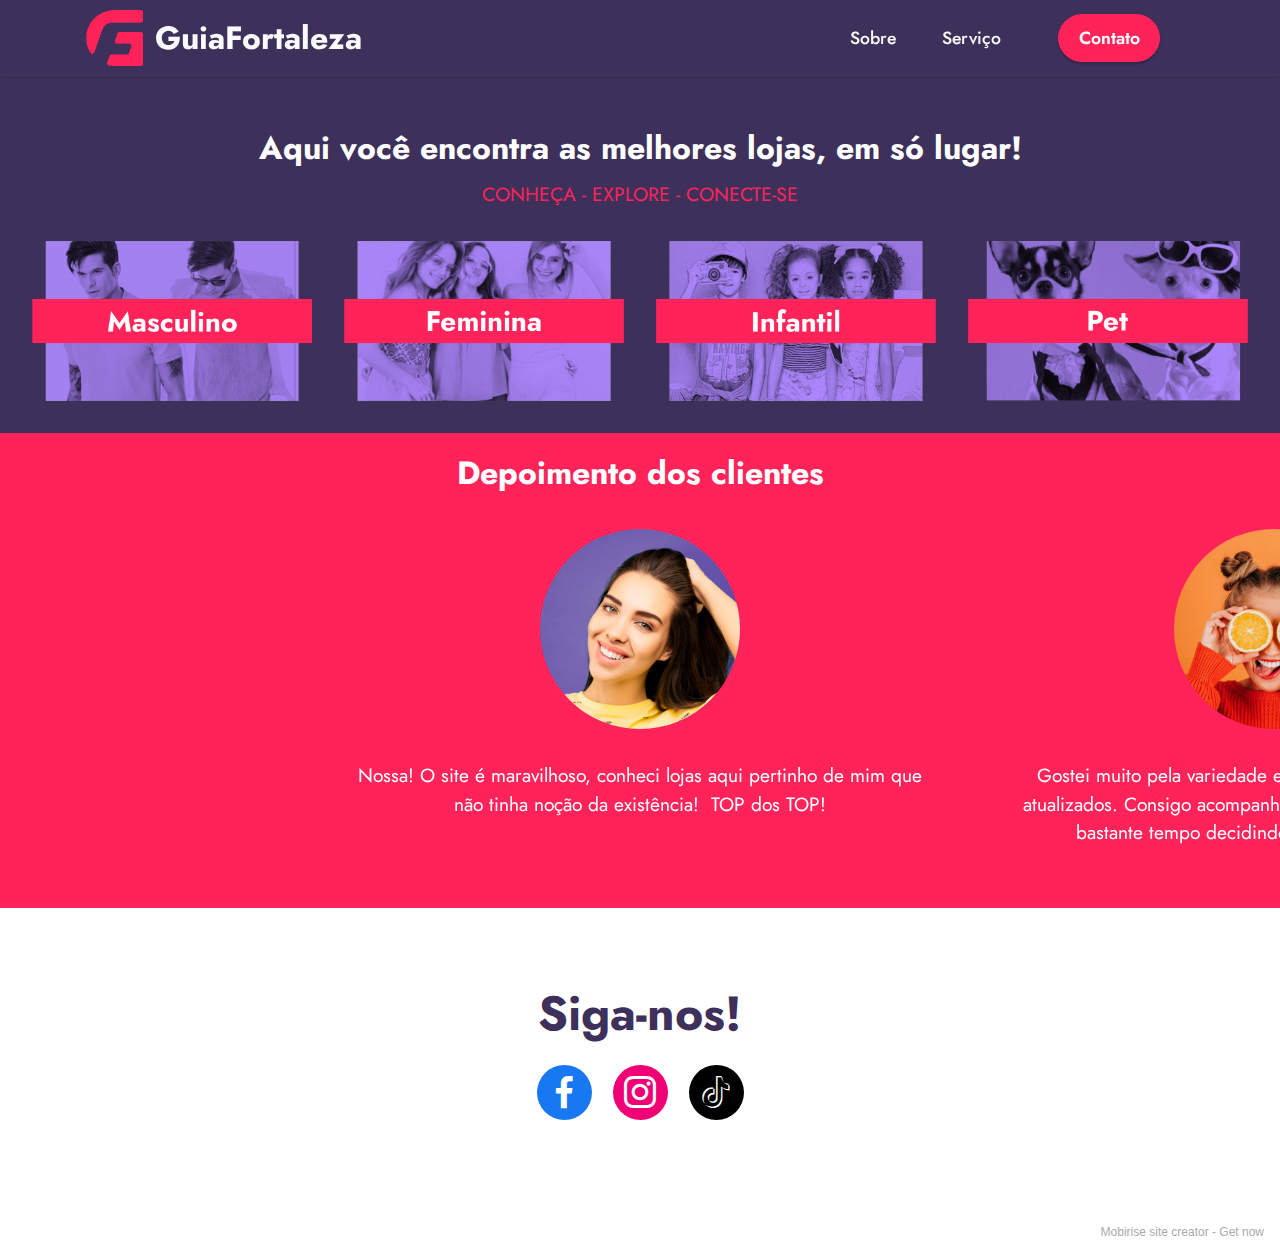
==== commit 3407487e: "Add files via upload" ====
--- a/index.html
+++ b/index.html
@@ -214,7 +214,7 @@
             </div>
         </div>
     </div>
-</section><section style="background-color: #fff; font-family: -apple-system, BlinkMacSystemFont, 'Segoe UI', 'Roboto', 'Helvetica Neue', Arial, sans-serif; color:#aaa; font-size:12px; padding: 0; align-items: center; display: flex;"><p style="flex: 0 0 auto; margin:0; padding-right:1rem;"><a href="https://mobirise.site" style="color:#aaa;">mobirise.com</a> html website maker</p></section><script src="assets/bootstrap/js/bootstrap.bundle.min.js"></script>  <script src="assets/smoothscroll/smooth-scroll.js"></script>  <script src="assets/ytplayer/index.js"></script>  <script src="assets/dropdown/js/navbar-dropdown.js"></script>  <script src="assets/embla/embla.min.js"></script>  <script src="assets/embla/script.js"></script>  <script src="assets/theme/js/script.js"></script>  
+</section><section style="background-color: #fff; font-family: -apple-system, BlinkMacSystemFont, 'Segoe UI', 'Roboto', 'Helvetica Neue', Arial, sans-serif; color:#aaa; font-size:12px; padding: 0; align-items: center; display: flex;"><a href="https://mobirise.site/m" style="flex: 1 1; height: 3rem; padding-left: 1rem;"></a><p style="flex: 0 0 auto; margin:0; padding-right:1rem;">Mobirise site creator - <a href="https://mobirise.site/p" style="color:#aaa;">Get now</a></p></section><script src="assets/bootstrap/js/bootstrap.bundle.min.js"></script>  <script src="assets/smoothscroll/smooth-scroll.js"></script>  <script src="assets/ytplayer/index.js"></script>  <script src="assets/dropdown/js/navbar-dropdown.js"></script>  <script src="assets/embla/embla.min.js"></script>  <script src="assets/embla/script.js"></script>  <script src="assets/theme/js/script.js"></script>  
   
   
 </body>
